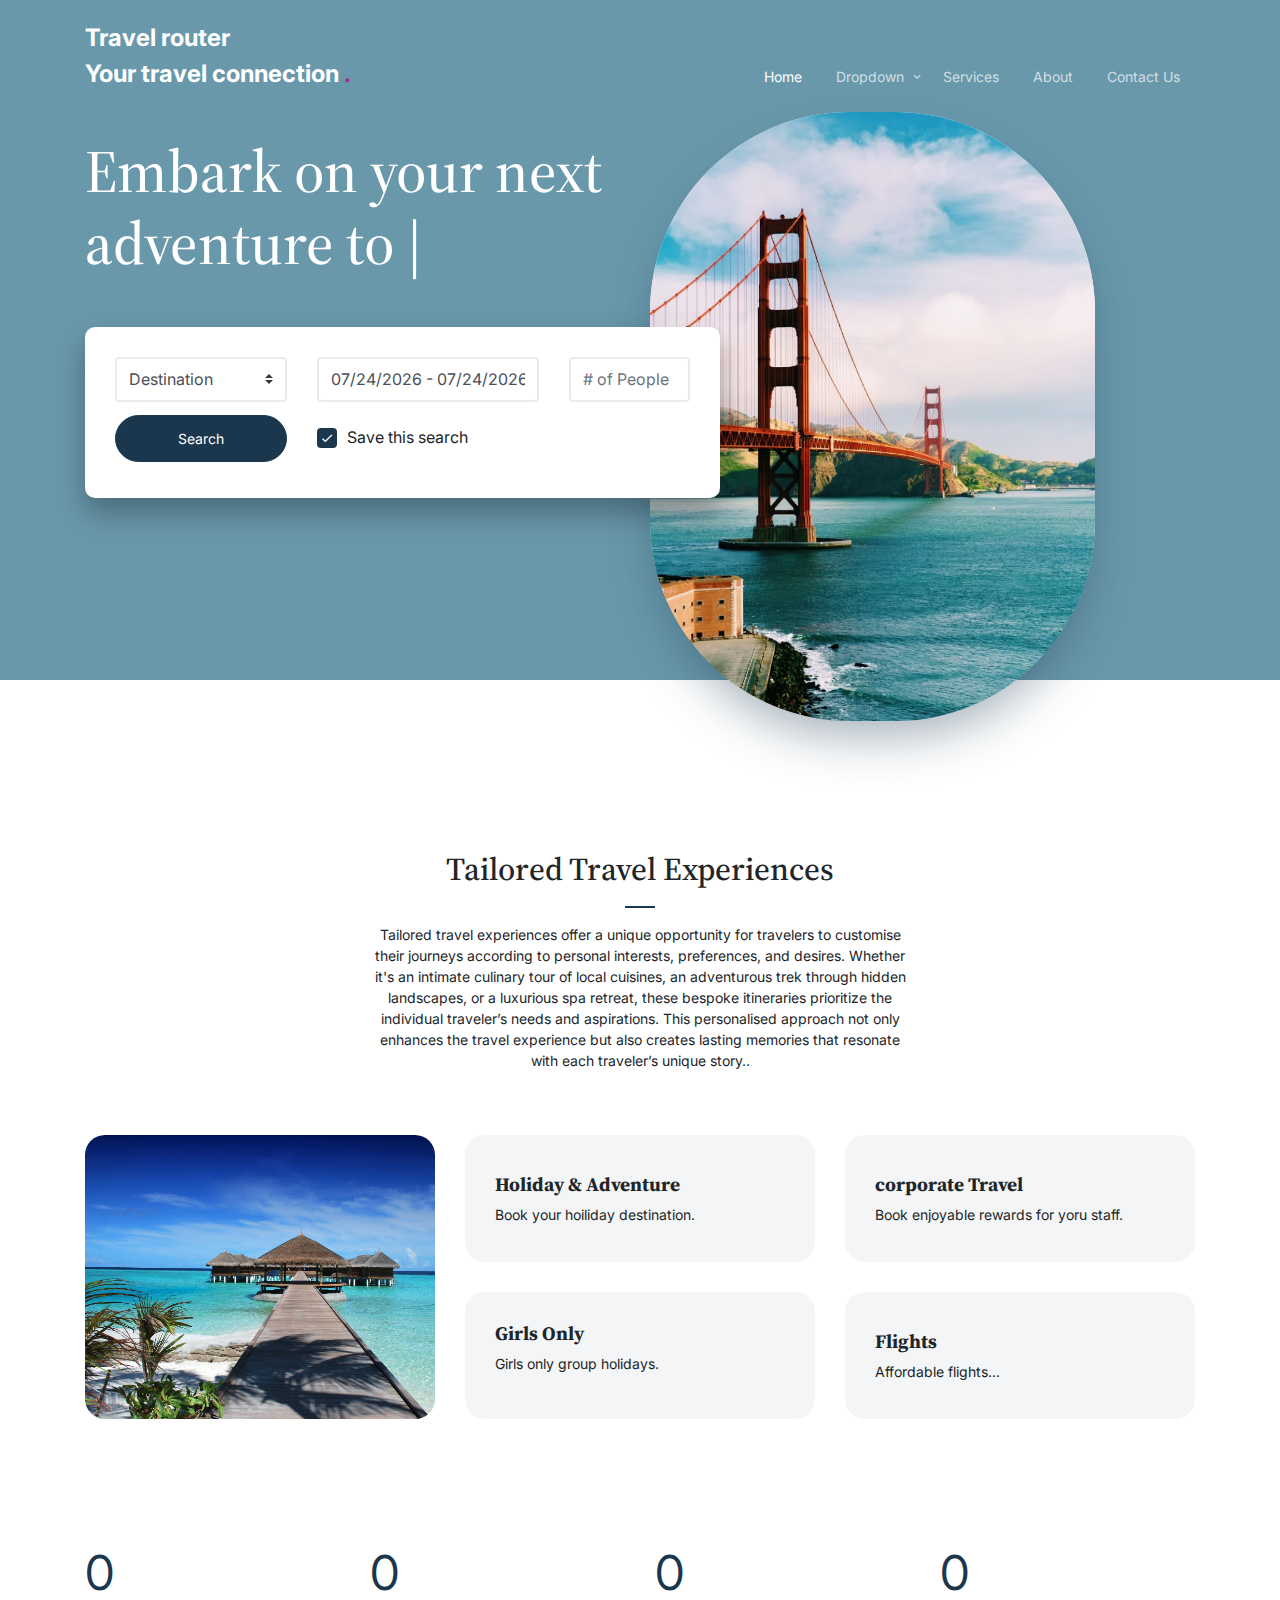
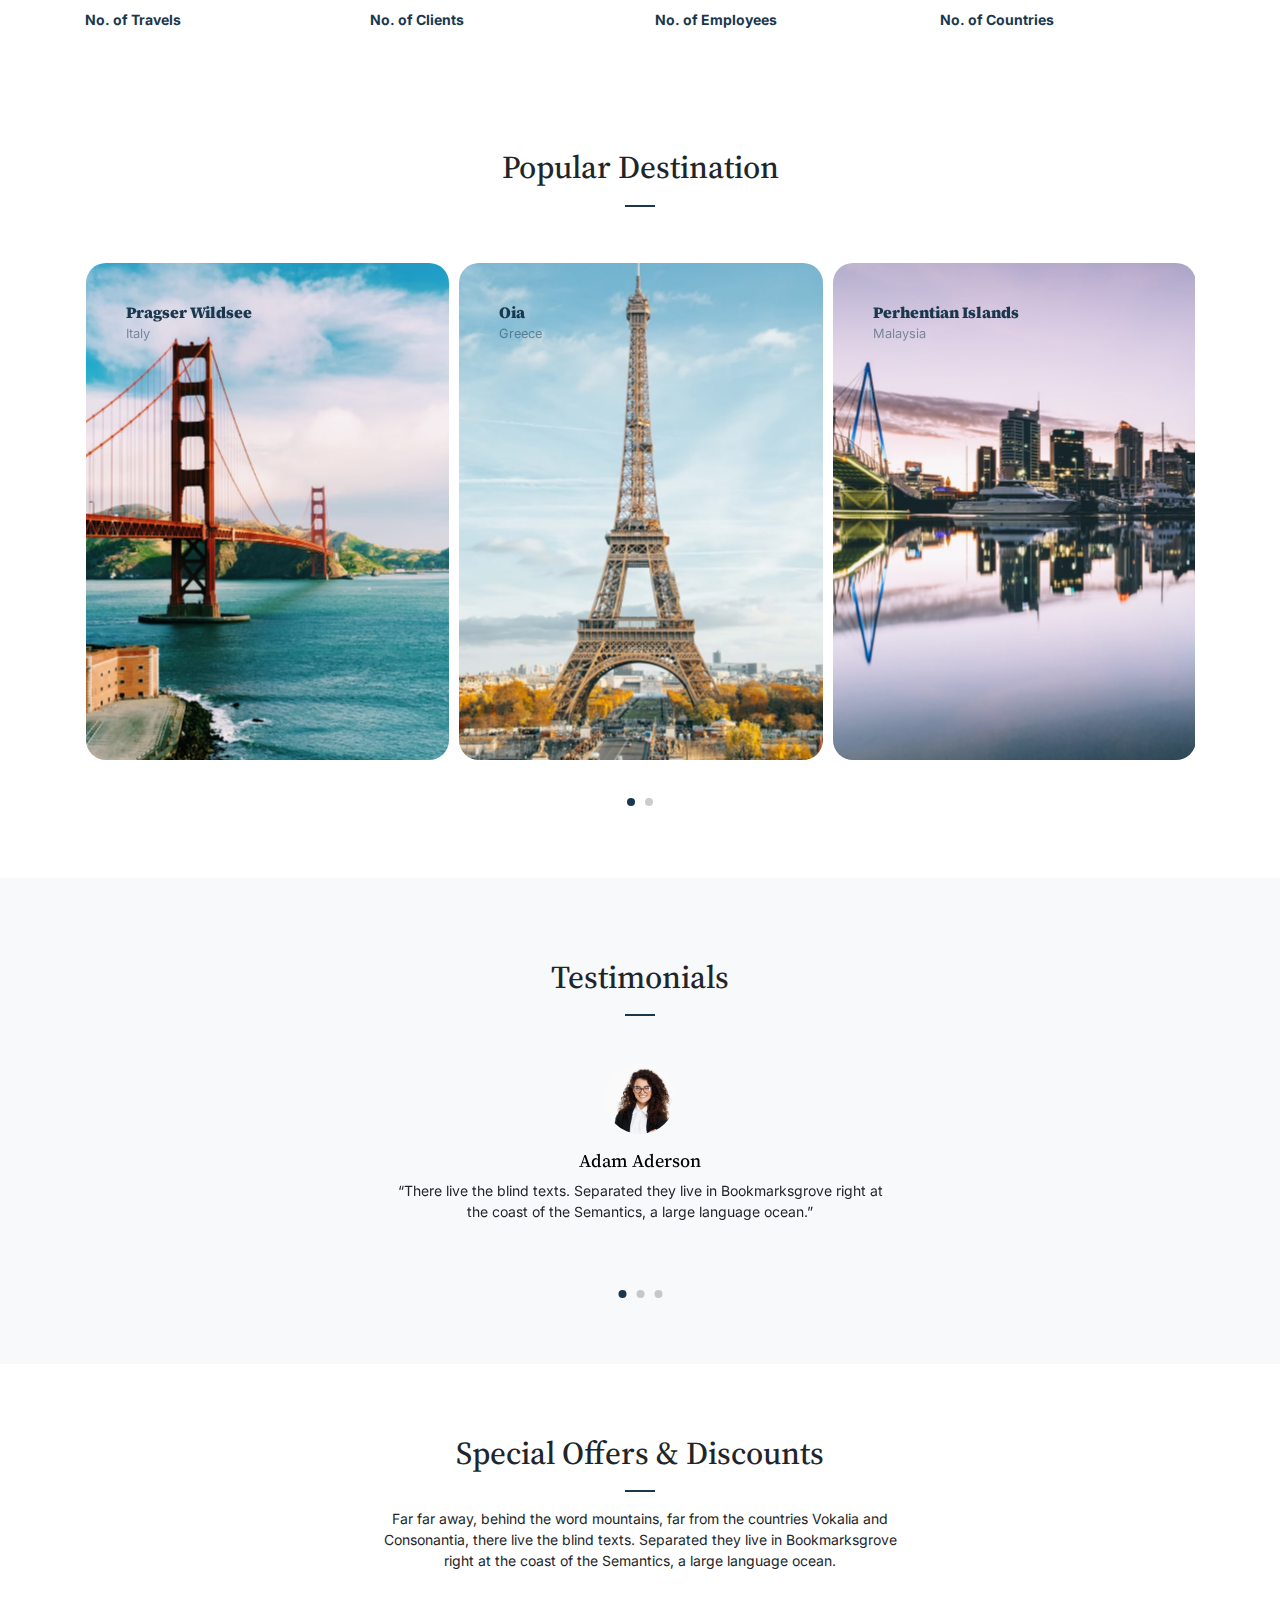
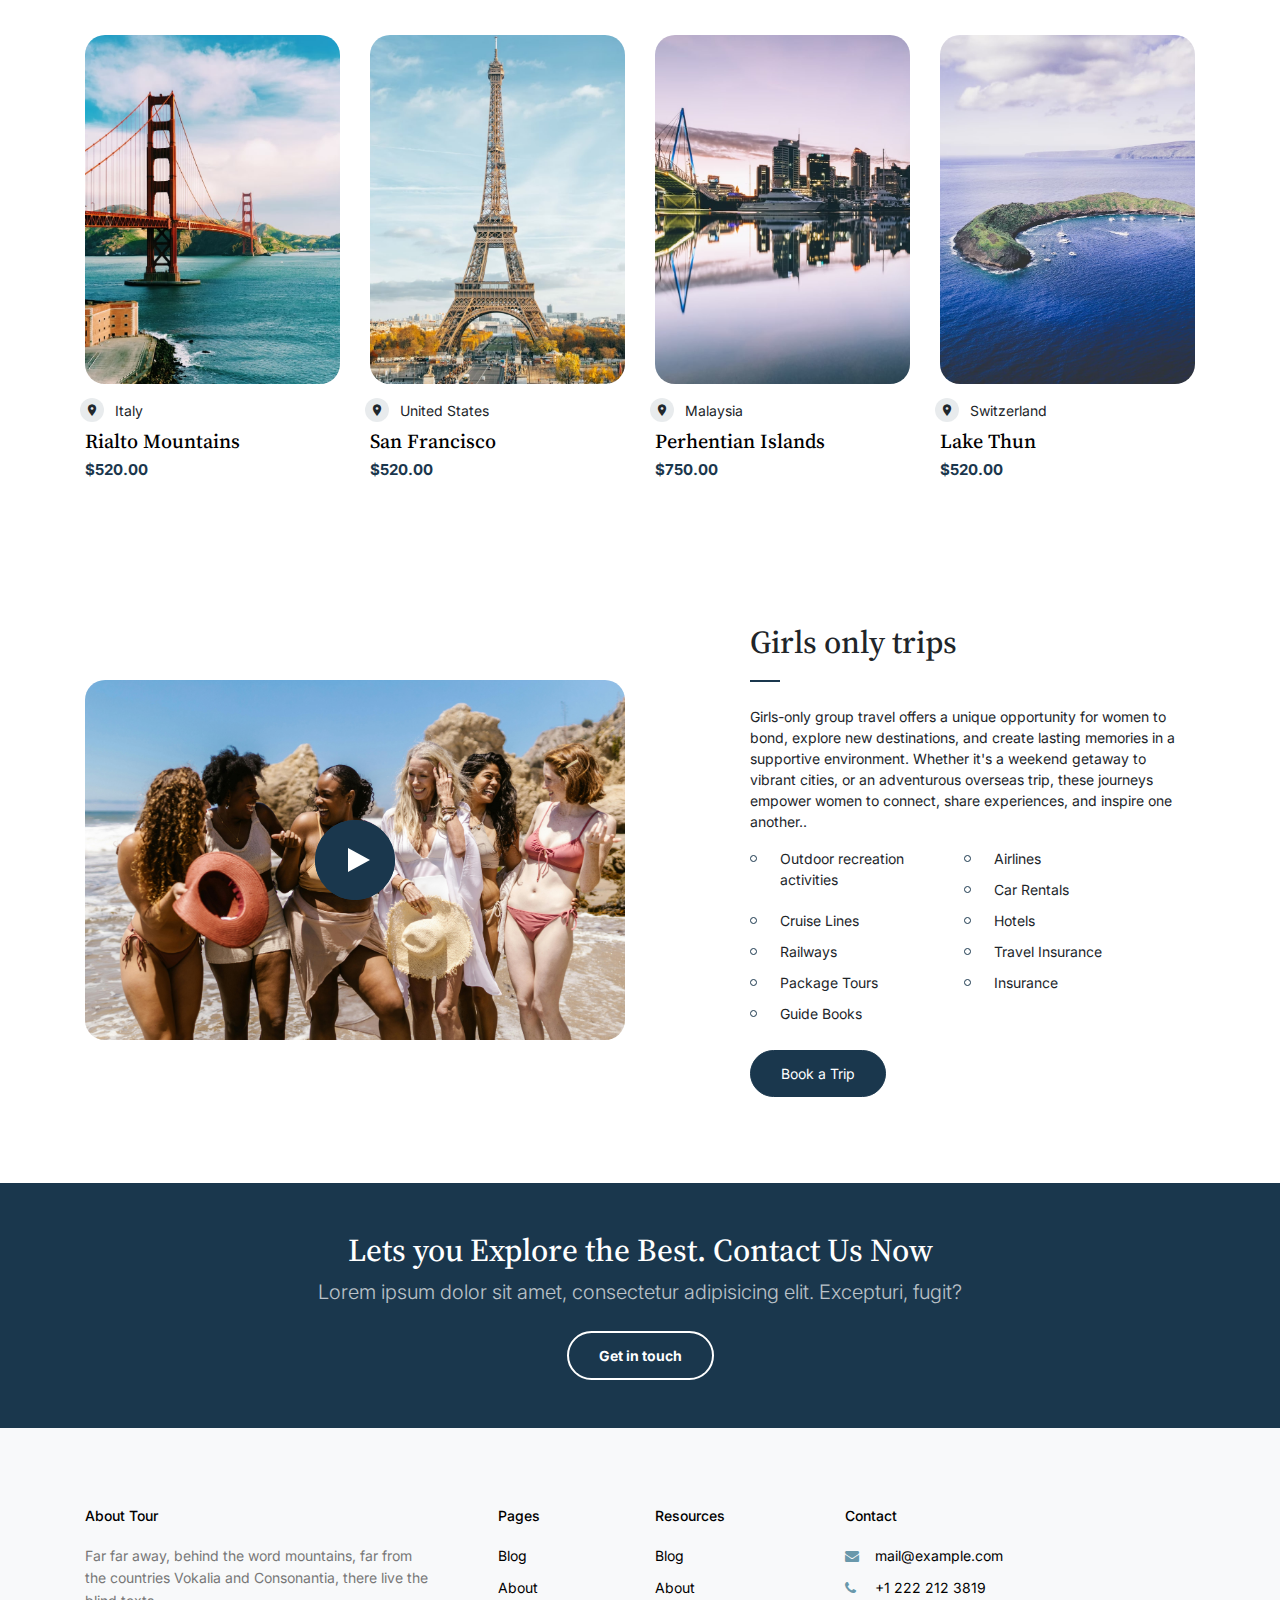
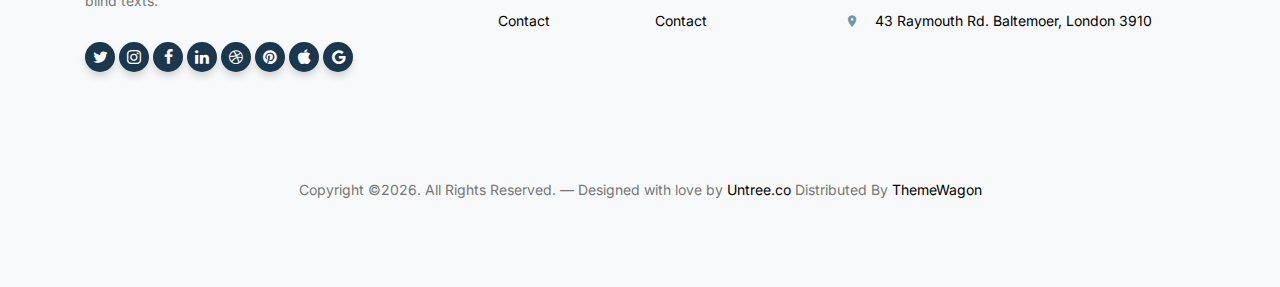
==== Travel Router/index.html @ a25adafa "added template" ====
<!-- /*
* Template Name: Tour
* Template Author: Untree.co
* Tempalte URI: https://untree.co/
* License: https://creativecommons.org/licenses/by/3.0/
*/ -->
<!doctype html>
<html lang="en">
<head>
	<meta charset="utf-8">
	<meta name="viewport" content="width=device-width, initial-scale=1, shrink-to-fit=no">
	<meta name="author" content="Untree.co">
	<link rel="shortcut icon" href="favicon.png">

	<meta name="description" content="" />
	<meta name="keywords" content="bootstrap, bootstrap4" />

	<link rel="preconnect" href="https://fonts.googleapis.com">
	<link rel="preconnect" href="https://fonts.gstatic.com" crossorigin>
	<link href="https://fonts.googleapis.com/css2?family=Inter:wght@400;700&family=Source+Serif+Pro:wght@400;700&display=swap" rel="stylesheet">

	<link rel="stylesheet" href="css/bootstrap.min.css">
	<link rel="stylesheet" href="css/owl.carousel.min.css">
	<link rel="stylesheet" href="css/owl.theme.default.min.css">
	<link rel="stylesheet" href="css/jquery.fancybox.min.css">
	<link rel="stylesheet" href="fonts/icomoon/style.css">
	<link rel="stylesheet" href="fonts/flaticon/font/flaticon.css">
	<link rel="stylesheet" href="css/daterangepicker.css">
	<link rel="stylesheet" href="css/aos.css">
	<link rel="stylesheet" href="css/style.css">

	<title>Travel Router</title>
</head>

<body>


	<div class="site-mobile-menu site-navbar-target">
		<div class="site-mobile-menu-header">
			<div class="site-mobile-menu-close">
				<span class="icofont-close js-menu-toggle"></span>
			</div>
		</div>
		<div class="site-mobile-menu-body"></div>
	</div>

	<nav class="site-nav">
		<div class="container">
			<div class="site-navigation">
				<a href="index.html" class="logo m-0">Travel router<br>Your travel connection <span class="text-primary">.</span></a>

				<ul class="js-clone-nav d-none d-lg-inline-block text-left site-menu float-right">
					<li class="active"><a href="index.html">Home</a></li>
					<li class="has-children">
						<a href="#">Dropdown</a>
						<ul class="dropdown">
							<li><a href="elements.html">Elements</a></li>
							<li><a href="#">Menu One</a></li>
							<li class="has-children">
								<a href="#">Menu Two</a>
								<ul class="dropdown">
									<li><a href="#">Sub Menu One</a></li>
									<li><a href="#">Sub Menu Two</a></li>
									<li><a href="#">Sub Menu Three</a></li>
								</ul>
							</li>
							<li><a href="#">Menu Three</a></li>
						</ul>
					</li>
					<li><a href="services.html">Services</a></li>
					<li><a href="about.html">About</a></li>
					<li><a href="contact.html">Contact Us</a></li>
				</ul>

				<a href="#" class="burger ml-auto float-right site-menu-toggle js-menu-toggle d-inline-block d-lg-none light" data-toggle="collapse" data-target="#main-navbar">
					<span></span>
				</a>

			</div>
		</div>
	</nav>


	<div class="hero">
		<div class="container">
			<div class="row align-items-center">
				<div class="col-lg-7">
					<div class="intro-wrap">
						<h1 class="mb-5"><span class="d-block">Embark on your next</span> adventure to  <span class="typed-words"></span></h1>

						<div class="row">
							<div class="col-12">
								<form class="form">
									<div class="row mb-2">
										<div class="col-sm-12 col-md-6 mb-3 mb-lg-0 col-lg-4">
											<select name="" id="" class="form-control custom-select">
												<option value="">Destination</option>
												<option value="">Peru</option>
												<option value="">Japan</option>
												<option value="">Thailand</option>
												<option value="">Brazil</option>
												<option value="">United States</option>
												<option value="">Israel</option>
												<option value="">China</option>
												<option value="">Russia</option>
											</select>
										</div>
										<div class="col-sm-12 col-md-6 mb-3 mb-lg-0 col-lg-5">
											<input type="text" class="form-control" name="daterange">
										</div>
										<div class="col-sm-12 col-md-6 mb-3 mb-lg-0 col-lg-3">
											<input type="text" class="form-control" placeholder="# of People">
										</div>

									</div>    
									<div class="row align-items-center">
										<div class="col-sm-12 col-md-6 mb-3 mb-lg-0 col-lg-4">
											<input type="submit" class="btn btn-primary btn-block" value="Search">
										</div>
										<div class="col-lg-8">
											<label class="control control--checkbox mt-3">
												<span class="caption">Save this search</span>
												<input type="checkbox" checked="checked" />
												<div class="control__indicator"></div>
											</label>
										</div>
									</div>
								</form>
							</div>
						</div>
					</div>
				</div>
				<div class="col-lg-5">
					<div class="slides">
						<img src="images/hero-slider-1.jpg" alt="Image" class="img-fluid active">
						<img src="images/hero-slider-2.jpg" alt="Image" class="img-fluid">
						<img src="images/hero-slider-3.jpg" alt="Image" class="img-fluid">
						<img src="images/hero-slider-4.jpg" alt="Image" class="img-fluid">
						<img src="images/hero-slider-5.jpg" alt="Image" class="img-fluid">
					</div>
				</div>
			</div>
		</div>
	</div>


	<div class="untree_co-section">
		<div class="container">
			<div class="row mb-5 justify-content-center">
				<div class="col-lg-6 text-center">
					<h2 class="section-title text-center mb-3">Tailored Travel Experiences</h2>
					<p>Tailored travel experiences offer a unique opportunity for travelers to customise their journeys according to personal
					interests, preferences, and desires. Whether it's an intimate culinary tour of local cuisines, an adventurous trek
					through hidden landscapes, or a luxurious spa retreat, these bespoke itineraries prioritize the individual traveler’s
					needs and aspirations. This personalised approach not only enhances the travel experience but also creates lasting
					memories that resonate with each traveler’s unique story..</p>
				</div>
			</div>
			<div class="row align-items-stretch">
				<div class="col-lg-4 order-lg-1">
					<div class="h-100"><div class="frame h-100"><div class="feature-img-bg h-100" style="background-image: url(images/pexels-pixabay-38238.jpg);"></div></div></div>
				</div>

				<div class="col-6 col-sm-6 col-lg-4 feature-1-wrap d-md-flex flex-md-column order-lg-1" >

					<div class="feature-1 d-md-flex">
						<div class="align-self-center">
							<h3>Holiday & Adventure</h3>
							<p class="mb-0">Book your hoiliday destination.</p>
						</div>
					</div>

					<div class="feature-1 ">
						<div class="align-self-center">
							<h3>Girls Only</h3>
							<p class="mb-0">Girls only group holidays.</p>
						</div>
					</div>

				</div>

				<div class="col-6 col-sm-6 col-lg-4 feature-1-wrap d-md-flex flex-md-column order-lg-3" >

					<div class="feature-1 d-md-flex">
						<div class="align-self-center">
							
							<h3>corporate Travel</h3>
							<p class="mb-0">Book enjoyable rewards for yoru staff.</p>
						</div>
					</div>

					<div class="feature-1 d-md-flex">
						<div class="align-self-center">
							<h3>Flights</h3>
							<p class="mb-0">Affordable flights...</p>
						</div>
					</div>

				</div>

			</div>
		</div>
	</div>

	<div class="untree_co-section count-numbers py-5">
		<div class="container">
			<div class="row">
				<div class="col-6 col-sm-6 col-md-6 col-lg-3">
					<div class="counter-wrap">
						<div class="counter">
							<span class="" data-number="9313">0</span>
						</div>
						<span class="caption">No. of Travels</span>
					</div>
				</div>
				<div class="col-6 col-sm-6 col-md-6 col-lg-3">
					<div class="counter-wrap">
						<div class="counter">
							<span class="" data-number="8492">0</span>
						</div>
						<span class="caption">No. of Clients</span>
					</div>
				</div>
				<div class="col-6 col-sm-6 col-md-6 col-lg-3">
					<div class="counter-wrap">
						<div class="counter">
							<span class="" data-number="100">0</span>
						</div>
						<span class="caption">No. of Employees</span>
					</div>
				</div>
				<div class="col-6 col-sm-6 col-md-6 col-lg-3">
					<div class="counter-wrap">
						<div class="counter">
							<span class="" data-number="120">0</span>
						</div>
						<span class="caption">No. of Countries</span>
					</div>
				</div>
			</div>
		</div>
	</div>



	<div class="untree_co-section">
		<div class="container">
			<div class="row text-center justify-content-center mb-5">
				<div class="col-lg-7"><h2 class="section-title text-center">Popular Destination</h2></div>
			</div>

			<div class="owl-carousel owl-3-slider">

				<div class="item">
					<a class="media-thumb" href="images/hero-slider-1.jpg" data-fancybox="gallery">
						<div class="media-text">
							<h3>Pragser Wildsee</h3>
							<span class="location">Italy</span>
						</div>
						<img src="images/hero-slider-1.jpg" alt="Image" class="img-fluid">
					</a> 
				</div>

				<div class="item">
					<a class="media-thumb" href="images/hero-slider-2.jpg" data-fancybox="gallery">
						<div class="media-text">
							<h3>Oia</h3>
							<span class="location">Greece</span>
						</div>
						<img src="images/hero-slider-2.jpg" alt="Image" class="img-fluid">
					</a> 
				</div>

				<div class="item">
					<a class="media-thumb" href="images/hero-slider-3.jpg" data-fancybox="gallery">
						<div class="media-text">
							<h3>Perhentian Islands</h3>
							<span class="location">Malaysia</span>
						</div>
						<img src="images/hero-slider-3.jpg" alt="Image" class="img-fluid">
					</a> 
				</div>


				<div class="item">
					<a class="media-thumb" href="images/hero-slider-4.jpg" data-fancybox="gallery">
						<div class="media-text">
							<h3>Rialto Bridge</h3>
							<span class="location">Italy</span>
						</div>
						<img src="images/hero-slider-4.jpg" alt="Image" class="img-fluid">
					</a> 
				</div>

				<div class="item">
					<a class="media-thumb" href="images/hero-slider-5.jpg" data-fancybox="gallery">
						<div class="media-text">
							<h3>San Francisco, United States</h3>
							<span class="location">United States</span>
						</div>
						<img src="images/hero-slider-5.jpg" alt="Image" class="img-fluid">
					</a> 
				</div>

				<div class="item">
					<a class="media-thumb" href="images/hero-slider-1.jpg" data-fancybox="gallery">
						<div class="media-text">
							<h3>Lake Thun</h3>
							<span class="location">Switzerland</span>
						</div>
						<img src="images/hero-slider-2.jpg" alt="Image" class="img-fluid">
					</a> 
				</div>

			</div>

		</div>
	</div>


	<div class="untree_co-section testimonial-section mt-5">
		<div class="container">
			<div class="row justify-content-center">
				<div class="col-lg-7 text-center">
					<h2 class="section-title text-center mb-5">Testimonials</h2>

					<div class="owl-single owl-carousel no-nav">
						<div class="testimonial mx-auto">
							<figure class="img-wrap">
								<img src="images/person_2.jpg" alt="Image" class="img-fluid">
							</figure>
							<h3 class="name">Adam Aderson</h3>
							<blockquote>
								<p>&ldquo;There live the blind texts. Separated they live in Bookmarksgrove right at the coast of the Semantics, a large language ocean.&rdquo;</p>
							</blockquote>
						</div>

						<div class="testimonial mx-auto">
							<figure class="img-wrap">
								<img src="images/person_3.jpg" alt="Image" class="img-fluid">
							</figure>
							<h3 class="name">Lukas Devlin</h3>
							<blockquote>
								<p>&ldquo;There live the blind texts. Separated they live in Bookmarksgrove right at the coast of the Semantics, a large language ocean.&rdquo;</p>
							</blockquote>
						</div>

						<div class="testimonial mx-auto">
							<figure class="img-wrap">
								<img src="images/person_4.jpg" alt="Image" class="img-fluid">
							</figure>
							<h3 class="name">Kayla Bryant</h3>
							<blockquote>
								<p>&ldquo;There live the blind texts. Separated they live in Bookmarksgrove right at the coast of the Semantics, a large language ocean.&rdquo;</p>
							</blockquote>
						</div>

					</div>

				</div>
			</div>
		</div>
	</div>


	<div class="untree_co-section">
		<div class="container">
			<div class="row justify-content-center text-center mb-5">
				<div class="col-lg-6">
					<h2 class="section-title text-center mb-3">Special Offers &amp; Discounts</h2>
					<p>Far far away, behind the word mountains, far from the countries Vokalia and Consonantia, there live the blind texts. Separated they live in Bookmarksgrove right at the coast of the Semantics, a large language ocean.</p>
				</div>
			</div>
			<div class="row">
				<div class="col-6 col-sm-6 col-md-6 col-lg-3 mb-4 mb-lg-0">
					<div class="media-1">
						<a href="#" class="d-block mb-3"><img src="images/hero-slider-1.jpg" alt="Image" class="img-fluid"></a>
						<span class="d-flex align-items-center loc mb-2">
							<span class="icon-room mr-3"></span>
							<span>Italy</span>
						</span>
						<div class="d-flex align-items-center">
							<div>
								<h3><a href="#">Rialto Mountains</a></h3>
								<div class="price ml-auto">
									<span>$520.00</span>
								</div>
							</div>
							
						</div>
						
					</div>
				</div>
				<div class="col-6 col-sm-6 col-md-6 col-lg-3 mb-4 mb-lg-0">
					<div class="media-1">
						<a href="#" class="d-block mb-3"><img src="images/hero-slider-2.jpg" alt="Image" class="img-fluid"></a>
						<span class="d-flex align-items-center loc mb-2">
							<span class="icon-room mr-3"></span>
							<span>United States</span>
						</span>
						<div class="d-flex align-items-center">
							<div>
								<h3><a href="#">San Francisco</a></h3>
								<div class="price ml-auto">
									<span>$520.00</span>
								</div>
							</div>
							
						</div>
						
					</div>
				</div>
				<div class="col-6 col-sm-6 col-md-6 col-lg-3 mb-4 mb-lg-0">
					<div class="media-1">
						<a href="#" class="d-block mb-3"><img src="images/hero-slider-3.jpg" alt="Image" class="img-fluid"></a>
						<span class="d-flex align-items-center loc mb-2">
							<span class="icon-room mr-3"></span>
							<span>Malaysia</span>
						</span>
						<div class="d-flex align-items-center">
							<div>
								<h3><a href="#">Perhentian Islands</a></h3>
								<div class="price ml-auto">
									<span>$750.00</span>
								</div>
							</div>
							
						</div>
						
					</div>
				</div>
				<div class="col-6 col-sm-6 col-md-6 col-lg-3 mb-4 mb-lg-0">
					<div class="media-1">
						<a href="#" class="d-block mb-3"><img src="images/hero-slider-4.jpg" alt="Image" class="img-fluid"></a>

						<span class="d-flex align-items-center loc mb-2">
							<span class="icon-room mr-3"></span>
							<span>Switzerland</span>
						</span>

						<div class="d-flex align-items-center">
							<div>
								<h3><a href="#">Lake Thun</a></h3>
								<div class="price ml-auto">
									<span>$520.00</span>
								</div>
							</div>
							
						</div>
						
					</div>
				</div>
			</div>
		</div>
	</div>

	<div class="untree_co-section">
		<div class="container">
			<div class="row justify-content-between align-items-center">
				
				<div class="col-lg-6">
					<figure class="img-play-video">
						<a id="play-video" class="video-play-button" href= data-fancybox>
							<span></span>
						</a>
						<img src="images/pexels-rdne-8759857.jpg" class="img-fluid rounded-20">
					</figure>
				</div>

				<div class="col-lg-5">
					<h2 class="section-title text-left mb-4">Girls only trips</h2>
					<p>Girls-only group travel offers a unique opportunity for women to bond, explore new destinations, and create lasting
					memories in a supportive environment. Whether it's a weekend getaway to vibrant cities, or an adventurous overseas trip,
					these journeys empower women to connect, share experiences, and inspire one another..</p>

					<ul class="list-unstyled two-col clearfix">
						<li>Outdoor recreation activities</li>
						<li>Airlines</li>
						<li>Car Rentals</li>
						<li>Cruise Lines</li>
						<li>Hotels</li>
						<li>Railways</li>
						<li>Travel Insurance</li>
						<li>Package Tours</li>
						<li>Insurance</li>
						<li>Guide Books</li>
					</ul>

					<p><a href="#" class="btn btn-primary">Book a Trip</a></p>

					
				</div>
			</div>
		</div>
	</div>

	
	
	<div class="py-5 cta-section">
		<div class="container">
			<div class="row text-center">
				<div class="col-md-12">
					<h2 class="mb-2 text-white">Lets you Explore the Best. Contact Us Now</h2>
					<p class="mb-4 lead text-white text-white-opacity">Lorem ipsum dolor sit amet, consectetur adipisicing elit. Excepturi, fugit?</p>
					<p class="mb-0"><a href="booking.html" class="btn btn-outline-white text-white btn-md font-weight-bold">Get in touch</a></p>
				</div>
			</div>
		</div>
	</div>

	<div class="site-footer">
		<div class="inner first">
			<div class="container">
				<div class="row">
					<div class="col-md-6 col-lg-4">
						<div class="widget">
							<h3 class="heading">About Tour</h3>
							<p>Far far away, behind the word mountains, far from the countries Vokalia and Consonantia, there live the blind texts.</p>
						</div>
						<div class="widget">
							<ul class="list-unstyled social">
								<li><a href="#"><span class="icon-twitter"></span></a></li>
								<li><a href="#"><span class="icon-instagram"></span></a></li>
								<li><a href="#"><span class="icon-facebook"></span></a></li>
								<li><a href="#"><span class="icon-linkedin"></span></a></li>
								<li><a href="#"><span class="icon-dribbble"></span></a></li>
								<li><a href="#"><span class="icon-pinterest"></span></a></li>
								<li><a href="#"><span class="icon-apple"></span></a></li>
								<li><a href="#"><span class="icon-google"></span></a></li>
							</ul>
						</div>
					</div>
					<div class="col-md-6 col-lg-2 pl-lg-5">
						<div class="widget">
							<h3 class="heading">Pages</h3>
							<ul class="links list-unstyled">
								<li><a href="#">Blog</a></li>
								<li><a href="#">About</a></li>
								<li><a href="#">Contact</a></li>
							</ul>
						</div>
					</div>
					<div class="col-md-6 col-lg-2">
						<div class="widget">
							<h3 class="heading">Resources</h3>
							<ul class="links list-unstyled">
								<li><a href="#">Blog</a></li>
								<li><a href="#">About</a></li>
								<li><a href="#">Contact</a></li>
							</ul>
						</div>
					</div>
					<div class="col-md-6 col-lg-4">
						<div class="widget">
							<h3 class="heading">Contact</h3>
							<ul class="list-unstyled quick-info links">
								<li class="email"><a href="#">mail@example.com</a></li>
								<li class="phone"><a href="#">+1 222 212 3819</a></li>
								<li class="address"><a href="#">43 Raymouth Rd. Baltemoer, London 3910</a></li>
							</ul>
						</div>
					</div>
				</div>
			</div>
		</div>



		<div class="inner dark">
			<div class="container">
				<div class="row text-center">
					<div class="col-md-8 mb-3 mb-md-0 mx-auto">
						<p>Copyright &copy;<script>document.write(new Date().getFullYear());</script>. All Rights Reserved. &mdash; Designed with love by <a href="https://untree.co" class="link-highlight">Untree.co</a> <!-- License information: https://untree.co/license/ -->Distributed By <a href="https://themewagon.com" target="_blank" >ThemeWagon</a>
						</p>
					</div>
					
				</div>
			</div>
		</div>
	</div>

	<div id="overlayer"></div>
	<div class="loader">
		<div class="spinner-border" role="status">
			<span class="sr-only">Loading...</span>
		</div>
	</div>

	<script src="js/jquery-3.4.1.min.js"></script>
	<script src="js/popper.min.js"></script>
	<script src="js/bootstrap.min.js"></script>
	<script src="js/owl.carousel.min.js"></script>
	<script src="js/jquery.animateNumber.min.js"></script>
	<script src="js/jquery.waypoints.min.js"></script>
	<script src="js/jquery.fancybox.min.js"></script>
	<script src="js/aos.js"></script>
	<script src="js/moment.min.js"></script>
	<script src="js/daterangepicker.js"></script>

	<script src="js/typed.js"></script>
	<script>
		$(function() {
			var slides = $('.slides'),
			images = slides.find('img');

			images.each(function(i) {
				$(this).attr('data-id', i + 1);
			})

			var typed = new Typed('.typed-words', {
				strings: ["San Francisco."," Paris."," New Zealand.", " Maui.", " London."],
				typeSpeed: 80,
				backSpeed: 80,
				backDelay: 4000,
				startDelay: 1000,
				loop: true,
				showCursor: true,
				preStringTyped: (arrayPos, self) => {
					arrayPos++;
					console.log(arrayPos);
					$('.slides img').removeClass('active');
					$('.slides img[data-id="'+arrayPos+'"]').addClass('active');
				}

			});
		})
	</script>

	<script src="js/custom.js"></script>

</body>

</html>
---- Travel Router/fonts/icomoon/style.css ----
@font-face {
  font-family: 'icomoon';
  src:  url('fonts/icomoon.eot?10si43');
  src:  url('fonts/icomoon.eot?10si43#iefix') format('embedded-opentype'),
    url('fonts/icomoon.ttf?10si43') format('truetype'),
    url('fonts/icomoon.woff?10si43') format('woff'),
    url('fonts/icomoon.svg?10si43#icomoon') format('svg');
  font-weight: normal;
  font-style: normal;
}

[class^="icon-"], [class*=" icon-"] {
  /* use !important to prevent issues with browser extensions that change fonts */
  font-family: 'icomoon' !important;
  speak: none;
  font-style: normal;
  font-weight: normal;
  font-variant: normal;
  text-transform: none;
  line-height: 1;

  /* Better Font Rendering =========== */
  -webkit-font-smoothing: antialiased;
  -moz-osx-font-smoothing: grayscale;
}

.icon-asterisk:before {
  content: "\f069";
}
.icon-plus:before {
  content: "\f067";
}
.icon-question:before {
  content: "\f128";
}
.icon-minus:before {
  content: "\f068";
}
.icon-glass:before {
  content: "\f000";
}
.icon-music:before {
  content: "\f001";
}
.icon-search:before {
  content: "\f002";
}
.icon-envelope-o:before {
  content: "\f003";
}
.icon-heart:before {
  content: "\f004";
}
.icon-star:before {
  content: "\f005";
}
.icon-star-o:before {
  content: "\f006";
}
.icon-user:before {
  content: "\f007";
}
.icon-film:before {
  content: "\f008";
}
.icon-th-large:before {
  content: "\f009";
}
.icon-th:before {
  content: "\f00a";
}
.icon-th-list:before {
  content: "\f00b";
}
.icon-check:before {
  content: "\f00c";
}
.icon-close:before {
  content: "\f00d";
}
.icon-remove:before {
  content: "\f00d";
}
.icon-times:before {
  content: "\f00d";
}
.icon-search-plus:before {
  content: "\f00e";
}
.icon-search-minus:before {
  content: "\f010";
}
.icon-power-off:before {
  content: "\f011";
}
.icon-signal:before {
  content: "\f012";
}
.icon-cog:before {
  content: "\f013";
}
.icon-gear:before {
  content: "\f013";
}
.icon-trash-o:before {
  content: "\f014";
}
.icon-home:before {
  content: "\f015";
}
.icon-file-o:before {
  content: "\f016";
}
.icon-clock-o:before {
  content: "\f017";
}
.icon-road:before {
  content: "\f018";
}
.icon-download:before {
  content: "\f019";
}
.icon-arrow-circle-o-down:before {
  content: "\f01a";
}
.icon-arrow-circle-o-up:before {
  content: "\f01b";
}
.icon-inbox:before {
  content: "\f01c";
}
.icon-play-circle-o:before {
  content: "\f01d";
}
.icon-repeat:before {
  content: "\f01e";
}
.icon-rotate-right:before {
  content: "\f01e";
}
.icon-refresh:before {
  content: "\f021";
}
.icon-list-alt:before {
  content: "\f022";
}
.icon-lock:before {
  content: "\f023";
}
.icon-flag:before {
  content: "\f024";
}
.icon-headphones:before {
  content: "\f025";
}
.icon-volume-off:before {
  content: "\f026";
}
.icon-volume-down:before {
  content: "\f027";
}
.icon-volume-up:before {
  content: "\f028";
}
.icon-qrcode:before {
  content: "\f029";
}
.icon-barcode:before {
  content: "\f02a";
}
.icon-tag:before {
  content: "\f02b";
}
.icon-tags:before {
  content: "\f02c";
}
.icon-book:before {
  content: "\f02d";
}
.icon-bookmark:before {
  content: "\f02e";
}
.icon-print:before {
  content: "\f02f";
}
.icon-camera:before {
  content: "\f030";
}
.icon-font:before {
  content: "\f031";
}
.icon-bold:before {
  content: "\f032";
}
.icon-italic:before {
  content: "\f033";
}
.icon-text-height:before {
  content: "\f034";
}
.icon-text-width:before {
  content: "\f035";
}
.icon-align-left:before {
  content: "\f036";
}
.icon-align-center:before {
  content: "\f037";
}
.icon-align-right:before {
  content: "\f038";
}
.icon-align-justify:before {
  content: "\f039";
}
.icon-list:before {
  content: "\f03a";
}
.icon-dedent:before {
  content: "\f03b";
}
.icon-outdent:before {
  content: "\f03b";
}
.icon-indent:before {
  content: "\f03c";
}
.icon-video-camera:before {
  content: "\f03d";
}
.icon-image:before {
  content: "\f03e";
}
.icon-photo:before {
  content: "\f03e";
}
.icon-picture-o:before {
  content: "\f03e";
}
.icon-pencil:before {
  content: "\f040";
}
.icon-map-marker:before {
  content: "\f041";
}
.icon-adjust:before {
  content: "\f042";
}
.icon-tint:before {
  content: "\f043";
}
.icon-edit:before {
  content: "\f044";
}
.icon-pencil-square-o:before {
  content: "\f044";
}
.icon-share-square-o:before {
  content: "\f045";
}
.icon-check-square-o:before {
  content: "\f046";
}
.icon-arrows:before {
  content: "\f047";
}
.icon-step-backward:before {
  content: "\f048";
}
.icon-fast-backward:before {
  content: "\f049";
}
.icon-backward:before {
  content: "\f04a";
}
.icon-play:before {
  content: "\f04b";
}
.icon-pause:before {
  content: "\f04c";
}
.icon-stop:before {
  content: "\f04d";
}
.icon-forward:before {
  content: "\f04e";
}
.icon-fast-forward:before {
  content: "\f050";
}
.icon-step-forward:before {
  content: "\f051";
}
.icon-eject:before {
  content: "\f052";
}
.icon-chevron-left:before {
  content: "\f053";
}
.icon-chevron-right:before {
  content: "\f054";
}
.icon-plus-circle:before {
  content: "\f055";
}
.icon-minus-circle:before {
  content: "\f056";
}
.icon-times-circle:before {
  content: "\f057";
}
.icon-check-circle:before {
  content: "\f058";
}
.icon-question-circle:before {
  content: "\f059";
}
.icon-info-circle:before {
  content: "\f05a";
}
.icon-crosshairs:before {
  content: "\f05b";
}
.icon-times-circle-o:before {
  content: "\f05c";
}
.icon-check-circle-o:before {
  content: "\f05d";
}
.icon-ban:before {
  content: "\f05e";
}
.icon-arrow-left:before {
  content: "\f060";
}
.icon-arrow-right:before {
  content: "\f061";
}
.icon-arrow-up:before {
  content: "\f062";
}
.icon-arrow-down:before {
  content: "\f063";
}
.icon-mail-forward:before {
  content: "\f064";
}
.icon-share:before {
  content: "\f064";
}
.icon-expand:before {
  content: "\f065";
}
.icon-compress:before {
  content: "\f066";
}
.icon-exclamation-circle:before {
  content: "\f06a";
}
.icon-gift:before {
  content: "\f06b";
}
.icon-leaf:before {
  content: "\f06c";
}
.icon-fire:before {
  content: "\f06d";
}
.icon-eye:before {
  content: "\f06e";
}
.icon-eye-slash:before {
  content: "\f070";
}
.icon-exclamation-triangle:before {
  content: "\f071";
}
.icon-warning:before {
  content: "\f071";
}
.icon-plane:before {
  content: "\f072";
}
.icon-calendar:before {
  content: "\f073";
}
.icon-random:before {
  content: "\f074";
}
.icon-comment:before {
  content: "\f075";
}
.icon-magnet:before {
  content: "\f076";
}
.icon-chevron-up:before {
  content: "\f077";
}
.icon-chevron-down:before {
  content: "\f078";
}
.icon-retweet:before {
  content: "\f079";
}
.icon-shopping-cart:before {
  content: "\f07a";
}
.icon-folder:before {
  content: "\f07b";
}
.icon-folder-open:before {
  content: "\f07c";
}
.icon-arrows-v:before {
  content: "\f07d";
}
.icon-arrows-h:before {
  content: "\f07e";
}
.icon-bar-chart:before {
  content: "\f080";
}
.icon-bar-chart-o:before {
  content: "\f080";
}
.icon-twitter-square:before {
  content: "\f081";
}
.icon-facebook-square:before {
  content: "\f082";
}
.icon-camera-retro:before {
  content: "\f083";
}
.icon-key:before {
  content: "\f084";
}
.icon-cogs:before {
  content: "\f085";
}
.icon-gears:before {
  content: "\f085";
}
.icon-comments:before {
  content: "\f086";
}
.icon-thumbs-o-up:before {
  content: "\f087";
}
.icon-thumbs-o-down:before {
  content: "\f088";
}
.icon-star-half:before {
  content: "\f089";
}
.icon-heart-o:before {
  content: "\f08a";
}
.icon-sign-out:before {
  content: "\f08b";
}
.icon-linkedin-square:before {
  content: "\f08c";
}
.icon-thumb-tack:before {
  content: "\f08d";
}
.icon-external-link:before {
  content: "\f08e";
}
.icon-sign-in:before {
  content: "\f090";
}
.icon-trophy:before {
  content: "\f091";
}
.icon-github-square:before {
  content: "\f092";
}
.icon-upload:before {
  content: "\f093";
}
.icon-lemon-o:before {
  content: "\f094";
}
.icon-phone:before {
  content: "\f095";
}
.icon-square-o:before {
  content: "\f096";
}
.icon-bookmark-o:before {
  content: "\f097";
}
.icon-phone-square:before {
  content: "\f098";
}
.icon-twitter:before {
  content: "\f099";
}
.icon-facebook:before {
  content: "\f09a";
}
.icon-facebook-f:before {
  content: "\f09a";
}
.icon-github:before {
  content: "\f09b";
}
.icon-unlock:before {
  content: "\f09c";
}
.icon-credit-card:before {
  content: "\f09d";
}
.icon-feed:before {
  content: "\f09e";
}
.icon-rss:before {
  content: "\f09e";
}
.icon-hdd-o:before {
  content: "\f0a0";
}
.icon-bullhorn:before {
  content: "\f0a1";
}
.icon-bell-o:before {
  content: "\f0a2";
}
.icon-certificate:before {
  content: "\f0a3";
}
.icon-hand-o-right:before {
  content: "\f0a4";
}
.icon-hand-o-left:before {
  content: "\f0a5";
}
.icon-hand-o-up:before {
  content: "\f0a6";
}
.icon-hand-o-down:before {
  content: "\f0a7";
}
.icon-arrow-circle-left:before {
  content: "\f0a8";
}
.icon-arrow-circle-right:before {
  content: "\f0a9";
}
.icon-arrow-circle-up:before {
  content: "\f0aa";
}
.icon-arrow-circle-down:before {
  content: "\f0ab";
}
.icon-globe:before {
  content: "\f0ac";
}
.icon-wrench:before {
  content: "\f0ad";
}
.icon-tasks:before {
  content: "\f0ae";
}
.icon-filter:before {
  content: "\f0b0";
}
.icon-briefcase:before {
  content: "\f0b1";
}
.icon-arrows-alt:before {
  content: "\f0b2";
}
.icon-group:before {
  content: "\f0c0";
}
.icon-users:before {
  content: "\f0c0";
}
.icon-chain:before {
  content: "\f0c1";
}
.icon-link:before {
  content: "\f0c1";
}
.icon-cloud:before {
  content: "\f0c2";
}
.icon-flask:before {
  content: "\f0c3";
}
.icon-cut:before {
  content: "\f0c4";
}
.icon-scissors:before {
  content: "\f0c4";
}
.icon-copy:before {
  content: "\f0c5";
}
.icon-files-o:before {
  content: "\f0c5";
}
.icon-paperclip:before {
  content: "\f0c6";
}
.icon-floppy-o:before {
  content: "\f0c7";
}
.icon-save:before {
  content: "\f0c7";
}
.icon-square:before {
  content: "\f0c8";
}
.icon-bars:before {
  content: "\f0c9";
}
.icon-navicon:before {
  content: "\f0c9";
}
.icon-reorder:before {
  content: "\f0c9";
}
.icon-list-ul:before {
  content: "\f0ca";
}
.icon-list-ol:before {
  content: "\f0cb";
}
.icon-strikethrough:before {
  content: "\f0cc";
}
.icon-underline:before {
  content: "\f0cd";
}
.icon-table:before {
  content: "\f0ce";
}
.icon-magic:before {
  content: "\f0d0";
}
.icon-truck:before {
  content: "\f0d1";
}
.icon-pinterest:before {
  content: "\f0d2";
}
.icon-pinterest-square:before {
  content: "\f0d3";
}
.icon-google-plus-square:before {
  content: "\f0d4";
}
.icon-google-plus:before {
  content: "\f0d5";
}
.icon-money:before {
  content: "\f0d6";
}
.icon-caret-down:before {
  content: "\f0d7";
}
.icon-caret-up:before {
  content: "\f0d8";
}
.icon-caret-left:before {
  content: "\f0d9";
}
.icon-caret-right:before {
  content: "\f0da";
}
.icon-columns:before {
  content: "\f0db";
}
.icon-sort:before {
  content: "\f0dc";
}
.icon-unsorted:before {
  content: "\f0dc";
}
.icon-sort-desc:before {
  content: "\f0dd";
}
.icon-sort-down:before {
  content: "\f0dd";
}
.icon-sort-asc:before {
  content: "\f0de";
}
.icon-sort-up:before {
  content: "\f0de";
}
.icon-envelope:before {
  content: "\f0e0";
}
.icon-linkedin:before {
  content: "\f0e1";
}
.icon-rotate-left:before {
  content: "\f0e2";
}
.icon-undo:before {
  content: "\f0e2";
}
.icon-gavel:before {
  content: "\f0e3";
}
.icon-legal:before {
  content: "\f0e3";
}
.icon-dashboard:before {
  content: "\f0e4";
}
.icon-tachometer:before {
  content: "\f0e4";
}
.icon-comment-o:before {
  content: "\f0e5";
}
.icon-comments-o:before {
  content: "\f0e6";
}
.icon-bolt:before {
  content: "\f0e7";
}
.icon-flash:before {
  content: "\f0e7";
}
.icon-sitemap:before {
  content: "\f0e8";
}
.icon-umbrella:before {
  content: "\f0e9";
}
.icon-clipboard:before {
  content: "\f0ea";
}
.icon-paste:before {
  content: "\f0ea";
}
.icon-lightbulb-o:before {
  content: "\f0eb";
}
.icon-exchange:before {
  content: "\f0ec";
}
.icon-cloud-download:before {
  content: "\f0ed";
}
.icon-cloud-upload:before {
  content: "\f0ee";
}
.icon-user-md:before {
  content: "\f0f0";
}
.icon-stethoscope:before {
  content: "\f0f1";
}
.icon-suitcase:before {
  content: "\f0f2";
}
.icon-bell:before {
  content: "\f0f3";
}
.icon-coffee:before {
  content: "\f0f4";
}
.icon-cutlery:before {
  content: "\f0f5";
}
.icon-file-text-o:before {
  content: "\f0f6";
}
.icon-building-o:before {
  content: "\f0f7";
}
.icon-hospital-o:before {
  content: "\f0f8";
}
.icon-ambulance:before {
  content: "\f0f9";
}
.icon-medkit:before {
  content: "\f0fa";
}
.icon-fighter-jet:before {
  content: "\f0fb";
}
.icon-beer:before {
  content: "\f0fc";
}
.icon-h-square:before {
  content: "\f0fd";
}
.icon-plus-square:before {
  content: "\f0fe";
}
.icon-angle-double-left:before {
  content: "\f100";
}
.icon-angle-double-right:before {
  content: "\f101";
}
.icon-angle-double-up:before {
  content: "\f102";
}
.icon-angle-double-down:before {
  content: "\f103";
}
.icon-angle-left:before {
  content: "\f104";
}
.icon-angle-right:before {
  content: "\f105";
}
.icon-angle-up:before {
  content: "\f106";
}
.icon-angle-down:before {
  content: "\f107";
}
.icon-desktop:before {
  content: "\f108";
}
.icon-laptop:before {
  content: "\f109";
}
.icon-tablet:before {
  content: "\f10a";
}
.icon-mobile:before {
  content: "\f10b";
}
.icon-mobile-phone:before {
  content: "\f10b";
}
.icon-circle-o:before {
  content: "\f10c";
}
.icon-quote-left:before {
  content: "\f10d";
}
.icon-quote-right:before {
  content: "\f10e";
}
.icon-spinner:before {
  content: "\f110";
}
.icon-circle:before {
  content: "\f111";
}
.icon-mail-reply:before {
  content: "\f112";
}
.icon-reply:before {
  content: "\f112";
}
.icon-github-alt:before {
  content: "\f113";
}
.icon-folder-o:before {
  content: "\f114";
}
.icon-folder-open-o:before {
  content: "\f115";
}
.icon-smile-o:before {
  content: "\f118";
}
.icon-frown-o:before {
  content: "\f119";
}
.icon-meh-o:before {
  content: "\f11a";
}
.icon-gamepad:before {
  content: "\f11b";
}
.icon-keyboard-o:before {
  content: "\f11c";
}
.icon-flag-o:before {
  content: "\f11d";
}
.icon-flag-checkered:before {
  content: "\f11e";
}
.icon-terminal:before {
  content: "\f120";
}
.icon-code:before {
  content: "\f121";
}
.icon-mail-reply-all:before {
  content: "\f122";
}
.icon-reply-all:before {
  content: "\f122";
}
.icon-star-half-empty:before {
  content: "\f123";
}
.icon-star-half-full:before {
  content: "\f123";
}
.icon-star-half-o:before {
  content: "\f123";
}
.icon-location-arrow:before {
  content: "\f124";
}
.icon-crop:before {
  content: "\f125";
}
.icon-code-fork:before {
  content: "\f126";
}
.icon-chain-broken:before {
  content: "\f127";
}
.icon-unlink:before {
  content: "\f127";
}
.icon-info:before {
  content: "\f129";
}
.icon-exclamation:before {
  content: "\f12a";
}
.icon-superscript:before {
  content: "\f12b";
}
.icon-subscript:before {
  content: "\f12c";
}
.icon-eraser:before {
  content: "\f12d";
}
.icon-puzzle-piece:before {
  content: "\f12e";
}
.icon-microphone:before {
  content: "\f130";
}
.icon-microphone-slash:before {
  content: "\f131";
}
.icon-shield:before {
  content: "\f132";
}
.icon-calendar-o:before {
  content: "\f133";
}
.icon-fire-extinguisher:before {
  content: "\f134";
}
.icon-rocket:before {
  content: "\f135";
}
.icon-maxcdn:before {
  content: "\f136";
}
.icon-chevron-circle-left:before {
  content: "\f137";
}
.icon-chevron-circle-right:before {
  content: "\f138";
}
.icon-chevron-circle-up:before {
  content: "\f139";
}
.icon-chevron-circle-down:before {
  content: "\f13a";
}
.icon-html5:before {
  content: "\f13b";
}
.icon-css3:before {
  content: "\f13c";
}
.icon-anchor:before {
  content: "\f13d";
}
.icon-unlock-alt:before {
  content: "\f13e";
}
.icon-bullseye:before {
  content: "\f140";
}
.icon-ellipsis-h:before {
  content: "\f141";
}
.icon-ellipsis-v:before {
  content: "\f142";
}
.icon-rss-square:before {
  content: "\f143";
}
.icon-play-circle:before {
  content: "\f144";
}
.icon-ticket:before {
  content: "\f145";
}
.icon-minus-square:before {
  content: "\f146";
}
.icon-minus-square-o:before {
  content: "\f147";
}
.icon-level-up:before {
  content: "\f148";
}
.icon-level-down:before {
  content: "\f149";
}
.icon-check-square:before {
  content: "\f14a";
}
.icon-pencil-square:before {
  content: "\f14b";
}
.icon-external-link-square:before {
  content: "\f14c";
}
.icon-share-square:before {
  content: "\f14d";
}
.icon-compass:before {
  content: "\f14e";
}
.icon-caret-square-o-down:before {
  content: "\f150";
}
.icon-toggle-down:before {
  content: "\f150";
}
.icon-caret-square-o-up:before {
  content: "\f151";
}
.icon-toggle-up:before {
  content: "\f151";
}
.icon-caret-square-o-right:before {
  content: "\f152";
}
.icon-toggle-right:before {
  content: "\f152";
}
.icon-eur:before {
  content: "\f153";
}
.icon-euro:before {
  content: "\f153";
}
.icon-gbp:before {
  content: "\f154";
}
.icon-dollar:before {
  content: "\f155";
}
.icon-usd:before {
  content: "\f155";
}
.icon-inr:before {
  content: "\f156";
}
.icon-rupee:before {
  content: "\f156";
}
.icon-cny:before {
  content: "\f157";
}
.icon-jpy:before {
  content: "\f157";
}
.icon-rmb:before {
  content: "\f157";
}
.icon-yen:before {
  content: "\f157";
}
.icon-rouble:before {
  content: "\f158";
}
.icon-rub:before {
  content: "\f158";
}
.icon-ruble:before {
  content: "\f158";
}
.icon-krw:before {
  content: "\f159";
}
.icon-won:before {
  content: "\f159";
}
.icon-bitcoin:before {
  content: "\f15a";
}
.icon-btc:before {
  content: "\f15a";
}
.icon-file:before {
  content: "\f15b";
}
.icon-file-text:before {
  content: "\f15c";
}
.icon-sort-alpha-asc:before {
  content: "\f15d";
}
.icon-sort-alpha-desc:before {
  content: "\f15e";
}
.icon-sort-amount-asc:before {
  content: "\f160";
}
.icon-sort-amount-desc:before {
  content: "\f161";
}
.icon-sort-numeric-asc:before {
  content: "\f162";
}
.icon-sort-numeric-desc:before {
  content: "\f163";
}
.icon-thumbs-up:before {
  content: "\f164";
}
.icon-thumbs-down:before {
  content: "\f165";
}
.icon-youtube-square:before {
  content: "\f166";
}
.icon-youtube:before {
  content: "\f167";
}
.icon-xing:before {
  content: "\f168";
}
.icon-xing-square:before {
  content: "\f169";
}
.icon-youtube-play:before {
  content: "\f16a";
}
.icon-dropbox:before {
  content: "\f16b";
}
.icon-stack-overflow:before {
  content: "\f16c";
}
.icon-instagram:before {
  content: "\f16d";
}
.icon-flickr:before {
  content: "\f16e";
}
.icon-adn:before {
  content: "\f170";
}
.icon-bitbucket:before {
  content: "\f171";
}
.icon-bitbucket-square:before {
  content: "\f172";
}
.icon-tumblr:before {
  content: "\f173";
}
.icon-tumblr-square:before {
  content: "\f174";
}
.icon-long-arrow-down:before {
  content: "\f175";
}
.icon-long-arrow-up:before {
  content: "\f176";
}
.icon-long-arrow-left:before {
  content: "\f177";
}
.icon-long-arrow-right:before {
  content: "\f178";
}
.icon-apple:before {
  content: "\f179";
}
.icon-windows:before {
  content: "\f17a";
}
.icon-android:before {
  content: "\f17b";
}
.icon-linux:before {
  content: "\f17c";
}
.icon-dribbble:before {
  content: "\f17d";
}
.icon-skype:before {
  content: "\f17e";
}
.icon-foursquare:before {
  content: "\f180";
}
.icon-trello:before {
  content: "\f181";
}
.icon-female:before {
  content: "\f182";
}
.icon-male:before {
  content: "\f183";
}
.icon-gittip:before {
  content: "\f184";
}
.icon-gratipay:before {
  content: "\f184";
}
.icon-sun-o:before {
  content: "\f185";
}
.icon-moon-o:before {
  content: "\f186";
}
.icon-archive:before {
  content: "\f187";
}
.icon-bug:before {
  content: "\f188";
}
.icon-vk:before {
  content: "\f189";
}
.icon-weibo:before {
  content: "\f18a";
}
.icon-renren:before {
  content: "\f18b";
}
.icon-pagelines:before {
  content: "\f18c";
}
.icon-stack-exchange:before {
  content: "\f18d";
}
.icon-arrow-circle-o-right:before {
  content: "\f18e";
}
.icon-arrow-circle-o-left:before {
  content: "\f190";
}
.icon-caret-square-o-left:before {
  content: "\f191";
}
.icon-toggle-left:before {
  content: "\f191";
}
.icon-dot-circle-o:before {
  content: "\f192";
}
.icon-wheelchair:before {
  content: "\f193";
}
.icon-vimeo-square:before {
  content: "\f194";
}
.icon-try:before {
  content: "\f195";
}
.icon-turkish-lira:before {
  content: "\f195";
}
.icon-plus-square-o:before {
  content: "\f196";
}
.icon-space-shuttle:before {
  content: "\f197";
}
.icon-slack:before {
  content: "\f198";
}
.icon-envelope-square:before {
  content: "\f199";
}
.icon-wordpress:before {
  content: "\f19a";
}
.icon-openid:before {
  content: "\f19b";
}
.icon-bank:before {
  content: "\f19c";
}
.icon-institution:before {
  content: "\f19c";
}
.icon-university:before {
  content: "\f19c";
}
.icon-graduation-cap:before {
  content: "\f19d";
}
.icon-mortar-board:before {
  content: "\f19d";
}
.icon-yahoo:before {
  content: "\f19e";
}
.icon-google:before {
  content: "\f1a0";
}
.icon-reddit:before {
  content: "\f1a1";
}
.icon-reddit-square:before {
  content: "\f1a2";
}
.icon-stumbleupon-circle:before {
  content: "\f1a3";
}
.icon-stumbleupon:before {
  content: "\f1a4";
}
.icon-delicious:before {
  content: "\f1a5";
}
.icon-digg:before {
  content: "\f1a6";
}
.icon-pied-piper-pp:before {
  content: "\f1a7";
}
.icon-pied-piper-alt:before {
  content: "\f1a8";
}
.icon-drupal:before {
  content: "\f1a9";
}
.icon-joomla:before {
  content: "\f1aa";
}
.icon-language:before {
  content: "\f1ab";
}
.icon-fax:before {
  content: "\f1ac";
}
.icon-building:before {
  content: "\f1ad";
}
.icon-child:before {
  content: "\f1ae";
}
.icon-paw:before {
  content: "\f1b0";
}
.icon-spoon:before {
  content: "\f1b1";
}
.icon-cube:before {
  content: "\f1b2";
}
.icon-cubes:before {
  content: "\f1b3";
}
.icon-behance:before {
  content: "\f1b4";
}
.icon-behance-square:before {
  content: "\f1b5";
}
.icon-steam:before {
  content: "\f1b6";
}
.icon-steam-square:before {
  content: "\f1b7";
}
.icon-recycle:before {
  content: "\f1b8";
}
.icon-automobile:before {
  content: "\f1b9";
}
.icon-car:before {
  content: "\f1b9";
}
.icon-cab:before {
  content: "\f1ba";
}
.icon-taxi:before {
  content: "\f1ba";
}
.icon-tree:before {
  content: "\f1bb";
}
.icon-spotify:before {
  content: "\f1bc";
}
.icon-deviantart:before {
  content: "\f1bd";
}
.icon-soundcloud:before {
  content: "\f1be";
}
.icon-database:before {
  content: "\f1c0";
}
.icon-file-pdf-o:before {
  content: "\f1c1";
}
.icon-file-word-o:before {
  content: "\f1c2";
}
.icon-file-excel-o:before {
  content: "\f1c3";
}
.icon-file-powerpoint-o:before {
  content: "\f1c4";
}
.icon-file-image-o:before {
  content: "\f1c5";
}
.icon-file-photo-o:before {
  content: "\f1c5";
}
.icon-file-picture-o:before {
  content: "\f1c5";
}
.icon-file-archive-o:before {
  content: "\f1c6";
}
.icon-file-zip-o:before {
  content: "\f1c6";
}
.icon-file-audio-o:before {
  content: "\f1c7";
}
.icon-file-sound-o:before {
  content: "\f1c7";
}
.icon-file-movie-o:before {
  content: "\f1c8";
}
.icon-file-video-o:before {
  content: "\f1c8";
}
.icon-file-code-o:before {
  content: "\f1c9";
}
.icon-vine:before {
  content: "\f1ca";
}
.icon-codepen:before {
  content: "\f1cb";
}
.icon-jsfiddle:before {
  content: "\f1cc";
}
.icon-life-bouy:before {
  content: "\f1cd";
}
.icon-life-buoy:before {
  content: "\f1cd";
}
.icon-life-ring:before {
  content: "\f1cd";
}
.icon-life-saver:before {
  content: "\f1cd";
}
.icon-support:before {
  content: "\f1cd";
}
.icon-circle-o-notch:before {
  content: "\f1ce";
}
.icon-ra:before {
  content: "\f1d0";
}
.icon-rebel:before {
  content: "\f1d0";
}
.icon-resistance:before {
  content: "\f1d0";
}
.icon-empire:before {
  content: "\f1d1";
}
.icon-ge:before {
  content: "\f1d1";
}
.icon-git-square:before {
  content: "\f1d2";
}
.icon-git:before {
  content: "\f1d3";
}
.icon-hacker-news:before {
  content: "\f1d4";
}
.icon-y-combinator-square:before {
  content: "\f1d4";
}
.icon-yc-square:before {
  content: "\f1d4";
}
.icon-tencent-weibo:before {
  content: "\f1d5";
}
.icon-qq:before {
  content: "\f1d6";
}
.icon-wechat:before {
  content: "\f1d7";
}
.icon-weixin:before {
  content: "\f1d7";
}
.icon-paper-plane:before {
  content: "\f1d8";
}
.icon-send:before {
  content: "\f1d8";
}
.icon-paper-plane-o:before {
  content: "\f1d9";
}
.icon-send-o:before {
  content: "\f1d9";
}
.icon-history:before {
  content: "\f1da";
}
.icon-circle-thin:before {
  content: "\f1db";
}
.icon-header:before {
  content: "\f1dc";
}
.icon-paragraph:before {
  content: "\f1dd";
}
.icon-sliders:before {
  content: "\f1de";
}
.icon-share-alt:before {
  content: "\f1e0";
}
.icon-share-alt-square:before {
  content: "\f1e1";
}
.icon-bomb:before {
  content: "\f1e2";
}
.icon-futbol-o:before {
  content: "\f1e3";
}
.icon-soccer-ball-o:before {
  content: "\f1e3";
}
.icon-tty:before {
  content: "\f1e4";
}
.icon-binoculars:before {
  content: "\f1e5";
}
.icon-plug:before {
  content: "\f1e6";
}
.icon-slideshare:before {
  content: "\f1e7";
}
.icon-twitch:before {
  content: "\f1e8";
}
.icon-yelp:before {
  content: "\f1e9";
}
.icon-newspaper-o:before {
  content: "\f1ea";
}
.icon-wifi:before {
  content: "\f1eb";
}
.icon-calculator:before {
  content: "\f1ec";
}
.icon-paypal:before {
  content: "\f1ed";
}
.icon-google-wallet:before {
  content: "\f1ee";
}
.icon-cc-visa:before {
  content: "\f1f0";
}
.icon-cc-mastercard:before {
  content: "\f1f1";
}
.icon-cc-discover:before {
  content: "\f1f2";
}
.icon-cc-amex:before {
  content: "\f1f3";
}
.icon-cc-paypal:before {
  content: "\f1f4";
}
.icon-cc-stripe:before {
  content: "\f1f5";
}
.icon-bell-slash:before {
  content: "\f1f6";
}
.icon-bell-slash-o:before {
  content: "\f1f7";
}
.icon-trash:before {
  content: "\f1f8";
}
.icon-copyright:before {
  content: "\f1f9";
}
.icon-at:before {
  content: "\f1fa";
}
.icon-eyedropper:before {
  content: "\f1fb";
}
.icon-paint-brush:before {
  content: "\f1fc";
}
.icon-birthday-cake:before {
  content: "\f1fd";
}
.icon-area-chart:before {
  content: "\f1fe";
}
.icon-pie-chart:before {
  content: "\f200";
}
.icon-line-chart:before {
  content: "\f201";
}
.icon-lastfm:before {
  content: "\f202";
}
.icon-lastfm-square:before {
  content: "\f203";
}
.icon-toggle-off:before {
  content: "\f204";
}
.icon-toggle-on:before {
  content: "\f205";
}
.icon-bicycle:before {
  content: "\f206";
}
.icon-bus:before {
  content: "\f207";
}
.icon-ioxhost:before {
  content: "\f208";
}
.icon-angellist:before {
  content: "\f209";
}
.icon-cc:before {
  content: "\f20a";
}
.icon-ils:before {
  content: "\f20b";
}
.icon-shekel:before {
  content: "\f20b";
}
.icon-sheqel:before {
  content: "\f20b";
}
.icon-meanpath:before {
  content: "\f20c";
}
.icon-buysellads:before {
  content: "\f20d";
}
.icon-connectdevelop:before {
  content: "\f20e";
}
.icon-dashcube:before {
  content: "\f210";
}
.icon-forumbee:before {
  content: "\f211";
}
.icon-leanpub:before {
  content: "\f212";
}
.icon-sellsy:before {
  content: "\f213";
}
.icon-shirtsinbulk:before {
  content: "\f214";
}
.icon-simplybuilt:before {
  content: "\f215";
}
.icon-skyatlas:before {
  content: "\f216";
}
.icon-cart-plus:before {
  content: "\f217";
}
.icon-cart-arrow-down:before {
  content: "\f218";
}
.icon-diamond:before {
  content: "\f219";
}
.icon-ship:before {
  content: "\f21a";
}
.icon-user-secret:before {
  content: "\f21b";
}
.icon-motorcycle:before {
  content: "\f21c";
}
.icon-street-view:before {
  content: "\f21d";
}
.icon-heartbeat:before {
  content: "\f21e";
}
.icon-venus:before {
  content: "\f221";
}
.icon-mars:before {
  content: "\f222";
}
.icon-mercury:before {
  content: "\f223";
}
.icon-intersex:before {
  content: "\f224";
}
.icon-transgender:before {
  content: "\f224";
}
.icon-transgender-alt:before {
  content: "\f225";
}
.icon-venus-double:before {
  content: "\f226";
}
.icon-mars-double:before {
  content: "\f227";
}
.icon-venus-mars:before {
  content: "\f228";
}
.icon-mars-stroke:before {
  content: "\f229";
}
.icon-mars-stroke-v:before {
  content: "\f22a";
}
.icon-mars-stroke-h:before {
  content: "\f22b";
}
.icon-neuter:before {
  content: "\f22c";
}
.icon-genderless:before {
  content: "\f22d";
}
.icon-facebook-official:before {
  content: "\f230";
}
.icon-pinterest-p:before {
  content: "\f231";
}
.icon-whatsapp:before {
  content: "\f232";
}
.icon-server:before {
  content: "\f233";
}
.icon-user-plus:before {
  content: "\f234";
}
.icon-user-times:before {
  content: "\f235";
}
.icon-bed:before {
  content: "\f236";
}
.icon-hotel:before {
  content: "\f236";
}
.icon-viacoin:before {
  content: "\f237";
}
.icon-train:before {
  content: "\f238";
}
.icon-subway:before {
  content: "\f239";
}
.icon-medium:before {
  content: "\f23a";
}
.icon-y-combinator:before {
  content: "\f23b";
}
.icon-yc:before {
  content: "\f23b";
}
.icon-optin-monster:before {
  content: "\f23c";
}
.icon-opencart:before {
  content: "\f23d";
}
.icon-expeditedssl:before {
  content: "\f23e";
}
.icon-battery:before {
  content: "\f240";
}
.icon-battery-4:before {
  content: "\f240";
}
.icon-battery-full:before {
  content: "\f240";
}
.icon-battery-3:before {
  content: "\f241";
}
.icon-battery-three-quarters:before {
  content: "\f241";
}
.icon-battery-2:before {
  content: "\f242";
}
.icon-battery-half:before {
  content: "\f242";
}
.icon-battery-1:before {
  content: "\f243";
}
.icon-battery-quarter:before {
  content: "\f243";
}
.icon-battery-0:before {
  content: "\f244";
}
.icon-battery-empty:before {
  content: "\f244";
}
.icon-mouse-pointer:before {
  content: "\f245";
}
.icon-i-cursor:before {
  content: "\f246";
}
.icon-object-group:before {
  content: "\f247";
}
.icon-object-ungroup:before {
  content: "\f248";
}
.icon-sticky-note:before {
  content: "\f249";
}
.icon-sticky-note-o:before {
  content: "\f24a";
}
.icon-cc-jcb:before {
  content: "\f24b";
}
.icon-cc-diners-club:before {
  content: "\f24c";
}
.icon-clone:before {
  content: "\f24d";
}
.icon-balance-scale:before {
  content: "\f24e";
}
.icon-hourglass-o:before {
  content: "\f250";
}
.icon-hourglass-1:before {
  content: "\f251";
}
.icon-hourglass-start:before {
  content: "\f251";
}
.icon-hourglass-2:before {
  content: "\f252";
}
.icon-hourglass-half:before {
  content: "\f252";
}
.icon-hourglass-3:before {
  content: "\f253";
}
.icon-hourglass-end:before {
  content: "\f253";
}
.icon-hourglass:before {
  content: "\f254";
}
.icon-hand-grab-o:before {
  content: "\f255";
}
.icon-hand-rock-o:before {
  content: "\f255";
}
.icon-hand-paper-o:before {
  content: "\f256";
}
.icon-hand-stop-o:before {
  content: "\f256";
}
.icon-hand-scissors-o:before {
  content: "\f257";
}
.icon-hand-lizard-o:before {
  content: "\f258";
}
.icon-hand-spock-o:before {
  content: "\f259";
}
.icon-hand-pointer-o:before {
  content: "\f25a";
}
.icon-hand-peace-o:before {
  content: "\f25b";
}
.icon-trademark:before {
  content: "\f25c";
}
.icon-registered:before {
  content: "\f25d";
}
.icon-creative-commons:before {
  content: "\f25e";
}
.icon-gg:before {
  content: "\f260";
}
.icon-gg-circle:before {
  content: "\f261";
}
.icon-tripadvisor:before {
  content: "\f262";
}
.icon-odnoklassniki:before {
  content: "\f263";
}
.icon-odnoklassniki-square:before {
  content: "\f264";
}
.icon-get-pocket:before {
  content: "\f265";
}
.icon-wikipedia-w:before {
  content: "\f266";
}
.icon-safari:before {
  content: "\f267";
}
.icon-chrome:before {
  content: "\f268";
}
.icon-firefox:before {
  content: "\f269";
}
.icon-opera:before {
  content: "\f26a";
}
.icon-internet-explorer:before {
  content: "\f26b";
}
.icon-television:before {
  content: "\f26c";
}
.icon-tv:before {
  content: "\f26c";
}
.icon-contao:before {
  content: "\f26d";
}
.icon-500px:before {
  content: "\f26e";
}
.icon-amazon:before {
  content: "\f270";
}
.icon-calendar-plus-o:before {
  content: "\f271";
}
.icon-calendar-minus-o:before {
  content: "\f272";
}
.icon-calendar-times-o:before {
  content: "\f273";
}
.icon-calendar-check-o:before {
  content: "\f274";
}
.icon-industry:before {
  content: "\f275";
}
.icon-map-pin:before {
  content: "\f276";
}
.icon-map-signs:before {
  content: "\f277";
}
.icon-map-o:before {
  content: "\f278";
}
.icon-map:before {
  content: "\f279";
}
.icon-commenting:before {
  content: "\f27a";
}
.icon-commenting-o:before {
  content: "\f27b";
}
.icon-houzz:before {
  content: "\f27c";
}
.icon-vimeo:before {
  content: "\f27d";
}
.icon-black-tie:before {
  content: "\f27e";
}
.icon-fonticons:before {
  content: "\f280";
}
.icon-reddit-alien:before {
  content: "\f281";
}
.icon-edge:before {
  content: "\f282";
}
.icon-credit-card-alt:before {
  content: "\f283";
}
.icon-codiepie:before {
  content: "\f284";
}
.icon-modx:before {
  content: "\f285";
}
.icon-fort-awesome:before {
  content: "\f286";
}
.icon-usb:before {
  content: "\f287";
}
.icon-product-hunt:before {
  content: "\f288";
}
.icon-mixcloud:before {
  content: "\f289";
}
.icon-scribd:before {
  content: "\f28a";
}
.icon-pause-circle:before {
  content: "\f28b";
}
.icon-pause-circle-o:before {
  content: "\f28c";
}
.icon-stop-circle:before {
  content: "\f28d";
}
.icon-stop-circle-o:before {
  content: "\f28e";
}
.icon-shopping-bag:before {
  content: "\f290";
}
.icon-shopping-basket:before {
  content: "\f291";
}
.icon-hashtag:before {
  content: "\f292";
}
.icon-bluetooth:before {
  content: "\f293";
}
.icon-bluetooth-b:before {
  content: "\f294";
}
.icon-percent:before {
  content: "\f295";
}
.icon-gitlab:before {
  content: "\f296";
}
.icon-wpbeginner:before {
  content: "\f297";
}
.icon-wpforms:before {
  content: "\f298";
}
.icon-envira:before {
  content: "\f299";
}
.icon-universal-access:before {
  content: "\f29a";
}
.icon-wheelchair-alt:before {
  content: "\f29b";
}
.icon-question-circle-o:before {
  content: "\f29c";
}
.icon-blind:before {
  content: "\f29d";
}
.icon-audio-description:before {
  content: "\f29e";
}
.icon-volume-control-phone:before {
  content: "\f2a0";
}
.icon-braille:before {
  content: "\f2a1";
}
.icon-assistive-listening-systems:before {
  content: "\f2a2";
}
.icon-american-sign-language-interpreting:before {
  content: "\f2a3";
}
.icon-asl-interpreting:before {
  content: "\f2a3";
}
.icon-deaf:before {
  content: "\f2a4";
}
.icon-deafness:before {
  content: "\f2a4";
}
.icon-hard-of-hearing:before {
  content: "\f2a4";
}
.icon-glide:before {
  content: "\f2a5";
}
.icon-glide-g:before {
  content: "\f2a6";
}
.icon-sign-language:before {
  content: "\f2a7";
}
.icon-signing:before {
  content: "\f2a7";
}
.icon-low-vision:before {
  content: "\f2a8";
}
.icon-viadeo:before {
  content: "\f2a9";
}
.icon-viadeo-square:before {
  content: "\f2aa";
}
.icon-snapchat:before {
  content: "\f2ab";
}
.icon-snapchat-ghost:before {
  content: "\f2ac";
}
.icon-snapchat-square:before {
  content: "\f2ad";
}
.icon-pied-piper:before {
  content: "\f2ae";
}
.icon-first-order:before {
  content: "\f2b0";
}
.icon-yoast:before {
  content: "\f2b1";
}
.icon-themeisle:before {
  content: "\f2b2";
}
.icon-google-plus-circle:before {
  content: "\f2b3";
}
.icon-google-plus-official:before {
  content: "\f2b3";
}
.icon-fa:before {
  content: "\f2b4";
}
.icon-font-awesome:before {
  content: "\f2b4";
}
.icon-handshake-o:before {
  content: "\f2b5";
}
.icon-envelope-open:before {
  content: "\f2b6";
}
.icon-envelope-open-o:before {
  content: "\f2b7";
}
.icon-linode:before {
  content: "\f2b8";
}
.icon-address-book:before {
  content: "\f2b9";
}
.icon-address-book-o:before {
  content: "\f2ba";
}
.icon-address-card:before {
  content: "\f2bb";
}
.icon-vcard:before {
  content: "\f2bb";
}
.icon-address-card-o:before {
  content: "\f2bc";
}
.icon-vcard-o:before {
  content: "\f2bc";
}
.icon-user-circle:before {
  content: "\f2bd";
}
.icon-user-circle-o:before {
  content: "\f2be";
}
.icon-user-o:before {
  content: "\f2c0";
}
.icon-id-badge:before {
  content: "\f2c1";
}
.icon-drivers-license:before {
  content: "\f2c2";
}
.icon-id-card:before {
  content: "\f2c2";
}
.icon-drivers-license-o:before {
  content: "\f2c3";
}
.icon-id-card-o:before {
  content: "\f2c3";
}
.icon-quora:before {
  content: "\f2c4";
}
.icon-free-code-camp:before {
  content: "\f2c5";
}
.icon-telegram:before {
  content: "\f2c6";
}
.icon-thermometer:before {
  content: "\f2c7";
}
.icon-thermometer-4:before {
  content: "\f2c7";
}
.icon-thermometer-full:before {
  content: "\f2c7";
}
.icon-thermometer-3:before {
  content: "\f2c8";
}
.icon-thermometer-three-quarters:before {
  content: "\f2c8";
}
.icon-thermometer-2:before {
  content: "\f2c9";
}
.icon-thermometer-half:before {
  content: "\f2c9";
}
.icon-thermometer-1:before {
  content: "\f2ca";
}
.icon-thermometer-quarter:before {
  content: "\f2ca";
}
.icon-thermometer-0:before {
  content: "\f2cb";
}
.icon-thermometer-empty:before {
  content: "\f2cb";
}
.icon-shower:before {
  content: "\f2cc";
}
.icon-bath:before {
  content: "\f2cd";
}
.icon-bathtub:before {
  content: "\f2cd";
}
.icon-s15:before {
  content: "\f2cd";
}
.icon-podcast:before {
  content: "\f2ce";
}
.icon-window-maximize:before {
  content: "\f2d0";
}
.icon-window-minimize:before {
  content: "\f2d1";
}
.icon-window-restore:before {
  content: "\f2d2";
}
.icon-times-rectangle:before {
  content: "\f2d3";
}
.icon-window-close:before {
  content: "\f2d3";
}
.icon-times-rectangle-o:before {
  content: "\f2d4";
}
.icon-window-close-o:before {
  content: "\f2d4";
}
.icon-bandcamp:before {
  content: "\f2d5";
}
.icon-grav:before {
  content: "\f2d6";
}
.icon-etsy:before {
  content: "\f2d7";
}
.icon-imdb:before {
  content: "\f2d8";
}
.icon-ravelry:before {
  content: "\f2d9";
}
.icon-eercast:before {
  content: "\f2da";
}
.icon-microchip:before {
  content: "\f2db";
}
.icon-snowflake-o:before {
  content: "\f2dc";
}
.icon-superpowers:before {
  content: "\f2dd";
}
.icon-wpexplorer:before {
  content: "\f2de";
}
.icon-meetup:before {
  content: "\f2e0";
}
.icon-3d_rotation:before {
  content: "\e84d";
}
.icon-ac_unit:before {
  content: "\eb3b";
}
.icon-alarm:before {
  content: "\e855";
}
.icon-access_alarms:before {
  content: "\e191";
}
.icon-schedule:before {
  content: "\e8b5";
}
.icon-accessibility:before {
  content: "\e84e";
}
.icon-accessible:before {
  content: "\e914";
}
.icon-account_balance:before {
  content: "\e84f";
}
.icon-account_balance_wallet:before {
  content: "\e850";
}
.icon-account_box:before {
  content: "\e851";
}
.icon-account_circle:before {
  content: "\e853";
}
.icon-adb:before {
  content: "\e60e";
}
.icon-add:before {
  content: "\e145";
}
.icon-add_a_photo:before {
  content: "\e439";
}
.icon-alarm_add:before {
  content: "\e856";
}
.icon-add_alert:before {
  content: "\e003";
}
.icon-add_box:before {
  content: "\e146";
}
.icon-add_circle:before {
  content: "\e147";
}
.icon-control_point:before {
  content: "\e3ba";
}
.icon-add_location:before {
  content: "\e567";
}
.icon-add_shopping_cart:before {
  content: "\e854";
}
.icon-queue:before {
  content: "\e03c";
}
.icon-add_to_queue:before {
  content: "\e05c";
}
.icon-adjust2:before {
  content: "\e39e";
}
.icon-airline_seat_flat:before {
  content: "\e630";
}
.icon-airline_seat_flat_angled:before {
  content: "\e631";
}
.icon-airline_seat_individual_suite:before {
  content: "\e632";
}
.icon-airline_seat_legroom_extra:before {
  content: "\e633";
}
.icon-airline_seat_legroom_normal:before {
  content: "\e634";
}
.icon-airline_seat_legroom_reduced:before {
  content: "\e635";
}
.icon-airline_seat_recline_extra:before {
  content: "\e636";
}
.icon-airline_seat_recline_normal:before {
  content: "\e637";
}
.icon-flight:before {
  content: "\e539";
}
.icon-airplanemode_inactive:before {
  content: "\e194";
}
.icon-airplay:before {
  content: "\e055";
}
.icon-airport_shuttle:before {
  content: "\eb3c";
}
.icon-alarm_off:before {
  content: "\e857";
}
.icon-alarm_on:before {
  content: "\e858";
}
.icon-album:before {
  content: "\e019";
}
.icon-all_inclusive:before {
  content: "\eb3d";
}
.icon-all_out:before {
  content: "\e90b";
}
.icon-android2:before {
  content: "\e859";
}
.icon-announcement:before {
  content: "\e85a";
}
.icon-apps:before {
  content: "\e5c3";
}
.icon-archive2:before {
  content: "\e149";
}
.icon-arrow_back:before {
  content: "\e5c4";
}
.icon-arrow_downward:before {
  content: "\e5db";
}
.icon-arrow_drop_down:before {
  content: "\e5c5";
}
.icon-arrow_drop_down_circle:before {
  content: "\e5c6";
}
.icon-arrow_drop_up:before {
  content: "\e5c7";
}
.icon-arrow_forward:before {
  content: "\e5c8";
}
.icon-arrow_upward:before {
  content: "\e5d8";
}
.icon-art_track:before {
  content: "\e060";
}
.icon-aspect_ratio:before {
  content: "\e85b";
}
.icon-poll:before {
  content: "\e801";
}
.icon-assignment:before {
  content: "\e85d";
}
.icon-assignment_ind:before {
  content: "\e85e";
}
.icon-assignment_late:before {
  content: "\e85f";
}
.icon-assignment_return:before {
  content: "\e860";
}
.icon-assignment_returned:before {
  content: "\e861";
}
.icon-assignment_turned_in:before {
  content: "\e862";
}
.icon-assistant:before {
  content: "\e39f";
}
.icon-flag2:before {
  content: "\e153";
}
.icon-attach_file:before {
  content: "\e226";
}
.icon-attach_money:before {
  content: "\e227";
}
.icon-attachment:before {
  content: "\e2bc";
}
.icon-audiotrack:before {
  content: "\e3a1";
}
.icon-autorenew:before {
  content: "\e863";
}
.icon-av_timer:before {
  content: "\e01b";
}
.icon-backspace:before {
  content: "\e14a";
}
.icon-cloud_upload:before {
  content: "\e2c3";
}
.icon-battery_alert:before {
  content: "\e19c";
}
.icon-battery_charging_full:before {
  content: "\e1a3";
}
.icon-battery_std:before {
  content: "\e1a5";
}
.icon-battery_unknown:before {
  content: "\e1a6";
}
.icon-beach_access:before {
  content: "\eb3e";
}
.icon-beenhere:before {
  content: "\e52d";
}
.icon-block:before {
  content: "\e14b";
}
.icon-bluetooth2:before {
  content: "\e1a7";
}
.icon-bluetooth_searching:before {
  content: "\e1aa";
}
.icon-bluetooth_connected:before {
  content: "\e1a8";
}
.icon-bluetooth_disabled:before {
  content: "\e1a9";
}
.icon-blur_circular:before {
  content: "\e3a2";
}
.icon-blur_linear:before {
  content: "\e3a3";
}
.icon-blur_off:before {
  content: "\e3a4";
}
.icon-blur_on:before {
  content: "\e3a5";
}
.icon-class:before {
  content: "\e86e";
}
.icon-turned_in:before {
  content: "\e8e6";
}
.icon-turned_in_not:before {
  content: "\e8e7";
}
.icon-border_all:before {
  content: "\e228";
}
.icon-border_bottom:before {
  content: "\e229";
}
.icon-border_clear:before {
  content: "\e22a";
}
.icon-border_color:before {
  content: "\e22b";
}
.icon-border_horizontal:before {
  content: "\e22c";
}
.icon-border_inner:before {
  content: "\e22d";
}
.icon-border_left:before {
  content: "\e22e";
}
.icon-border_outer:before {
  content: "\e22f";
}
.icon-border_right:before {
  content: "\e230";
}
.icon-border_style:before {
  content: "\e231";
}
.icon-border_top:before {
  content: "\e232";
}
.icon-border_vertical:before {
  content: "\e233";
}
.icon-branding_watermark:before {
  content: "\e06b";
}
.icon-brightness_1:before {
  content: "\e3a6";
}
.icon-brightness_2:before {
  content: "\e3a7";
}
.icon-brightness_3:before {
  content: "\e3a8";
}
.icon-brightness_4:before {
  content: "\e3a9";
}
.icon-brightness_low:before {
  content: "\e1ad";
}
.icon-brightness_medium:before {
  content: "\e1ae";
}
.icon-brightness_high:before {
  content: "\e1ac";
}
.icon-brightness_auto:before {
  content: "\e1ab";
}
.icon-broken_image:before {
  content: "\e3ad";
}
.icon-brush:before {
  content: "\e3ae";
}
.icon-bubble_chart:before {
  content: "\e6dd";
}
.icon-bug_report:before {
  content: "\e868";
}
.icon-build:before {
  content: "\e869";
}
.icon-burst_mode:before {
  content: "\e43c";
}
.icon-domain:before {
  content: "\e7ee";
}
.icon-business_center:before {
  content: "\eb3f";
}
.icon-cached:before {
  content: "\e86a";
}
.icon-cake:before {
  content: "\e7e9";
}
.icon-phone2:before {
  content: "\e0cd";
}
.icon-call_end:before {
  content: "\e0b1";
}
.icon-call_made:before {
  content: "\e0b2";
}
.icon-merge_type:before {
  content: "\e252";
}
.icon-call_missed:before {
  content: "\e0b4";
}
.icon-call_missed_outgoing:before {
  content: "\e0e4";
}
.icon-call_received:before {
  content: "\e0b5";
}
.icon-call_split:before {
  content: "\e0b6";
}
.icon-call_to_action:before {
  content: "\e06c";
}
.icon-camera2:before {
  content: "\e3af";
}
.icon-photo_camera:before {
  content: "\e412";
}
.icon-camera_enhance:before {
  content: "\e8fc";
}
.icon-camera_front:before {
  content: "\e3b1";
}
.icon-camera_rear:before {
  content: "\e3b2";
}
.icon-camera_roll:before {
  content: "\e3b3";
}
.icon-cancel:before {
  content: "\e5c9";
}
.icon-redeem:before {
  content: "\e8b1";
}
.icon-card_membership:before {
  content: "\e8f7";
}
.icon-card_travel:before {
  content: "\e8f8";
}
.icon-casino:before {
  content: "\eb40";
}
.icon-cast:before {
  content: "\e307";
}
.icon-cast_connected:before {
  content: "\e308";
}
.icon-center_focus_strong:before {
  content: "\e3b4";
}
.icon-center_focus_weak:before {
  content: "\e3b5";
}
.icon-change_history:before {
  content: "\e86b";
}
.icon-chat:before {
  content: "\e0b7";
}
.icon-chat_bubble:before {
  content: "\e0ca";
}
.icon-chat_bubble_outline:before {
  content: "\e0cb";
}
.icon-check2:before {
  content: "\e5ca";
}
.icon-check_box:before {
  content: "\e834";
}
.icon-check_box_outline_blank:before {
  content: "\e835";
}
.icon-check_circle:before {
  content: "\e86c";
}
.icon-navigate_before:before {
  content: "\e408";
}
.icon-navigate_next:before {
  content: "\e409";
}
.icon-child_care:before {
  content: "\eb41";
}
.icon-child_friendly:before {
  content: "\eb42";
}
.icon-chrome_reader_mode:before {
  content: "\e86d";
}
.icon-close2:before {
  content: "\e5cd";
}
.icon-clear_all:before {
  content: "\e0b8";
}
.icon-closed_caption:before {
  content: "\e01c";
}
.icon-wb_cloudy:before {
  content: "\e42d";
}
.icon-cloud_circle:before {
  content: "\e2be";
}
.icon-cloud_done:before {
  content: "\e2bf";
}
.icon-cloud_download:before {
  content: "\e2c0";
}
.icon-cloud_off:before {
  content: "\e2c1";
}
.icon-cloud_queue:before {
  content: "\e2c2";
}
.icon-code2:before {
  content: "\e86f";
}
.icon-photo_library:before {
  content: "\e413";
}
.icon-collections_bookmark:before {
  content: "\e431";
}
.icon-palette:before {
  content: "\e40a";
}
.icon-colorize:before {
  content: "\e3b8";
}
.icon-comment2:before {
  content: "\e0b9";
}
.icon-compare:before {
  content: "\e3b9";
}
.icon-compare_arrows:before {
  content: "\e915";
}
.icon-laptop2:before {
  content: "\e31e";
}
.icon-confirmation_number:before {
  content: "\e638";
}
.icon-contact_mail:before {
  content: "\e0d0";
}
.icon-contact_phone:before {
  content: "\e0cf";
}
.icon-contacts:before {
  content: "\e0ba";
}
.icon-content_copy:before {
  content: "\e14d";
}
.icon-content_cut:before {
  content: "\e14e";
}
.icon-content_paste:before {
  content: "\e14f";
}
.icon-control_point_duplicate:before {
  content: "\e3bb";
}
.icon-copyright2:before {
  content: "\e90c";
}
.icon-mode_edit:before {
  content: "\e254";
}
.icon-create_new_folder:before {
  content: "\e2cc";
}
.icon-payment:before {
  content: "\e8a1";
}
.icon-crop2:before {
  content: "\e3be";
}
.icon-crop_16_9:before {
  content: "\e3bc";
}
.icon-crop_3_2:before {
  content: "\e3bd";
}
.icon-crop_landscape:before {
  content: "\e3c3";
}
.icon-crop_7_5:before {
  content: "\e3c0";
}
.icon-crop_din:before {
  content: "\e3c1";
}
.icon-crop_free:before {
  content: "\e3c2";
}
.icon-crop_original:before {
  content: "\e3c4";
}
.icon-crop_portrait:before {
  content: "\e3c5";
}
.icon-crop_rotate:before {
  content: "\e437";
}
.icon-crop_square:before {
  content: "\e3c6";
}
.icon-dashboard2:before {
  content: "\e871";
}
.icon-data_usage:before {
  content: "\e1af";
}
.icon-date_range:before {
  content: "\e916";
}
.icon-dehaze:before {
  content: "\e3c7";
}
.icon-delete:before {
  content: "\e872";
}
.icon-delete_forever:before {
  content: "\e92b";
}
.icon-delete_sweep:before {
  content: "\e16c";
}
.icon-description:before {
  content: "\e873";
}
.icon-desktop_mac:before {
  content: "\e30b";
}
.icon-desktop_windows:before {
  content: "\e30c";
}
.icon-details:before {
  content: "\e3c8";
}
.icon-developer_board:before {
  content: "\e30d";
}
.icon-developer_mode:before {
  content: "\e1b0";
}
.icon-device_hub:before {
  content: "\e335";
}
.icon-phonelink:before {
  content: "\e326";
}
.icon-devices_other:before {
  content: "\e337";
}
.icon-dialer_sip:before {
  content: "\e0bb";
}
.icon-dialpad:before {
  content: "\e0bc";
}
.icon-directions:before {
  content: "\e52e";
}
.icon-directions_bike:before {
  content: "\e52f";
}
.icon-directions_boat:before {
  content: "\e532";
}
.icon-directions_bus:before {
  content: "\e530";
}
.icon-directions_car:before {
  content: "\e531";
}
.icon-directions_railway:before {
  content: "\e534";
}
.icon-directions_run:before {
  content: "\e566";
}
.icon-directions_transit:before {
  content: "\e535";
}
.icon-directions_walk:before {
  content: "\e536";
}
.icon-disc_full:before {
  content: "\e610";
}
.icon-dns:before {
  content: "\e875";
}
.icon-not_interested:before {
  content: "\e033";
}
.icon-do_not_disturb_alt:before {
  content: "\e611";
}
.icon-do_not_disturb_off:before {
  content: "\e643";
}
.icon-remove_circle:before {
  content: "\e15c";
}
.icon-dock:before {
  content: "\e30e";
}
.icon-done:before {
  content: "\e876";
}
.icon-done_all:before {
  content: "\e877";
}
.icon-donut_large:before {
  content: "\e917";
}
.icon-donut_small:before {
  content: "\e918";
}
.icon-drafts:before {
  content: "\e151";
}
.icon-drag_handle:before {
  content: "\e25d";
}
.icon-time_to_leave:before {
  content: "\e62c";
}
.icon-dvr:before {
  content: "\e1b2";
}
.icon-edit_location:before {
  content: "\e568";
}
.icon-eject2:before {
  content: "\e8fb";
}
.icon-markunread:before {
  content: "\e159";
}
.icon-enhanced_encryption:before {
  content: "\e63f";
}
.icon-equalizer:before {
  content: "\e01d";
}
.icon-error:before {
  content: "\e000";
}
.icon-error_outline:before {
  content: "\e001";
}
.icon-euro_symbol:before {
  content: "\e926";
}
.icon-ev_station:before {
  content: "\e56d";
}
.icon-insert_invitation:before {
  content: "\e24f";
}
.icon-event_available:before {
  content: "\e614";
}
.icon-event_busy:before {
  content: "\e615";
}
.icon-event_note:before {
  content: "\e616";
}
.icon-event_seat:before {
  content: "\e903";
}
.icon-exit_to_app:before {
  content: "\e879";
}
.icon-expand_less:before {
  content: "\e5ce";
}
.icon-expand_more:before {
  content: "\e5cf";
}
.icon-explicit:before {
  content: "\e01e";
}
.icon-explore:before {
  content: "\e87a";
}
.icon-exposure:before {
  content: "\e3ca";
}
.icon-exposure_neg_1:before {
  content: "\e3cb";
}
.icon-exposure_neg_2:before {
  content: "\e3cc";
}
.icon-exposure_plus_1:before {
  content: "\e3cd";
}
.icon-exposure_plus_2:before {
  content: "\e3ce";
}
.icon-exposure_zero:before {
  content: "\e3cf";
}
.icon-extension:before {
  content: "\e87b";
}
.icon-face:before {
  content: "\e87c";
}
.icon-fast_forward:before {
  content: "\e01f";
}
.icon-fast_rewind:before {
  content: "\e020";
}
.icon-favorite:before {
  content: "\e87d";
}
.icon-favorite_border:before {
  content: "\e87e";
}
.icon-featured_play_list:before {
  content: "\e06d";
}
.icon-featured_video:before {
  content: "\e06e";
}
.icon-sms_failed:before {
  content: "\e626";
}
.icon-fiber_dvr:before {
  content: "\e05d";
}
.icon-fiber_manual_record:before {
  content: "\e061";
}
.icon-fiber_new:before {
  content: "\e05e";
}
.icon-fiber_pin:before {
  content: "\e06a";
}
.icon-fiber_smart_record:before {
  content: "\e062";
}
.icon-get_app:before {
  content: "\e884";
}
.icon-file_upload:before {
  content: "\e2c6";
}
.icon-filter2:before {
  content: "\e3d3";
}
.icon-filter_1:before {
  content: "\e3d0";
}
.icon-filter_2:before {
  content: "\e3d1";
}
.icon-filter_3:before {
  content: "\e3d2";
}
.icon-filter_4:before {
  content: "\e3d4";
}
.icon-filter_5:before {
  content: "\e3d5";
}
.icon-filter_6:before {
  content: "\e3d6";
}
.icon-filter_7:before {
  content: "\e3d7";
}
.icon-filter_8:before {
  content: "\e3d8";
}
.icon-filter_9:before {
  content: "\e3d9";
}
.icon-filter_9_plus:before {
  content: "\e3da";
}
.icon-filter_b_and_w:before {
  content: "\e3db";
}
.icon-filter_center_focus:before {
  content: "\e3dc";
}
.icon-filter_drama:before {
  content: "\e3dd";
}
.icon-filter_frames:before {
  content: "\e3de";
}
.icon-terrain:before {
  content: "\e564";
}
.icon-filter_list:before {
  content: "\e152";
}
.icon-filter_none:before {
  content: "\e3e0";
}
.icon-filter_tilt_shift:before {
  content: "\e3e2";
}
.icon-filter_vintage:before {
  content: "\e3e3";
}
.icon-find_in_page:before {
  content: "\e880";
}
.icon-find_replace:before {
  content: "\e881";
}
.icon-fingerprint:before {
  content: "\e90d";
}
.icon-first_page:before {
  content: "\e5dc";
}
.icon-fitness_center:before {
  content: "\eb43";
}
.icon-flare:before {
  content: "\e3e4";
}
.icon-flash_auto:before {
  content: "\e3e5";
}
.icon-flash_off:before {
  content: "\e3e6";
}
.icon-flash_on:before {
  content: "\e3e7";
}
.icon-flight_land:before {
  content: "\e904";
}
.icon-flight_takeoff:before {
  content: "\e905";
}
.icon-flip:before {
  content: "\e3e8";
}
.icon-flip_to_back:before {
  content: "\e882";
}
.icon-flip_to_front:before {
  content: "\e883";
}
.icon-folder2:before {
  content: "\e2c7";
}
.icon-folder_open:before {
  content: "\e2c8";
}
.icon-folder_shared:before {
  content: "\e2c9";
}
.icon-folder_special:before {
  content: "\e617";
}
.icon-font_download:before {
  content: "\e167";
}
.icon-format_align_center:before {
  content: "\e234";
}
.icon-format_align_justify:before {
  content: "\e235";
}
.icon-format_align_left:before {
  content: "\e236";
}
.icon-format_align_right:before {
  content: "\e237";
}
.icon-format_bold:before {
  content: "\e238";
}
.icon-format_clear:before {
  content: "\e239";
}
.icon-format_color_fill:before {
  content: "\e23a";
}
.icon-format_color_reset:before {
  content: "\e23b";
}
.icon-format_color_text:before {
  content: "\e23c";
}
.icon-format_indent_decrease:before {
  content: "\e23d";
}
.icon-format_indent_increase:before {
  content: "\e23e";
}
.icon-format_italic:before {
  content: "\e23f";
}
.icon-format_line_spacing:before {
  content: "\e240";
}
.icon-format_list_bulleted:before {
  content: "\e241";
}
.icon-format_list_numbered:before {
  content: "\e242";
}
.icon-format_paint:before {
  content: "\e243";
}
.icon-format_quote:before {
  content: "\e244";
}
.icon-format_shapes:before {
  content: "\e25e";
}
.icon-format_size:before {
  content: "\e245";
}
.icon-format_strikethrough:before {
  content: "\e246";
}
.icon-format_textdirection_l_to_r:before {
  content: "\e247";
}
.icon-format_textdirection_r_to_l:before {
  content: "\e248";
}
.icon-format_underlined:before {
  content: "\e249";
}
.icon-question_answer:before {
  content: "\e8af";
}
.icon-forward2:before {
  content: "\e154";
}
.icon-forward_10:before {
  content: "\e056";
}
.icon-forward_30:before {
  content: "\e057";
}
.icon-forward_5:before {
  content: "\e058";
}
.icon-free_breakfast:before {
  content: "\eb44";
}
.icon-fullscreen:before {
  content: "\e5d0";
}
.icon-fullscreen_exit:before {
  content: "\e5d1";
}
.icon-functions:before {
  content: "\e24a";
}
.icon-g_translate:before {
  content: "\e927";
}
.icon-games:before {
  content: "\e021";
}
.icon-gavel2:before {
  content: "\e90e";
}
.icon-gesture:before {
  content: "\e155";
}
.icon-gif:before {
  content: "\e908";
}
.icon-goat:before {
  content: "\e900";
}
.icon-golf_course:before {
  content: "\eb45";
}
.icon-my_location:before {
  content: "\e55c";
}
.icon-location_searching:before {
  content: "\e1b7";
}
.icon-location_disabled:before {
  content: "\e1b6";
}
.icon-star2:before {
  content: "\e838";
}
.icon-gradient:before {
  content: "\e3e9";
}
.icon-grain:before {
  content: "\e3ea";
}
.icon-graphic_eq:before {
  content: "\e1b8";
}
.icon-grid_off:before {
  content: "\e3eb";
}
.icon-grid_on:before {
  content: "\e3ec";
}
.icon-people:before {
  content: "\e7fb";
}
.icon-group_add:before {
  content: "\e7f0";
}
.icon-group_work:before {
  content: "\e886";
}
.icon-hd:before {
  content: "\e052";
}
.icon-hdr_off:before {
  content: "\e3ed";
}
.icon-hdr_on:before {
  content: "\e3ee";
}
.icon-hdr_strong:before {
  content: "\e3f1";
}
.icon-hdr_weak:before {
  content: "\e3f2";
}
.icon-headset:before {
  content: "\e310";
}
.icon-headset_mic:before {
  content: "\e311";
}
.icon-healing:before {
  content: "\e3f3";
}
.icon-hearing:before {
  content: "\e023";
}
.icon-help:before {
  content: "\e887";
}
.icon-help_outline:before {
  content: "\e8fd";
}
.icon-high_quality:before {
  content: "\e024";
}
.icon-highlight:before {
  content: "\e25f";
}
.icon-highlight_off:before {
  content: "\e888";
}
.icon-restore:before {
  content: "\e8b3";
}
.icon-home2:before {
  content: "\e88a";
}
.icon-hot_tub:before {
  content: "\eb46";
}
.icon-local_hotel:before {
  content: "\e549";
}
.icon-hourglass_empty:before {
  content: "\e88b";
}
.icon-hourglass_full:before {
  content: "\e88c";
}
.icon-http:before {
  content: "\e902";
}
.icon-lock2:before {
  content: "\e897";
}
.icon-photo2:before {
  content: "\e410";
}
.icon-image_aspect_ratio:before {
  content: "\e3f5";
}
.icon-import_contacts:before {
  content: "\e0e0";
}
.icon-import_export:before {
  content: "\e0c3";
}
.icon-important_devices:before {
  content: "\e912";
}
.icon-inbox2:before {
  content: "\e156";
}
.icon-indeterminate_check_box:before {
  content: "\e909";
}
.icon-info2:before {
  content: "\e88e";
}
.icon-info_outline:before {
  content: "\e88f";
}
.icon-input:before {
  content: "\e890";
}
.icon-insert_comment:before {
  content: "\e24c";
}
.icon-insert_drive_file:before {
  content: "\e24d";
}
.icon-tag_faces:before {
  content: "\e420";
}
.icon-link2:before {
  content: "\e157";
}
.icon-invert_colors:before {
  content: "\e891";
}
.icon-invert_colors_off:before {
  content: "\e0c4";
}
.icon-iso:before {
  content: "\e3f6";
}
.icon-keyboard:before {
  content: "\e312";
}
.icon-keyboard_arrow_down:before {
  content: "\e313";
}
.icon-keyboard_arrow_left:before {
  content: "\e314";
}
.icon-keyboard_arrow_right:before {
  content: "\e315";
}
.icon-keyboard_arrow_up:before {
  content: "\e316";
}
.icon-keyboard_backspace:before {
  content: "\e317";
}
.icon-keyboard_capslock:before {
  content: "\e318";
}
.icon-keyboard_hide:before {
  content: "\e31a";
}
.icon-keyboard_return:before {
  content: "\e31b";
}
.icon-keyboard_tab:before {
  content: "\e31c";
}
.icon-keyboard_voice:before {
  content: "\e31d";
}
.icon-kitchen:before {
  content: "\eb47";
}
.icon-label:before {
  content: "\e892";
}
.icon-label_outline:before {
  content: "\e893";
}
.icon-language2:before {
  content: "\e894";
}
.icon-laptop_chromebook:before {
  content: "\e31f";
}
.icon-laptop_mac:before {
  content: "\e320";
}
.icon-laptop_windows:before {
  content: "\e321";
}
.icon-last_page:before {
  content: "\e5dd";
}
.icon-open_in_new:before {
  content: "\e89e";
}
.icon-layers:before {
  content: "\e53b";
}
.icon-layers_clear:before {
  content: "\e53c";
}
.icon-leak_add:before {
  content: "\e3f8";
}
.icon-leak_remove:before {
  content: "\e3f9";
}
.icon-lens:before {
  content: "\e3fa";
}
.icon-library_books:before {
  content: "\e02f";
}
.icon-library_music:before {
  content: "\e030";
}
.icon-lightbulb_outline:before {
  content: "\e90f";
}
.icon-line_style:before {
  content: "\e919";
}
.icon-line_weight:before {
  content: "\e91a";
}
.icon-linear_scale:before {
  content: "\e260";
}
.icon-linked_camera:before {
  content: "\e438";
}
.icon-list2:before {
  content: "\e896";
}
.icon-live_help:before {
  content: "\e0c6";
}
.icon-live_tv:before {
  content: "\e639";
}
.icon-local_play:before {
  content: "\e553";
}
.icon-local_airport:before {
  content: "\e53d";
}
.icon-local_atm:before {
  content: "\e53e";
}
.icon-local_bar:before {
  content: "\e540";
}
.icon-local_cafe:before {
  content: "\e541";
}
.icon-local_car_wash:before {
  content: "\e542";
}
.icon-local_convenience_store:before {
  content: "\e543";
}
.icon-restaurant_menu:before {
  content: "\e561";
}
.icon-local_drink:before {
  content: "\e544";
}
.icon-local_florist:before {
  content: "\e545";
}
.icon-local_gas_station:before {
  content: "\e546";
}
.icon-shopping_cart:before {
  content: "\e8cc";
}
.icon-local_hospital:before {
  content: "\e548";
}
.icon-local_laundry_service:before {
  content: "\e54a";
}
.icon-local_library:before {
  content: "\e54b";
}
.icon-local_mall:before {
  content: "\e54c";
}
.icon-theaters:before {
  content: "\e8da";
}
.icon-local_offer:before {
  content: "\e54e";
}
.icon-local_parking:before {
  content: "\e54f";
}
.icon-local_pharmacy:before {
  content: "\e550";
}
.icon-local_pizza:before {
  content: "\e552";
}
.icon-print2:before {
  content: "\e8ad";
}
.icon-local_shipping:before {
  content: "\e558";
}
.icon-local_taxi:before {
  content: "\e559";
}
.icon-location_city:before {
  content: "\e7f1";
}
.icon-location_off:before {
  content: "\e0c7";
}
.icon-room:before {
  content: "\e8b4";
}
.icon-lock_open:before {
  content: "\e898";
}
.icon-lock_outline:before {
  content: "\e899";
}
.icon-looks:before {
  content: "\e3fc";
}
.icon-looks_3:before {
  content: "\e3fb";
}
.icon-looks_4:before {
  content: "\e3fd";
}
.icon-looks_5:before {
  content: "\e3fe";
}
.icon-looks_6:before {
  content: "\e3ff";
}
.icon-looks_one:before {
  content: "\e400";
}
.icon-looks_two:before {
  content: "\e401";
}
.icon-sync:before {
  content: "\e627";
}
.icon-loupe:before {
  content: "\e402";
}
.icon-low_priority:before {
  content: "\e16d";
}
.icon-loyalty:before {
  content: "\e89a";
}
.icon-mail_outline:before {
  content: "\e0e1";
}
.icon-map2:before {
  content: "\e55b";
}
.icon-markunread_mailbox:before {
  content: "\e89b";
}
.icon-memory:before {
  content: "\e322";
}
.icon-menu:before {
  content: "\e5d2";
}
.icon-message:before {
  content: "\e0c9";
}
.icon-mic:before {
  content: "\e029";
}
.icon-mic_none:before {
  content: "\e02a";
}
.icon-mic_off:before {
  content: "\e02b";
}
.icon-mms:before {
  content: "\e618";
}
.icon-mode_comment:before {
  content: "\e253";
}
.icon-monetization_on:before {
  content: "\e263";
}
.icon-money_off:before {
  content: "\e25c";
}
.icon-monochrome_photos:before {
  content: "\e403";
}
.icon-mood_bad:before {
  content: "\e7f3";
}
.icon-more:before {
  content: "\e619";
}
.icon-more_horiz:before {
  content: "\e5d3";
}
.icon-more_vert:before {
  content: "\e5d4";
}
.icon-motorcycle2:before {
  content: "\e91b";
}
.icon-mouse:before {
  content: "\e323";
}
.icon-move_to_inbox:before {
  content: "\e168";
}
.icon-movie_creation:before {
  content: "\e404";
}
.icon-movie_filter:before {
  content: "\e43a";
}
.icon-multiline_chart:before {
  content: "\e6df";
}
.icon-music_note:before {
  content: "\e405";
}
.icon-music_video:before {
  content: "\e063";
}
.icon-nature:before {
  content: "\e406";
}
.icon-nature_people:before {
  content: "\e407";
}
.icon-navigation:before {
  content: "\e55d";
}
.icon-near_me:before {
  content: "\e569";
}
.icon-network_cell:before {
  content: "\e1b9";
}
.icon-network_check:before {
  content: "\e640";
}
.icon-network_locked:before {
  content: "\e61a";
}
.icon-network_wifi:before {
  content: "\e1ba";
}
.icon-new_releases:before {
  content: "\e031";
}
.icon-next_week:before {
  content: "\e16a";
}
.icon-nfc:before {
  content: "\e1bb";
}
.icon-no_encryption:before {
  content: "\e641";
}
.icon-signal_cellular_no_sim:before {
  content: "\e1ce";
}
.icon-note:before {
  content: "\e06f";
}
.icon-note_add:before {
  content: "\e89c";
}
.icon-notifications:before {
  content: "\e7f4";
}
.icon-notifications_active:before {
  content: "\e7f7";
}
.icon-notifications_none:before {
  content: "\e7f5";
}
.icon-notifications_off:before {
  content: "\e7f6";
}
.icon-notifications_paused:before {
  content: "\e7f8";
}
.icon-offline_pin:before {
  content: "\e90a";
}
.icon-ondemand_video:before {
  content: "\e63a";
}
.icon-opacity:before {
  content: "\e91c";
}
.icon-open_in_browser:before {
  content: "\e89d";
}
.icon-open_with:before {
  content: "\e89f";
}
.icon-pages:before {
  content: "\e7f9";
}
.icon-pageview:before {
  content: "\e8a0";
}
.icon-pan_tool:before {
  content: "\e925";
}
.icon-panorama:before {
  content: "\e40b";
}
.icon-radio_button_unchecked:before {
  content: "\e836";
}
.icon-panorama_horizontal:before {
  content: "\e40d";
}
.icon-panorama_vertical:before {
  content: "\e40e";
}
.icon-panorama_wide_angle:before {
  content: "\e40f";
}
.icon-party_mode:before {
  content: "\e7fa";
}
.icon-pause2:before {
  content: "\e034";
}
.icon-pause_circle_filled:before {
  content: "\e035";
}
.icon-pause_circle_outline:before {
  content: "\e036";
}
.icon-people_outline:before {
  content: "\e7fc";
}
.icon-perm_camera_mic:before {
  content: "\e8a2";
}
.icon-perm_contact_calendar:before {
  content: "\e8a3";
}
.icon-perm_data_setting:before {
  content: "\e8a4";
}
.icon-perm_device_information:before {
  content: "\e8a5";
}
.icon-person_outline:before {
  content: "\e7ff";
}
.icon-perm_media:before {
  content: "\e8a7";
}
.icon-perm_phone_msg:before {
  content: "\e8a8";
}
.icon-perm_scan_wifi:before {
  content: "\e8a9";
}
.icon-person:before {
  content: "\e7fd";
}
.icon-person_add:before {
  content: "\e7fe";
}
.icon-person_pin:before {
  content: "\e55a";
}
.icon-person_pin_circle:before {
  content: "\e56a";
}
.icon-personal_video:before {
  content: "\e63b";
}
.icon-pets:before {
  content: "\e91d";
}
.icon-phone_android:before {
  content: "\e324";
}
.icon-phone_bluetooth_speaker:before {
  content: "\e61b";
}
.icon-phone_forwarded:before {
  content: "\e61c";
}
.icon-phone_in_talk:before {
  content: "\e61d";
}
.icon-phone_iphone:before {
  content: "\e325";
}
.icon-phone_locked:before {
  content: "\e61e";
}
.icon-phone_missed:before {
  content: "\e61f";
}
.icon-phone_paused:before {
  content: "\e620";
}
.icon-phonelink_erase:before {
  content: "\e0db";
}
.icon-phonelink_lock:before {
  content: "\e0dc";
}
.icon-phonelink_off:before {
  content: "\e327";
}
.icon-phonelink_ring:before {
  content: "\e0dd";
}
.icon-phonelink_setup:before {
  content: "\e0de";
}
.icon-photo_album:before {
  content: "\e411";
}
.icon-photo_filter:before {
  content: "\e43b";
}
.icon-photo_size_select_actual:before {
  content: "\e432";
}
.icon-photo_size_select_large:before {
  content: "\e433";
}
.icon-photo_size_select_small:before {
  content: "\e434";
}
.icon-picture_as_pdf:before {
  content: "\e415";
}
.icon-picture_in_picture:before {
  content: "\e8aa";
}
.icon-picture_in_picture_alt:before {
  content: "\e911";
}
.icon-pie_chart:before {
  content: "\e6c4";
}
.icon-pie_chart_outlined:before {
  content: "\e6c5";
}
.icon-pin_drop:before {
  content: "\e55e";
}
.icon-play_arrow:before {
  content: "\e037";
}
.icon-play_circle_filled:before {
  content: "\e038";
}
.icon-play_circle_outline:before {
  content: "\e039";
}
.icon-play_for_work:before {
  content: "\e906";
}
.icon-playlist_add:before {
  content: "\e03b";
}
.icon-playlist_add_check:before {
  content: "\e065";
}
.icon-playlist_play:before {
  content: "\e05f";
}
.icon-plus_one:before {
  content: "\e800";
}
.icon-polymer:before {
  content: "\e8ab";
}
.icon-pool:before {
  content: "\eb48";
}
.icon-portable_wifi_off:before {
  content: "\e0ce";
}
.icon-portrait:before {
  content: "\e416";
}
.icon-power:before {
  content: "\e63c";
}
.icon-power_input:before {
  content: "\e336";
}
.icon-power_settings_new:before {
  content: "\e8ac";
}
.icon-pregnant_woman:before {
  content: "\e91e";
}
.icon-present_to_all:before {
  content: "\e0df";
}
.icon-priority_high:before {
  content: "\e645";
}
.icon-public:before {
  content: "\e80b";
}
.icon-publish:before {
  content: "\e255";
}
.icon-queue_music:before {
  content: "\e03d";
}
.icon-queue_play_next:before {
  content: "\e066";
}
.icon-radio:before {
  content: "\e03e";
}
.icon-radio_button_checked:before {
  content: "\e837";
}
.icon-rate_review:before {
  content: "\e560";
}
.icon-receipt:before {
  content: "\e8b0";
}
.icon-recent_actors:before {
  content: "\e03f";
}
.icon-record_voice_over:before {
  content: "\e91f";
}
.icon-redo:before {
  content: "\e15a";
}
.icon-refresh2:before {
  content: "\e5d5";
}
.icon-remove2:before {
  content: "\e15b";
}
.icon-remove_circle_outline:before {
  content: "\e15d";
}
.icon-remove_from_queue:before {
  content: "\e067";
}
.icon-visibility:before {
  content: "\e8f4";
}
.icon-remove_shopping_cart:before {
  content: "\e928";
}
.icon-reorder2:before {
  content: "\e8fe";
}
.icon-repeat2:before {
  content: "\e040";
}
.icon-repeat_one:before {
  content: "\e041";
}
.icon-replay:before {
  content: "\e042";
}
.icon-replay_10:before {
  content: "\e059";
}
.icon-replay_30:before {
  content: "\e05a";
}
.icon-replay_5:before {
  content: "\e05b";
}
.icon-reply2:before {
  content: "\e15e";
}
.icon-reply_all:before {
  content: "\e15f";
}
.icon-report:before {
  content: "\e160";
}
.icon-warning2:before {
  content: "\e002";
}
.icon-restaurant:before {
  content: "\e56c";
}
.icon-restore_page:before {
  content: "\e929";
}
.icon-ring_volume:before {
  content: "\e0d1";
}
.icon-room_service:before {
  content: "\eb49";
}
.icon-rotate_90_degrees_ccw:before {
  content: "\e418";
}
.icon-rotate_left:before {
  content: "\e419";
}
.icon-rotate_right:before {
  content: "\e41a";
}
.icon-rounded_corner:before {
  content: "\e920";
}
.icon-router:before {
  content: "\e328";
}
.icon-rowing:before {
  content: "\e921";
}
.icon-rss_feed:before {
  content: "\e0e5";
}
.icon-rv_hookup:before {
  content: "\e642";
}
.icon-satellite:before {
  content: "\e562";
}
.icon-save2:before {
  content: "\e161";
}
.icon-scanner:before {
  content: "\e329";
}
.icon-school:before {
  content: "\e80c";
}
.icon-screen_lock_landscape:before {
  content: "\e1be";
}
.icon-screen_lock_portrait:before {
  content: "\e1bf";
}
.icon-screen_lock_rotation:before {
  content: "\e1c0";
}
.icon-screen_rotation:before {
  content: "\e1c1";
}
.icon-screen_share:before {
  content: "\e0e2";
}
.icon-sd_storage:before {
  content: "\e1c2";
}
.icon-search2:before {
  content: "\e8b6";
}
.icon-security:before {
  content: "\e32a";
}
.icon-select_all:before {
  content: "\e162";
}
.icon-send2:before {
  content: "\e163";
}
.icon-sentiment_dissatisfied:before {
  content: "\e811";
}
.icon-sentiment_neutral:before {
  content: "\e812";
}
.icon-sentiment_satisfied:before {
  content: "\e813";
}
.icon-sentiment_very_dissatisfied:before {
  content: "\e814";
}
.icon-sentiment_very_satisfied:before {
  content: "\e815";
}
.icon-settings:before {
  content: "\e8b8";
}
.icon-settings_applications:before {
  content: "\e8b9";
}
.icon-settings_backup_restore:before {
  content: "\e8ba";
}
.icon-settings_bluetooth:before {
  content: "\e8bb";
}
.icon-settings_brightness:before {
  content: "\e8bd";
}
.icon-settings_cell:before {
  content: "\e8bc";
}
.icon-settings_ethernet:before {
  content: "\e8be";
}
.icon-settings_input_antenna:before {
  content: "\e8bf";
}
.icon-settings_input_composite:before {
  content: "\e8c1";
}
.icon-settings_input_hdmi:before {
  content: "\e8c2";
}
.icon-settings_input_svideo:before {
  content: "\e8c3";
}
.icon-settings_overscan:before {
  content: "\e8c4";
}
.icon-settings_phone:before {
  content: "\e8c5";
}
.icon-settings_power:before {
  content: "\e8c6";
}
.icon-settings_remote:before {
  content: "\e8c7";
}
.icon-settings_system_daydream:before {
  content: "\e1c3";
}
.icon-settings_voice:before {
  content: "\e8c8";
}
.icon-share2:before {
  content: "\e80d";
}
.icon-shop:before {
  content: "\e8c9";
}
.icon-shop_two:before {
  content: "\e8ca";
}
.icon-shopping_basket:before {
  content: "\e8cb";
}
.icon-short_text:before {
  content: "\e261";
}
.icon-show_chart:before {
  content: "\e6e1";
}
.icon-shuffle:before {
  content: "\e043";
}
.icon-signal_cellular_4_bar:before {
  content: "\e1c8";
}
.icon-signal_cellular_connected_no_internet_4_bar:before {
  content: "\e1cd";
}
.icon-signal_cellular_null:before {
  content: "\e1cf";
}
.icon-signal_cellular_off:before {
  content: "\e1d0";
}
.icon-signal_wifi_4_bar:before {
  content: "\e1d8";
}
.icon-signal_wifi_4_bar_lock:before {
  content: "\e1d9";
}
.icon-signal_wifi_off:before {
  content: "\e1da";
}
.icon-sim_card:before {
  content: "\e32b";
}
.icon-sim_card_alert:before {
  content: "\e624";
}
.icon-skip_next:before {
  content: "\e044";
}
.icon-skip_previous:before {
  content: "\e045";
}
.icon-slideshow:before {
  content: "\e41b";
}
.icon-slow_motion_video:before {
  content: "\e068";
}
.icon-stay_primary_portrait:before {
  content: "\e0d6";
}
.icon-smoke_free:before {
  content: "\eb4a";
}
.icon-smoking_rooms:before {
  content: "\eb4b";
}
.icon-textsms:before {
  content: "\e0d8";
}
.icon-snooze:before {
  content: "\e046";
}
.icon-sort2:before {
  content: "\e164";
}
.icon-sort_by_alpha:before {
  content: "\e053";
}
.icon-spa:before {
  content: "\eb4c";
}
.icon-space_bar:before {
  content: "\e256";
}
.icon-speaker:before {
  content: "\e32d";
}
.icon-speaker_group:before {
  content: "\e32e";
}
.icon-speaker_notes:before {
  content: "\e8cd";
}
.icon-speaker_notes_off:before {
  content: "\e92a";
}
.icon-speaker_phone:before {
  content: "\e0d2";
}
.icon-spellcheck:before {
  content: "\e8ce";
}
.icon-star_border:before {
  content: "\e83a";
}
.icon-star_half:before {
  content: "\e839";
}
.icon-stars:before {
  content: "\e8d0";
}
.icon-stay_primary_landscape:before {
  content: "\e0d5";
}
.icon-stop2:before {
  content: "\e047";
}
.icon-stop_screen_share:before {
  content: "\e0e3";
}
.icon-storage:before {
  content: "\e1db";
}
.icon-store_mall_directory:before {
  content: "\e563";
}
.icon-straighten:before {
  content: "\e41c";
}
.icon-streetview:before {
  content: "\e56e";
}
.icon-strikethrough_s:before {
  content: "\e257";
}
.icon-style:before {
  content: "\e41d";
}
.icon-subdirectory_arrow_left:before {
  content: "\e5d9";
}
.icon-subdirectory_arrow_right:before {
  content: "\e5da";
}
.icon-subject:before {
  content: "\e8d2";
}
.icon-subscriptions:before {
  content: "\e064";
}
.icon-subtitles:before {
  content: "\e048";
}
.icon-subway2:before {
  content: "\e56f";
}
.icon-supervisor_account:before {
  content: "\e8d3";
}
.icon-surround_sound:before {
  content: "\e049";
}
.icon-swap_calls:before {
  content: "\e0d7";
}
.icon-swap_horiz:before {
  content: "\e8d4";
}
.icon-swap_vert:before {
  content: "\e8d5";
}
.icon-swap_vertical_circle:before {
  content: "\e8d6";
}
.icon-switch_camera:before {
  content: "\e41e";
}
.icon-switch_video:before {
  content: "\e41f";
}
.icon-sync_disabled:before {
  content: "\e628";
}
.icon-sync_problem:before {
  content: "\e629";
}
.icon-system_update:before {
  content: "\e62a";
}
.icon-system_update_alt:before {
  content: "\e8d7";
}
.icon-tab:before {
  content: "\e8d8";
}
.icon-tab_unselected:before {
  content: "\e8d9";
}
.icon-tablet2:before {
  content: "\e32f";
}
.icon-tablet_android:before {
  content: "\e330";
}
.icon-tablet_mac:before {
  content: "\e331";
}
.icon-tap_and_play:before {
  content: "\e62b";
}
.icon-text_fields:before {
  content: "\e262";
}
.icon-text_format:before {
  content: "\e165";
}
.icon-texture:before {
  content: "\e421";
}
.icon-thumb_down:before {
  content: "\e8db";
}
.icon-thumb_up:before {
  content: "\e8dc";
}
.icon-thumbs_up_down:before {
  content: "\e8dd";
}
.icon-timelapse:before {
  content: "\e422";
}
.icon-timeline:before {
  content: "\e922";
}
.icon-timer:before {
  content: "\e425";
}
.icon-timer_10:before {
  content: "\e423";
}
.icon-timer_3:before {
  content: "\e424";
}
.icon-timer_off:before {
  content: "\e426";
}
.icon-title:before {
  content: "\e264";
}
.icon-toc:before {
  content: "\e8de";
}
.icon-today:before {
  content: "\e8df";
}
.icon-toll:before {
  content: "\e8e0";
}
.icon-tonality:before {
  content: "\e427";
}
.icon-touch_app:before {
  content: "\e913";
}
.icon-toys:before {
  content: "\e332";
}
.icon-track_changes:before {
  content: "\e8e1";
}
.icon-traffic:before {
  content: "\e565";
}
.icon-train2:before {
  content: "\e570";
}
.icon-tram:before {
  content: "\e571";
}
.icon-transfer_within_a_station:before {
  content: "\e572";
}
.icon-transform:before {
  content: "\e428";
}
.icon-translate:before {
  content: "\e8e2";
}
.icon-trending_down:before {
  content: "\e8e3";
}
.icon-trending_flat:before {
  content: "\e8e4";
}
.icon-trending_up:before {
  content: "\e8e5";
}
.icon-tune:before {
  content: "\e429";
}
.icon-tv2:before {
  content: "\e333";
}
.icon-unarchive:before {
  content: "\e169";
}
.icon-undo2:before {
  content: "\e166";
}
.icon-unfold_less:before {
  content: "\e5d6";
}
.icon-unfold_more:before {
  content: "\e5d7";
}
.icon-update:before {
  content: "\e923";
}
.icon-usb2:before {
  content: "\e1e0";
}
.icon-verified_user:before {
  content: "\e8e8";
}
.icon-vertical_align_bottom:before {
  content: "\e258";
}
.icon-vertical_align_center:before {
  content: "\e259";
}
.icon-vertical_align_top:before {
  content: "\e25a";
}
.icon-vibration:before {
  content: "\e62d";
}
.icon-video_call:before {
  content: "\e070";
}
.icon-video_label:before {
  content: "\e071";
}
.icon-video_library:before {
  content: "\e04a";
}
.icon-videocam:before {
  content: "\e04b";
}
.icon-videocam_off:before {
  content: "\e04c";
}
.icon-videogame_asset:before {
  content: "\e338";
}
.icon-view_agenda:before {
  content: "\e8e9";
}
.icon-view_array:before {
  content: "\e8ea";
}
.icon-view_carousel:before {
  content: "\e8eb";
}
.icon-view_column:before {
  content: "\e8ec";
}
.icon-view_comfy:before {
  content: "\e42a";
}
.icon-view_compact:before {
  content: "\e42b";
}
.icon-view_day:before {
  content: "\e8ed";
}
.icon-view_headline:before {
  content: "\e8ee";
}
.icon-view_list:before {
  content: "\e8ef";
}
.icon-view_module:before {
  content: "\e8f0";
}
.icon-view_quilt:before {
  content: "\e8f1";
}
.icon-view_stream:before {
  content: "\e8f2";
}
.icon-view_week:before {
  content: "\e8f3";
}
.icon-vignette:before {
  content: "\e435";
}
.icon-visibility_off:before {
  content: "\e8f5";
}
.icon-voice_chat:before {
  content: "\e62e";
}
.icon-voicemail:before {
  content: "\e0d9";
}
.icon-volume_down:before {
  content: "\e04d";
}
.icon-volume_mute:before {
  content: "\e04e";
}
.icon-volume_off:before {
  content: "\e04f";
}
.icon-volume_up:before {
  content: "\e050";
}
.icon-vpn_key:before {
  content: "\e0da";
}
.icon-vpn_lock:before {
  content: "\e62f";
}
.icon-wallpaper:before {
  content: "\e1bc";
}
.icon-watch:before {
  content: "\e334";
}
.icon-watch_later:before {
  content: "\e924";
}
.icon-wb_auto:before {
  content: "\e42c";
}
.icon-wb_incandescent:before {
  content: "\e42e";
}
.icon-wb_iridescent:before {
  content: "\e436";
}
.icon-wb_sunny:before {
  content: "\e430";
}
.icon-wc:before {
  content: "\e63d";
}
.icon-web:before {
  content: "\e051";
}
.icon-web_asset:before {
  content: "\e069";
}
.icon-weekend:before {
  content: "\e16b";
}
.icon-whatshot:before {
  content: "\e80e";
}
.icon-widgets:before {
  content: "\e1bd";
}
.icon-wifi2:before {
  content: "\e63e";
}
.icon-wifi_lock:before {
  content: "\e1e1";
}
.icon-wifi_tethering:before {
  content: "\e1e2";
}
.icon-work:before {
  content: "\e8f9";
}
.icon-wrap_text:before {
  content: "\e25b";
}
.icon-youtube_searched_for:before {
  content: "\e8fa";
}
.icon-zoom_in:before {
  content: "\e8ff";
}
.icon-zoom_out:before {
  content: "\e901";
}
.icon-zoom_out_map:before {
  content: "\e56b";
}
---- Travel Router/fonts/flaticon/font/flaticon.css ----
/*
  	Flaticon icon font: Flaticon
  	Creation date: 17/08/2020 06:54
  	*/

    @font-face {
      font-family: "Flaticon";
      src: url("./Flaticon.eot");
      src: url("./Flaticon.eot?#iefix") format("embedded-opentype"),
      url("./Flaticon.woff2") format("woff2"),
      url("./Flaticon.woff") format("woff"),
      url("./Flaticon.ttf") format("truetype"),
      url("./Flaticon.svg#Flaticon") format("svg");
      font-weight: normal;
      font-style: normal;
    }

    @media screen and (-webkit-min-device-pixel-ratio:0) {
      @font-face {
        font-family: "Flaticon";
        src: url("./Flaticon.svg#Flaticon") format("svg");
      }
    }

    [class^="flaticon-"]:before, [class*=" flaticon-"]:before,
    [class^="flaticon-"]:after, [class*=" flaticon-"]:after {   
      font-family: Flaticon;
      
    }

    .flaticon-restaurant:before { content: "\f100"; }
    .flaticon-playground:before { content: "\f101"; }
    .flaticon-plane:before { content: "\f102"; }
    .flaticon-mail:before { content: "\f103"; }
    .flaticon-phone-call:before { content: "\f104"; }
    .flaticon-house:before { content: "\f105"; }
    .flaticon-swimming:before { content: "\f106"; }
---- Travel Router/css/daterangepicker.css ----
.daterangepicker {
  position: absolute;
  color: inherit;
  background-color: #fff;
  border-radius: 4px;
  border: 1px solid #ddd;
  width: 278px;
  max-width: none;
  padding: 0;
  margin-top: 7px;
  top: 100px;
  left: 20px;
  z-index: 3001;
  display: none;
  font-family: arial;
  font-size: 15px;
  line-height: 1em;
}

.daterangepicker:before, .daterangepicker:after {
  position: absolute;
  display: inline-block;
  border-bottom-color: rgba(0, 0, 0, 0.2);
  content: '';
}

.daterangepicker:before {
  top: -7px;
  border-right: 7px solid transparent;
  border-left: 7px solid transparent;
  border-bottom: 7px solid #ccc;
}

.daterangepicker:after {
  top: -6px;
  border-right: 6px solid transparent;
  border-bottom: 6px solid #fff;
  border-left: 6px solid transparent;
}

.daterangepicker.opensleft:before {
  right: 9px;
}

.daterangepicker.opensleft:after {
  right: 10px;
}

.daterangepicker.openscenter:before {
  left: 0;
  right: 0;
  width: 0;
  margin-left: auto;
  margin-right: auto;
}

.daterangepicker.openscenter:after {
  left: 0;
  right: 0;
  width: 0;
  margin-left: auto;
  margin-right: auto;
}

.daterangepicker.opensright:before {
  left: 9px;
}

.daterangepicker.opensright:after {
  left: 10px;
}

.daterangepicker.drop-up {
  margin-top: -7px;
}

.daterangepicker.drop-up:before {
  top: initial;
  bottom: -7px;
  border-bottom: initial;
  border-top: 7px solid #ccc;
}

.daterangepicker.drop-up:after {
  top: initial;
  bottom: -6px;
  border-bottom: initial;
  border-top: 6px solid #fff;
}

.daterangepicker.single .daterangepicker .ranges, .daterangepicker.single .drp-calendar {
  float: none;
}

.daterangepicker.single .drp-selected {
  display: none;
}

.daterangepicker.show-calendar .drp-calendar {
  display: block;
}

.daterangepicker.show-calendar .drp-buttons {
  display: block;
}

.daterangepicker.auto-apply .drp-buttons {
  display: none;
}

.daterangepicker .drp-calendar {
  display: none;
  max-width: 270px;
}

.daterangepicker .drp-calendar.left {
  padding: 8px 0 8px 8px;
}

.daterangepicker .drp-calendar.right {
  padding: 8px;
}

.daterangepicker .drp-calendar.single .calendar-table {
  border: none;
}

.daterangepicker .calendar-table .next span, .daterangepicker .calendar-table .prev span {
  color: #fff;
  border: solid black;
  border-width: 0 2px 2px 0;
  border-radius: 0;
  display: inline-block;
  padding: 3px;
}

.daterangepicker .calendar-table .next span {
  transform: rotate(-45deg);
  -webkit-transform: rotate(-45deg);
}

.daterangepicker .calendar-table .prev span {
  transform: rotate(135deg);
  -webkit-transform: rotate(135deg);
}

.daterangepicker .calendar-table th, .daterangepicker .calendar-table td {
  white-space: nowrap;
  text-align: center;
  vertical-align: middle;
  min-width: 32px;
  width: 32px;
  height: 24px;
  line-height: 24px;
  font-size: 12px;
  border-radius: 4px;
  border: 1px solid transparent;
  white-space: nowrap;
  cursor: pointer;
}

.daterangepicker .calendar-table {
  border: 1px solid #fff;
  border-radius: 4px;
  background-color: #fff;
}

.daterangepicker .calendar-table table {
  width: 100%;
  margin: 0;
  border-spacing: 0;
  border-collapse: collapse;
}

.daterangepicker td.available:hover, .daterangepicker th.available:hover {
  background-color: #eee;
  border-color: transparent;
  color: inherit;
}

.daterangepicker td.week, .daterangepicker th.week {
  font-size: 80%;
  color: #ccc;
}

.daterangepicker td.off, .daterangepicker td.off.in-range, .daterangepicker td.off.start-date, .daterangepicker td.off.end-date {
  background-color: #fff;
  border-color: transparent;
  color: #999;
}

.daterangepicker td.in-range {
  background-color: #ebf4f8;
  border-color: transparent;
  color: #000;
  border-radius: 0;
}

.daterangepicker td.start-date {
  border-radius: 4px 0 0 4px;
}

.daterangepicker td.end-date {
  border-radius: 0 4px 4px 0;
}

.daterangepicker td.start-date.end-date {
  border-radius: 4px;
}

.daterangepicker td.active, .daterangepicker td.active:hover {
  background-color: #1A374D;
  border-color: transparent;
  color: #fff;
}

.daterangepicker th.month {
  width: auto;
}

.daterangepicker td.disabled, .daterangepicker option.disabled {
  color: #999;
  cursor: not-allowed;
  text-decoration: line-through;
}

.daterangepicker select.monthselect, .daterangepicker select.yearselect {
  font-size: 12px;
  padding: 1px;
  height: auto;
  margin: 0;
  cursor: default;
}

.daterangepicker select.monthselect {
  margin-right: 2%;
  width: 56%;
}

.daterangepicker select.yearselect {
  width: 40%;
}

.daterangepicker select.hourselect, .daterangepicker select.minuteselect, .daterangepicker select.secondselect, .daterangepicker select.ampmselect {
  width: 50px;
  margin: 0 auto;
  background: #eee;
  border: 1px solid #eee;
  padding: 2px;
  outline: 0;
  font-size: 12px;
}

.daterangepicker .calendar-time {
  text-align: center;
  margin: 4px auto 0 auto;
  line-height: 30px;
  position: relative;
}

.daterangepicker .calendar-time select.disabled {
  color: #ccc;
  cursor: not-allowed;
}

.daterangepicker .drp-buttons {
  clear: both;
  text-align: right;
  padding: 8px;
  border-top: 1px solid #ddd;
  display: none;
  line-height: 12px;
  vertical-align: middle;
}

.daterangepicker .drp-selected {
  display: inline-block;
  font-size: 12px;
  padding-right: 8px;
}

.daterangepicker .drp-buttons .btn {
  margin-left: 8px;
  font-size: 12px;
  font-weight: bold;
  padding: 4px 8px;
}

.daterangepicker.show-ranges.single.rtl .drp-calendar.left {
  border-right: 1px solid #ddd;
}

.daterangepicker.show-ranges.single.ltr .drp-calendar.left {
  border-left: 1px solid #ddd;
}

.daterangepicker.show-ranges.rtl .drp-calendar.right {
  border-right: 1px solid #ddd;
}

.daterangepicker.show-ranges.ltr .drp-calendar.left {
  border-left: 1px solid #ddd;
}

.daterangepicker .ranges {
  float: none;
  text-align: left;
  margin: 0;
}

.daterangepicker.show-calendar .ranges {
  margin-top: 8px;
}

.daterangepicker .ranges ul {
  list-style: none;
  margin: 0 auto;
  padding: 0;
  width: 100%;
}

.daterangepicker .ranges li {
  font-size: 12px;
  padding: 8px 12px;
  cursor: pointer;
}

.daterangepicker .ranges li:hover {
  background-color: #eee;
}

.daterangepicker .ranges li.active {
  background-color: #08c;
  color: #fff;
}

/*  Larger Screen Styling */
@media (min-width: 564px) {
  .daterangepicker {
    width: auto;
  }

  .daterangepicker .ranges ul {
    width: 140px;
  }

  .daterangepicker.single .ranges ul {
    width: 100%;
  }

  .daterangepicker.single .drp-calendar.left {
    clear: none;
  }

  .daterangepicker.single .ranges, .daterangepicker.single .drp-calendar {
    float: left;
  }

  .daterangepicker {
    direction: ltr;
    text-align: left;
  }

  .daterangepicker .drp-calendar.left {
    clear: left;
    margin-right: 0;
  }

  .daterangepicker .drp-calendar.left .calendar-table {
    border-right: none;
    border-top-right-radius: 0;
    border-bottom-right-radius: 0;
  }

  .daterangepicker .drp-calendar.right {
    margin-left: 0;
  }

  .daterangepicker .drp-calendar.right .calendar-table {
    border-left: none;
    border-top-left-radius: 0;
    border-bottom-left-radius: 0;
  }

  .daterangepicker .drp-calendar.left .calendar-table {
    padding-right: 8px;
  }

  .daterangepicker .ranges, .daterangepicker .drp-calendar {
    float: left;
  }
}

@media (min-width: 730px) {
  .daterangepicker .ranges {
    width: auto;
  }

  .daterangepicker .ranges {
    float: left;
  }

  .daterangepicker.rtl .ranges {
    float: right;
  }

  .daterangepicker .drp-calendar.left {
    clear: none !important;
  }
}
---- Travel Router/css/style.css ----
body {
  font-family: "Inter", sans-serif;
  line-height: 1.5;
  background: #ffffff;
  overflow-x: hidden;
  font-size: 14px; }
  body:before {
    content: "";
    position: fixed;
    top: 0;
    left: 0;
    z-index: 99;
    right: 0;
    bottom: 0;
    background: rgba(0, 0, 0, 0.2);
    opacity: 0;
    visibility: hidden;
    -webkit-transition: .3s all ease;
    -o-transition: .3s all ease;
    transition: .3s all ease; }
  body.offcanvas-menu:before {
    opacity: 1;
    visibility: visible; }

.bg-primary {
  background-color: #db1087 !important; }

.text-black {
  color: #000000 !important; }

a {
  color: #a82993;
  -webkit-transition: .3s all ease;
  -o-transition: .3s all ease;
  transition: .3s all ease; }

  a:hover {
    color: #a82993;
    text-decoration: none; }

::-moz-selection {
  background: #000000;
  color: #ffffff; }

::selection {
  background: #000000;
  color: #ffffff; }

.text-primary {
  color: #a82993 !important; }

a.text-primary {
  color: #a82993 !important; }
  a.text-primary:hover {
    color: #a82993 !important; }

h1, .h1, h2, .h2, h3, .h3, h4, .h4 {
  font-family: "Source Serif Pro", serif; }

.btn {
  padding-top: 12px;
  padding-bottom: 12px;
  padding-left: 30px;
  padding-right: 30px;
  border-radius: 30px;
  font-size: 14px; }
  .btn:active, .btn:focus {
    outline: none;
    -webkit-box-shadow: none;
    box-shadow: none; }
  .btn.btn-primary {
    background: #1A374D;
    border-color: #1A374D; }
    .btn.btn-primary:hover {
      border-color: #1f425c;
      background: #1f425c; }
  .btn.btn-outline-white {
    border: 2px solid #ffffff; }
    .btn.btn-outline-white:hover {
      background: #ffffff;
      color: #1A374D !important; }

.text-white-opacity {
  opacity: .7; }

.form-control, .custom-select {
  border: 2px solid #e9ecef;
  font-size: 16px;
  height: 45px; }
  .form-control:active, .form-control:focus, .custom-select:active, .custom-select:focus {
    border-color: #1A374D;
    -webkit-box-shadow: none;
    box-shadow: none; }

.gutter-v1 {
  margin-right: -20px;
  margin-left: -20px; }
  @media (max-width: 991.98px) {
    .gutter-v1 {
      margin-left: -15px;
      margin-right: -15px; } }
  .gutter-v1 > .col,
  .gutter-v1 > [class*="col-"] {
    padding-right: 20px;
    padding-left: 20px; }
    @media (max-width: 991.98px) {
      .gutter-v1 > .col,
      .gutter-v1 > [class*="col-"] {
        padding-right: 15px;
        padding-left: 15px; } }

.gutter-v2 {
  margin-right: -5px;
  margin-left: -5px; }
  @media (max-width: 991.98px) {
    .gutter-v2 {
      margin-left: -15px;
      margin-right: -15px; } }
  .gutter-v2 > .col,
  .gutter-v2 > [class*="col-"] {
    padding-right: 5px;
    padding-left: 5px; }
    @media (max-width: 991.98px) {
      .gutter-v2 > .col,
      .gutter-v2 > [class*="col-"] {
        padding-right: 15px;
        padding-left: 15px; } }

.spinner-border {
  color: #1A374D; }

/*PRELOADING------------ */
#overlayer {
  width: 100%;
  height: 100%;
  position: fixed;
  z-index: 7100;
  background: #ffffff;
  top: 0;
  left: 0;
  right: 0;
  bottom: 0; }

.loader {
  z-index: 7700;
  position: fixed;
  top: 50%;
  left: 50%;
  -webkit-transform: translate(-50%, -50%);
  -ms-transform: translate(-50%, -50%);
  transform: translate(-50%, -50%); }

.position-relative {
  position: relative; }

.logo {
  font-size: 24px;
  color: #ffffff;
  font-weight: 700; }
  .logo:hover {
    color: #ffffff; }

.site-nav {
  position: absolute;
  top: 0;
  z-index: 9;
  width: 100%; }

.site-nav {
  padding-top: 20px;
  padding-bottom: 20px; }
  .site-nav h1 {
    margin: 0;
    padding: 0;
    font-size: 24px; }
  .site-nav .site-navigation .site-menu {
    margin-bottom: 0; }
    .site-nav .site-navigation .site-menu > li {
      display: inline-block; }
      .site-nav .site-navigation .site-menu > li > a {
        font-size: 14px;
        padding: 10px 15px;
        display: inline-block;
        text-decoration: none !important;
        color: rgba(255, 255, 255, 0.7); }
        .site-nav .site-navigation .site-menu > li > a:hover {
          color: #ffffff; }
      .site-nav .site-navigation .site-menu > li.cta-button a {
        padding: 6px 20px;
        border: 2px solid rgba(255, 255, 255, 0.1);
        color: #000000;
        border-radius: 30px; }
        .site-nav .site-navigation .site-menu > li.cta-button a:hover {
          color: #000000;
          background: #1A374D;
          border-color: #1A374D; }
      .site-nav .site-navigation .site-menu > li.active > a {
        color: #ffffff; }
    .site-nav .site-navigation .site-menu .has-children {
      position: relative; }
      .site-nav .site-navigation .site-menu .has-children > a {
        position: relative;
        padding-right: 20px; }
        .site-nav .site-navigation .site-menu .has-children > a:before {
          position: absolute;
          content: "\e313";
          font-size: 14px;
          top: 50%;
          right: 0;
          -webkit-transform: translateY(-50%);
          -ms-transform: translateY(-50%);
          transform: translateY(-50%);
          font-family: 'icomoon'; }
      .site-nav .site-navigation .site-menu .has-children .dropdown {
        visibility: hidden;
        opacity: 0;
        top: 100%;
        z-index: 999;
        position: absolute;
        text-align: left;
        -webkit-box-shadow: 0 2px 10px -2px rgba(0, 0, 0, 0.1);
        box-shadow: 0 2px 10px -2px rgba(0, 0, 0, 0.1);
        border-radius: 20px;
        padding: 20px 0;
        margin-top: 20px;
        margin-left: 0px;
        background: #ffffff;
        -webkit-transition: 0.2s 0s;
        -o-transition: 0.2s 0s;
        transition: 0.2s 0s; }
        .site-nav .site-navigation .site-menu .has-children .dropdown.arrow-top {
          position: absolute; }
          .site-nav .site-navigation .site-menu .has-children .dropdown.arrow-top:before {
            display: none;
            bottom: 100%;
            left: 20%;
            border: solid transparent;
            content: " ";
            height: 0;
            width: 0;
            position: absolute;
            pointer-events: none; }
          .site-nav .site-navigation .site-menu .has-children .dropdown.arrow-top:before {
            display: none;
            border-color: rgba(136, 183, 213, 0);
            border-bottom-color: #ffffff;
            border-width: 10px;
            margin-left: -10px; }
        .site-nav .site-navigation .site-menu .has-children .dropdown a {
          font-size: 14px;
          text-transform: none;
          letter-spacing: normal;
          -webkit-transition: 0s all;
          -o-transition: 0s all;
          transition: 0s all;
          color: #000000; }
        .site-nav .site-navigation .site-menu .has-children .dropdown .active a {
          color: #a82993 !important; }
        .site-nav .site-navigation .site-menu .has-children .dropdown > li {
          list-style: none;
          padding: 0;
          margin: 0;
          min-width: 180px; }
          .site-nav .site-navigation .site-menu .has-children .dropdown > li > a {
            padding: 5px 20px;
            display: block; }
            .site-nav .site-navigation .site-menu .has-children .dropdown > li > a:hover {
              color: #1A374D; }
          .site-nav .site-navigation .site-menu .has-children .dropdown > li.has-children > a:before {
            content: "\e315";
            right: 20px; }
          .site-nav .site-navigation .site-menu .has-children .dropdown > li.has-children > .dropdown, .site-nav .site-navigation .site-menu .has-children .dropdown > li.has-children > ul {
            left: 100%;
            top: 0; }
            .site-nav .site-navigation .site-menu .has-children .dropdown > li.has-children > .dropdown li a:hover, .site-nav .site-navigation .site-menu .has-children .dropdown > li.has-children > ul li a:hover {
              color: #1A374D; }
          .site-nav .site-navigation .site-menu .has-children .dropdown > li.has-children:hover > a, .site-nav .site-navigation .site-menu .has-children .dropdown > li.has-children:active > a, .site-nav .site-navigation .site-menu .has-children .dropdown > li.has-children:focus > a {
            color: #1A374D; }
      .site-nav .site-navigation .site-menu .has-children:hover > a, .site-nav .site-navigation .site-menu .has-children:focus > a, .site-nav .site-navigation .site-menu .has-children:active > a {
        color: #ffffff; }
      .site-nav .site-navigation .site-menu .has-children:hover, .site-nav .site-navigation .site-menu .has-children:focus, .site-nav .site-navigation .site-menu .has-children:active {
        cursor: pointer; }
        .site-nav .site-navigation .site-menu .has-children:hover > .dropdown, .site-nav .site-navigation .site-menu .has-children:focus > .dropdown, .site-nav .site-navigation .site-menu .has-children:active > .dropdown {
          -webkit-transition-delay: 0s;
          -o-transition-delay: 0s;
          transition-delay: 0s;
          margin-top: 0px;
          visibility: visible;
          opacity: 1; }

.site-mobile-menu-close {
  display: block;
  position: relative;
  height: 30px;
  width: 30px;
  z-index: 99;
  cursor: pointer;
  top: -20px; }
  .site-mobile-menu-close > span {
    cursor: pointer;
    display: block;
    position: absolute;
    height: 30px;
    width: 30px; }
    .site-mobile-menu-close > span:before, .site-mobile-menu-close > span:after {
      position: absolute;
      content: "";
      width: 2px;
      height: 30px;
      background: #000000; }
    .site-mobile-menu-close > span:before {
      -webkit-transform: rotate(45deg);
      -ms-transform: rotate(45deg);
      transform: rotate(45deg); }
    .site-mobile-menu-close > span:after {
      -webkit-transform: rotate(-45deg);
      -ms-transform: rotate(-45deg);
      transform: rotate(-45deg); }

.site-mobile-menu {
  width: 300px;
  position: fixed;
  right: 0;
  z-index: 2000;
  padding-top: 20px;
  background: #ffffff;
  height: calc(100vh);
  -webkit-transform: translateX(100%);
  -ms-transform: translateX(100%);
  transform: translateX(100%);
  -webkit-transition: 0.8s all cubic-bezier(0.23, 1, 0.32, 1);
  -o-transition: 0.8s all cubic-bezier(0.23, 1, 0.32, 1);
  transition: 0.8s all cubic-bezier(0.23, 1, 0.32, 1); }
  .offcanvas-menu .site-mobile-menu {
    -webkit-box-shadow: -10px 0 20px -10px rgba(0, 0, 0, 0.1);
    box-shadow: -10px 0 20px -10px rgba(0, 0, 0, 0.1);
    -webkit-transform: translateX(0%);
    -ms-transform: translateX(0%);
    transform: translateX(0%); }
  .site-mobile-menu .site-mobile-menu-header {
    width: 100%;
    float: left;
    padding-left: 20px;
    padding-right: 20px; }
    .site-mobile-menu .site-mobile-menu-header .site-mobile-menu-close {
      float: right;
      margin-top: 8px; }
      .site-mobile-menu .site-mobile-menu-header .site-mobile-menu-close span {
        font-size: 30px;
        display: inline-block;
        padding-left: 10px;
        padding-right: 0px;
        line-height: 1;
        cursor: pointer;
        -webkit-transition: .3s all ease;
        -o-transition: .3s all ease;
        transition: .3s all ease; }
    .site-mobile-menu .site-mobile-menu-header .site-mobile-menu-logo {
      float: left;
      margin-top: 10px;
      margin-left: 0px; }
      .site-mobile-menu .site-mobile-menu-header .site-mobile-menu-logo a {
        display: inline-block;
        text-transform: uppercase; }
        .site-mobile-menu .site-mobile-menu-header .site-mobile-menu-logo a img {
          max-width: 70px; }
        .site-mobile-menu .site-mobile-menu-header .site-mobile-menu-logo a:hover {
          text-decoration: none; }
  .site-mobile-menu .site-mobile-menu-body {
    overflow-y: scroll;
    -webkit-overflow-scrolling: touch;
    position: relative;
    padding: 0 20px 20px 20px;
    height: calc(100vh - 52px);
    padding-bottom: 150px; }
  .site-mobile-menu .site-nav-wrap {
    padding: 0;
    margin: 0;
    list-style: none;
    position: relative; }
    .site-mobile-menu .site-nav-wrap a {
      padding: 5px 20px;
      display: block;
      position: relative;
      color: #000000; }
      .site-mobile-menu .site-nav-wrap a:hover {
        color: #1A374D; }
    .site-mobile-menu .site-nav-wrap li {
      position: relative;
      display: block; }
      .site-mobile-menu .site-nav-wrap li.active > a {
        color: #1A374D; }
    .site-mobile-menu .site-nav-wrap .arrow-collapse {
      position: absolute;
      right: 0px;
      top: 0px;
      z-index: 20;
      width: 36px;
      height: 36px;
      text-align: center;
      cursor: pointer;
      border-radius: 50%;
      border: 1px solid #f8f9fa; }
      .site-mobile-menu .site-nav-wrap .arrow-collapse:before {
        font-size: 14px;
        z-index: 20;
        font-family: "icomoon";
        content: "\e313";
        position: absolute;
        top: 50%;
        left: 50%;
        -webkit-transform: translate(-50%, -50%) rotate(-180deg);
        -ms-transform: translate(-50%, -50%) rotate(-180deg);
        transform: translate(-50%, -50%) rotate(-180deg);
        -webkit-transition: .3s all ease;
        -o-transition: .3s all ease;
        transition: .3s all ease; }
      .site-mobile-menu .site-nav-wrap .arrow-collapse.collapsed:before {
        -webkit-transform: translate(-50%, -50%);
        -ms-transform: translate(-50%, -50%);
        transform: translate(-50%, -50%); }
    .site-mobile-menu .site-nav-wrap > li {
      display: block;
      position: relative;
      float: left;
      width: 100%; }
      .site-mobile-menu .site-nav-wrap > li > a {
        padding-left: 20px;
        font-size: 14px; }
      .site-mobile-menu .site-nav-wrap > li > ul {
        padding: 0;
        margin: 0;
        list-style: none; }
        .site-mobile-menu .site-nav-wrap > li > ul > li {
          display: block; }
          .site-mobile-menu .site-nav-wrap > li > ul > li > a {
            padding-left: 40px;
            font-size: 14px; }
          .site-mobile-menu .site-nav-wrap > li > ul > li > ul {
            padding: 0;
            margin: 0; }
            .site-mobile-menu .site-nav-wrap > li > ul > li > ul > li {
              display: block; }
              .site-mobile-menu .site-nav-wrap > li > ul > li > ul > li > a {
                font-size: 14px;
                padding-left: 60px; }

.sticky-wrapper {
  position: absolute;
  z-index: 100;
  width: 100%; }
  .sticky-wrapper .site-navbar {
    -webkit-transition: .3s all ease;
    -o-transition: .3s all ease;
    transition: .3s all ease; }
  .sticky-wrapper .site-navbar .site-menu-toggle {
    color: #000000; }
  .sticky-wrapper .site-navbar .site-logo a {
    color: #000000; }
  .sticky-wrapper .site-navbar .site-menu > li > a {
    color: rgba(0, 0, 0, 0.8) !important; }
    .sticky-wrapper .site-navbar .site-menu > li > a:hover, .sticky-wrapper .site-navbar .site-menu > li > a.active {
      color: #000000 !important; }
  .sticky-wrapper.is-sticky .burger:before, .sticky-wrapper.is-sticky .burger span, .sticky-wrapper.is-sticky .burger:after {
    background: #000000;
    -webkit-transition: .0s all ease;
    -o-transition: .0s all ease;
    transition: .0s all ease; }
  .sticky-wrapper.is-sticky .site-navbar {
    background: #000000;
    border-bottom: 1px solid transparent;
    -webkit-box-shadow: 4px 0 20px -5px rgba(0, 0, 0, 0.1);
    box-shadow: 4px 0 20px -5px rgba(0, 0, 0, 0.1); }
    .sticky-wrapper.is-sticky .site-navbar .site-logo a {
      color: #000000 !important; }
    .sticky-wrapper.is-sticky .site-navbar .site-menu > li > a {
      color: #000000 !important; }
      .sticky-wrapper.is-sticky .site-navbar .site-menu > li > a:hover, .sticky-wrapper.is-sticky .site-navbar .site-menu > li > a.active {
        color: #1A374D !important; }
    .sticky-wrapper.is-sticky .site-navbar .site-menu > li.active a {
      color: #1A374D !important; }
  .sticky-wrapper .shrink {
    padding-top: 0px !important;
    padding-bottom: 0px !important; }

/* Burger */
.burger {
  width: 28px;
  height: 32px;
  cursor: pointer;
  position: relative; }
  .burger.light:before, .burger.light span, .burger.light:after {
    background: #ffffff; }

.burger:before, .burger span, .burger:after {
  width: 100%;
  height: 2px;
  display: block;
  background: #000;
  border-radius: 2px;
  position: absolute;
  opacity: 1; }

.burger:before, .burger:after {
  -webkit-transition: top 0.35s cubic-bezier(0.23, 1, 0.32, 1), opacity 0.35s cubic-bezier(0.23, 1, 0.32, 1), background-color 1.15s cubic-bezier(0.86, 0, 0.07, 1), -webkit-transform 0.35s cubic-bezier(0.23, 1, 0.32, 1);
  transition: top 0.35s cubic-bezier(0.23, 1, 0.32, 1), opacity 0.35s cubic-bezier(0.23, 1, 0.32, 1), background-color 1.15s cubic-bezier(0.86, 0, 0.07, 1), -webkit-transform 0.35s cubic-bezier(0.23, 1, 0.32, 1);
  -o-transition: top 0.35s cubic-bezier(0.23, 1, 0.32, 1), transform 0.35s cubic-bezier(0.23, 1, 0.32, 1), opacity 0.35s cubic-bezier(0.23, 1, 0.32, 1), background-color 1.15s cubic-bezier(0.86, 0, 0.07, 1);
  transition: top 0.35s cubic-bezier(0.23, 1, 0.32, 1), transform 0.35s cubic-bezier(0.23, 1, 0.32, 1), opacity 0.35s cubic-bezier(0.23, 1, 0.32, 1), background-color 1.15s cubic-bezier(0.86, 0, 0.07, 1);
  transition: top 0.35s cubic-bezier(0.23, 1, 0.32, 1), transform 0.35s cubic-bezier(0.23, 1, 0.32, 1), opacity 0.35s cubic-bezier(0.23, 1, 0.32, 1), background-color 1.15s cubic-bezier(0.86, 0, 0.07, 1), -webkit-transform 0.35s cubic-bezier(0.23, 1, 0.32, 1);
  -webkit-transition: top 0.35s cubic-bezier(0.23, 1, 0.32, 1), -webkit-transform 0.35s cubic-bezier(0.23, 1, 0.32, 1), opacity 0.35s cubic-bezier(0.23, 1, 0.32, 1), background-color 1.15s cubic-bezier(0.86, 0, 0.07, 1);
  content: ""; }

.burger:before {
  top: 4px; }

.burger span {
  top: 15px; }

.burger:after {
  top: 26px; }

/* Hover */
.burger:hover:before {
  top: 7px; }

.burger:hover:after {
  top: 23px; }

/* Click */
.burger.active span {
  opacity: 0; }

.burger.active:before, .burger.active:after {
  top: 40%; }

.burger.active:before {
  -webkit-transform: rotate(45deg);
  -moz-transform: rotate(45deg);
  filter: progid:DXImageTransform.Microsoft.BasicImage(rotation=5);
  /*for IE*/ }

.burger.active:after {
  -webkit-transform: rotate(-45deg);
  -moz-transform: rotate(-45deg);
  filter: progid:DXImageTransform.Microsoft.BasicImage(rotation=-5);
  /*for IE*/ }

.burger:focus {
  outline: none; }

.hero {
  padding: 7rem 0 10rem 0;
  background: #6998AB;
  margin-bottom: 100px; }
  .hero.hero-inner {
    padding: 9rem 0 7rem 0;
    margin-bottom: auto;
    background: #a82993; }
  .hero h1 {
    color: #ffffff;
    font-size: 60px; }
    @media (max-width: 991.98px) {
      .hero h1 {
        font-size: 45px; } }
    .hero h1 .typed-words {
      position: relative; }
      .hero h1 .typed-words:before {
        position: absolute;
        height: 7px;
        background-color: #B1D0E0;
        bottom: 0;
        left: 0;
        right: 0;
        content: ""; }
  .hero .intro-wrap {
    position: relative;
    z-index: 1; }
  .hero .slides {
    background: #ffffff;
    max-width: 800px;
    left: -100px;
    z-index: 0;
    position: relative;
    border-radius: 200px;
    -webkit-box-shadow: 0 25px 50px -10px rgba(26, 55, 77, 0.4);
    box-shadow: 0 25px 50px -10px rgba(26, 55, 77, 0.4);
    height: 608px;
    margin-bottom: -200px; }
    @media (max-width: 991.98px) {
      .hero .slides {
        left: 0; } }
    .hero .slides img {
      position: absolute;
      border-radius: 200px;
      opacity: 0;
      -webkit-transition: 4s opacity ease;
      -o-transition: 4s opacity ease;
      transition: 4s opacity ease;
      background: #ffffff; }
      .hero .slides img.active {
        opacity: 1;
        z-index: 1; }

.untree_co-section {
  padding: 70px 0; }

.media-thumb {
  position: relative;
  display: block;
  cursor: pointer;
  overflow: hidden;
  border-radius: 20px; }
  .media-thumb:after {
    position: absolute;
    top: 0;
    left: 0;
    right: 0;
    bottom: 0;
    content: "";
    background: rgba(26, 55, 77, 0.8);
    z-index: 1;
    opacity: 0;
    visibility: hidden;
    -webkit-transition: .3s all ease;
    -o-transition: .3s all ease;
    transition: .3s all ease; }
  .media-thumb img {
    -webkit-transform: scale(1.03);
    -ms-transform: scale(1.03);
    transform: scale(1.03);
    -webkit-transition: .3s transform ease;
    -o-transition: .3s transform ease;
    transition: .3s transform ease; }
  .media-thumb .media-text {
    position: absolute;
    top: 20px;
    left: 40px;
    z-index: 2;
    opacity: 1;
    visibility: visible;
    -webkit-transition: .3s all ease;
    -o-transition: .3s all ease;
    transition: .3s all ease;
    margin-top: 20px; }
    .media-thumb .media-text h3 {
      font-size: 1rem;
      font-weight: 900;
      color: #1A374D;
      margin: 0;
      padding: 0; }
    .media-thumb .media-text .location {
      font-size: .8rem;
      color: rgba(26, 55, 77, 0.5); }
    .media-thumb .media-text h3, .media-thumb .media-text .location {
      -webkit-transition: .3s all ease;
      -o-transition: .3s all ease;
      transition: .3s all ease; }
  .media-thumb:hover {
    z-index: 3; }
    .media-thumb:hover h3 {
      color: #ffffff; }
    .media-thumb:hover .location {
      color: rgba(255, 255, 255, 0.5); }
    .media-thumb:hover img {
      -webkit-transform: scale(1);
      -ms-transform: scale(1);
      transform: scale(1); }
    .media-thumb:hover:after {
      opacity: 1;
      visibility: visible; }
    .media-thumb:hover .media-text {
      -webkit-transition-delay: .2s;
      -o-transition-delay: .2s;
      transition-delay: .2s;
      opacity: 1;
      visibility: visible; }

.section-title {
  position: relative;
  padding-bottom: 20px;
  display: inline-block; }
  .section-title:before {
    content: "";
    position: absolute;
    left: 0;
    bottom: 0;
    width: 30px;
    height: 2px;
    background: #1A374D; }
  .section-title.text-center:before {
    left: 50%;
    -webkit-transform: translateX(-50%);
    -ms-transform: translateX(-50%);
    transform: translateX(-50%); }

.media-1 {
  text-align: left; }
  .media-1 img {
    border-radius: 20px; }
  .media-1 .loc .icon-room {
    position: relative; }
    .media-1 .loc .icon-room:after {
      content: "";
      width: 24px;
      height: 24px;
      background: rgba(26, 55, 77, 0.1);
      position: absolute;
      left: 50%;
      top: 50%;
      border-radius: 50%;
      -webkit-transform: translate(-50%, -50%);
      -ms-transform: translate(-50%, -50%);
      transform: translate(-50%, -50%); }
  .media-1 .deal {
    font-size: 16px;
    margin-bottom: 20px;
    display: block; }
  .media-1 h3 {
    font-size: 20px; }
    .media-1 h3 a {
      color: #000000; }
  .media-1 .price {
    font-size: 15px;
    color: #1A374D;
    font-weight: 700;
    position: relative;
    top: -2px; }
    .media-1 .price sup {
      font-weight: 400;
      font-size: 16px;
      top: -7px; }

.owl-3-slider .owl-nav {
  position: absolute;
  top: 50%;
  -webkit-transform: translateY(-50%);
  -ms-transform: translateY(-50%);
  transform: translateY(-50%);
  width: 100%;
  opacity: 0;
  visibility: hidden;
  -webkit-transition: .3s all ease;
  -o-transition: .3s all ease;
  transition: .3s all ease; }
  .owl-3-slider .owl-nav .owl-prev, .owl-3-slider .owl-nav .owl-next {
    position: absolute;
    top: 50%;
    -webkit-transform: translateY(-50%);
    -ms-transform: translateY(-50%);
    transform: translateY(-50%);
    font-size: 30px;
    -webkit-transition: .3s all ease;
    -o-transition: .3s all ease;
    transition: .3s all ease; }
    @media (max-width: 767.98px) {
      .owl-3-slider .owl-nav .owl-prev, .owl-3-slider .owl-nav .owl-next {
        display: none; } }
  .owl-3-slider .owl-nav .owl-prev {
    left: -50px; }
    .owl-3-slider .owl-nav .owl-prev:hover {
      left: -65px;
      color: #1A374D; }
  .owl-3-slider .owl-nav .owl-next {
    right: -50px; }
    .owl-3-slider .owl-nav .owl-next:hover {
      color: #1A374D;
      right: -65px; }
    .owl-3-slider .owl-nav .owl-next span {
      display: inline-block;
      -webkit-transform: rotate(-180deg);
      -ms-transform: rotate(-180deg);
      transform: rotate(-180deg); }

.owl-3-slider:hover .owl-nav {
  opacity: 1;
  visibility: visible; }

.title-with-bg {
  font-size: 50px;
  color: #ffffff;
  line-height: 1.2;
  margin-bottom: 30px;
  margin-left: 0.5em; }
  .title-with-bg.overlap-right {
    position: relative;
    right: -30px;
    top: 20px;
    z-index: 2; }
    @media (max-width: 991.98px) {
      .title-with-bg.overlap-right {
        right: auto; } }
  .title-with-bg span {
    color: white;
    background-color: #1A374D;
    -webkit-box-shadow: 0.5em 0 0 #1A374D, -0.5em 0 0 #1A374D;
    box-shadow: 0.5em 0 0 #1A374D, -0.5em 0 0 #1A374D; }
  @media (max-width: 991.98px) {
    .title-with-bg {
      font-size: 40px; } }

.feature-1-wrap {
  position: relative; }

.feature-1 {
  padding: 30px;
  background: rgba(26, 55, 77, 0.05);
  border-radius: 20px;
  min-height: calc(50% - 15px);
  top: 0;
  margin-bottom: 30px !important; }
  @media (max-width: 991.98px) {
    .feature-1 {
      display: block !important; } }
  .feature-1 h3 {
    font-size: 1.2rem;
    font-weight: 700; }

.form {
  position: relative;
  -webkit-box-shadow: 0 15px 30px 0 rgba(0, 0, 0, 0.3);
  box-shadow: 0 15px 30px 0 rgba(0, 0, 0, 0.3);
  border-radius: 10px;
  z-index: 9;
  padding: 30px;
  background: #ffffff; }

#map {
  position: relative;
  width: 100%;
  height: 400px; }
  #map iframe {
    position: absolute;
    top: 0;
    right: 0;
    left: 0;
    bottom: 0;
    width: 100%;
    height: 100%; }

.quick-contact-item [class*="flaticon-"] {
  font-size: 2rem;
  display: inline-block;
  width: 80px;
  height: 80px;
  -webkit-box-flex: 0;
  -ms-flex: 0 0 80px;
  flex: 0 0 80px;
  margin-right: 30px;
  border-radius: 50%;
  border: 2px solid #f8f9fa;
  text-align: center;
  position: relative; }
  .quick-contact-item [class*="flaticon-"]:before {
    position: absolute;
    top: 50%;
    left: 50%;
    -webkit-transform: translate(-50%, -50%);
    -ms-transform: translate(-50%, -50%);
    transform: translate(-50%, -50%); }

.quick-contact-item .text {
  font-size: 20px; }

.video-play-button {
  position: absolute;
  z-index: 10;
  top: 50%;
  left: 50%;
  -webkit-transform: translateX(-50%) translateY(-50%);
  -ms-transform: translateX(-50%) translateY(-50%);
  transform: translateX(-50%) translateY(-50%);
  -webkit-box-sizing: content-box;
  box-sizing: content-box;
  display: block;
  width: 32px;
  height: 44px;
  /* background: $primary; */
  border-radius: 50%;
  padding: 18px 20px 18px 28px; }

.video-play-button:before {
  content: "";
  position: absolute;
  z-index: 0;
  left: 50%;
  top: 50%;
  -webkit-transform: translateX(-50%) translateY(-50%);
  -ms-transform: translateX(-50%) translateY(-50%);
  transform: translateX(-50%) translateY(-50%);
  display: block;
  width: 80px;
  height: 80px;
  background: #204560;
  border-radius: 50%;
  -webkit-animation: pulse-border 1500ms ease-out infinite;
  animation: pulse-border 1500ms ease-out infinite; }

.video-play-button:after {
  content: "";
  position: absolute;
  z-index: 1;
  left: 50%;
  top: 50%;
  -webkit-transform: translateX(-50%) translateY(-50%);
  -ms-transform: translateX(-50%) translateY(-50%);
  transform: translateX(-50%) translateY(-50%);
  display: block;
  width: 80px;
  height: 80px;
  background: #1A374D;
  border-radius: 50%;
  -webkit-transition: all 200ms;
  -o-transition: all 200ms;
  transition: all 200ms; }

.video-play-button:hover:after {
  background-color: #204560; }

.video-play-button img {
  position: relative;
  z-index: 3;
  max-width: 100%;
  width: auto;
  height: auto; }

.video-play-button span {
  display: block;
  position: relative;
  z-index: 3;
  width: 0;
  height: 0;
  top: 50%;
  left: 50%;
  -webkit-transform: translate(-50%, -50%);
  -ms-transform: translate(-50%, -50%);
  transform: translate(-50%, -50%);
  border-left: 22px solid #fff;
  border-top: 12px solid transparent;
  border-bottom: 12px solid transparent; }

@-webkit-keyframes pulse-border {
  0% {
    -webkit-transform: translateX(-50%) translateY(-50%) translateZ(0) scale(1);
    transform: translateX(-50%) translateY(-50%) translateZ(0) scale(1);
    opacity: 1; }
  100% {
    -webkit-transform: translateX(-50%) translateY(-50%) translateZ(0) scale(1.5);
    transform: translateX(-50%) translateY(-50%) translateZ(0) scale(1.5);
    opacity: 0; } }

@keyframes pulse-border {
  0% {
    -webkit-transform: translateX(-50%) translateY(-50%) translateZ(0) scale(1);
    transform: translateX(-50%) translateY(-50%) translateZ(0) scale(1);
    opacity: 1; }
  100% {
    -webkit-transform: translateX(-50%) translateY(-50%) translateZ(0) scale(1.5);
    transform: translateX(-50%) translateY(-50%) translateZ(0) scale(1.5);
    opacity: 0; } }

.img-play-video {
  position: relative; }

.service [class*="icon-"] {
  font-size: 30px;
  margin-bottom: 20px;
  display: block; }

.service h3 {
  margin-bottom: 20px;
  font-size: 18px;
  font-weight: 700; }

.feature-img-bg {
  border-radius: 20px;
  background-size: cover; }
  @media (max-width: 991.98px) {
    .feature-img-bg {
      height: 300px !important;
      margin-bottom: 30px; } }

@media (max-width: 991.98px) {
  .counter-wrap {
    margin-bottom: 30px; } }

.counter-wrap .caption {
  color: #1A374D;
  font-weight: bold; }

.counter-wrap .counter {
  font-size: 3rem; }
  .counter-wrap .counter span {
    color: #1A374D; }
  @media (max-width: 991.98px) {
    .counter-wrap .counter {
      font-size: 2.5rem; } }

.rounded-20 {
  border-radius: 20px; }

.owl-dots {
  position: relative;
  margin-top: 25px; }

.testimonial-section {
  background: #f8f9fa;
  padding-top: 5rem !important;
  padding-bottom: 7rem !important; }

.two-col li {
  display: inline-block;
  width: 48%;
  position: relative;
  padding-left: 30px;
  margin-bottom: 10px;
  vertical-align: text-top;
  float: left; }
  .two-col li:before {
    content: "";
    position: absolute;
    width: 7px;
    height: 7px;
    border: 1px solid #1A374D;
    left: 0;
    top: 7px;
    border-radius: 50%; }

.cta-section {
  background: #1A374D; }

.custom-block {
  margin-bottom: 30px; }
  .custom-block .section-title {
    font-size: 18px;
    font-weight: 700; }

.custom-accordion .accordion-item {
  background-color: #f9f9f9;
  margin-bottom: 0px;
  position: relative;
  border-radius: 0px;
  overflow: hidden; }
  .custom-accordion .accordion-item .btn-link {
    display: block;
    width: 100%;
    padding: 15px 0;
    text-decoration: none;
    text-align: left;
    color: #999;
    border: none;
    padding-left: 40px;
    border-radius: 0;
    position: relative;
    background: #ffffff; }
    .custom-accordion .accordion-item .btn-link:before {
      font-family: 'icomoon';
      content: "\f067";
      position: absolute;
      top: 50%;
      -webkit-transform: translateY(-50%);
      -ms-transform: translateY(-50%);
      transform: translateY(-50%);
      left: 15px; }
    .custom-accordion .accordion-item .btn-link[aria-expanded="true"] {
      font-weight: 700;
      color: #1A374D; }
      .custom-accordion .accordion-item .btn-link[aria-expanded="true"]:before {
        font-family: 'icomoon';
        content: "\f068";
        position: absolute;
        color: #1A374D;
        top: 50%;
        -webkit-transform: translateY(-50%);
        -ms-transform: translateY(-50%);
        transform: translateY(-50%);
        left: 15px; }
  .custom-accordion .accordion-item.active {
    z-index: 2; }
    .custom-accordion .accordion-item.active .btn-link {
      color: #1A374D;
      -webkit-box-shadow: 0 1px 10px 0 rgba(0, 0, 0, 0.1);
      box-shadow: 0 1px 10px 0 rgba(0, 0, 0, 0.1); }
  .custom-accordion .accordion-item .accordion-body {
    padding: 20px 20px 20px 20px;
    color: #888; }

.control {
  display: block;
  position: relative;
  padding-left: 30px;
  margin-bottom: 15px;
  cursor: pointer;
  font-size: 18px; }
  .control .caption {
    position: relative;
    top: -3px;
    font-size: 16px; }

.control input {
  position: absolute;
  z-index: -1;
  opacity: 0; }

.control__indicator {
  position: absolute;
  top: 2px;
  left: 0;
  height: 20px;
  width: 20px;
  background: #e6e6e6;
  border-radius: 4px; }

.control--radio .control__indicator {
  border-radius: 50%; }

.control:hover input ~ .control__indicator,
.control input:focus ~ .control__indicator {
  background: #ccc; }

.control input:checked ~ .control__indicator {
  background: #1A374D; }

.control:hover input:not([disabled]):checked ~ .control__indicator,
.control input:checked:focus ~ .control__indicator {
  background: #204560; }

.control input:disabled ~ .control__indicator {
  background: #e6e6e6;
  opacity: 0.9;
  pointer-events: none; }

.control__indicator:after {
  font-family: 'icomoon';
  content: '\e5ca';
  position: absolute;
  display: none;
  font-size: 14px;
  -webkit-transition: .3s all ease;
  -o-transition: .3s all ease;
  transition: .3s all ease; }

.control input:checked ~ .control__indicator:after {
  display: block;
  color: #fff; }

.control--checkbox .control__indicator:after {
  top: 50%;
  left: 50%;
  -webkit-transform: translate(-50%, -50%);
  -ms-transform: translate(-50%, -50%);
  transform: translate(-50%, -50%); }

.control--checkbox input:disabled ~ .control__indicator:after {
  border-color: #7b7b7b; }

.control--checkbox input:disabled:checked ~ .control__indicator {
  background-color: #1A374D;
  opacity: .2; }

.gal-item {
  display: block;
  margin-bottom: 8px; }
  .gal-item img {
    border-radius: 4px;
    -webkit-transition: .3s all ease;
    -o-transition: .3s all ease;
    transition: .3s all ease;
    opacity: 1; }
  .gal-item:hover img {
    opacity: .5; }

.social-icons li {
  display: inline-block; }
  .social-icons li a {
    color: rgba(255, 255, 255, 0.5);
    display: inline-block;
    width: 40px;
    height: 40px;
    position: relative;
    border-radius: 50%;
    background: #303030; }
    .social-icons li a span {
      position: absolute;
      top: 50%;
      left: 50%;
      -webkit-transform: translate(-50%, -50%);
      -ms-transform: translate(-50%, -50%);
      transform: translate(-50%, -50%); }
    .social-icons li a:hover {
      color: #ffffff; }
  .social-icons li:first-child a {
    padding-left: 0; }

.social-icons.light li a {
  color: #000000;
  display: inline-block;
  width: 40px;
  height: 40px;
  position: relative;
  border-radius: 50%;
  background: #f8f9fa; }

.video-wrap {
  position: relative;
  display: block; }
  .video-wrap .play-wrap {
    position: absolute;
    top: 50%;
    left: 50%;
    -webkit-transform: translate(-50%, -50%);
    -ms-transform: translate(-50%, -50%);
    transform: translate(-50%, -50%);
    width: 50px;
    height: 50px;
    background: rgba(0, 0, 0, 0.2);
    border-radius: 50%;
    -webkit-transition: .3s all ease;
    -o-transition: .3s all ease;
    transition: .3s all ease; }
    .video-wrap .play-wrap > span {
      position: absolute;
      top: 50%;
      left: 50%;
      color: #ffffff;
      -webkit-transform: translate(-50%, -50%);
      -ms-transform: translate(-50%, -50%);
      transform: translate(-50%, -50%); }
  .video-wrap:hover .play-wrap {
    width: 60px;
    height: 60px; }

.owl-single.dots-absolute .owl-dots, .owl-carousel.dots-absolute .owl-dots {
  bottom: 40px; }
  .owl-single.dots-absolute .owl-dots .owl-dot span, .owl-carousel.dots-absolute .owl-dots .owl-dot span {
    background: rgba(255, 255, 255, 0.5); }

.owl-single .owl-dots, .owl-carousel .owl-dots {
  text-align: center;
  position: absolute;
  width: 100%;
  left: 50%;
  -webkit-transform: translateX(-50%);
  -ms-transform: translateX(-50%);
  transform: translateX(-50%); }
  .owl-single .owl-dots .owl-dot, .owl-carousel .owl-dots .owl-dot {
    display: inline-block;
    margin: 5px; }
    .owl-single .owl-dots .owl-dot span, .owl-carousel .owl-dots .owl-dot span {
      display: inline-block;
      width: 8px;
      height: 8px;
      border-radius: 50%;
      background: rgba(0, 0, 0, 0.2); }
    .owl-single .owl-dots .owl-dot.active span, .owl-carousel .owl-dots .owl-dot.active span {
      background: #1A374D; }

.owl-single.no-dots .owl-dots, .owl-carousel.no-dots .owl-dots {
  display: none; }

.owl-single.no-nav .owl-nav, .owl-carousel.no-nav .owl-nav {
  display: none; }

.testimonial {
  max-width: 500px;
  text-align: center;
  margin-bottom: 30px; }
  .testimonial .name {
    font-size: 18px;
    color: #000000; }
  .testimonial .img-wrap img {
    margin: 0 auto;
    width: 70px;
    border-radius: 50%; }

.list-check li {
  display: block;
  padding-left: 30px;
  position: relative; }
  .list-check li:before {
    content: "\e5ca";
    font-family: 'icomoon';
    position: absolute;
    top: -.3rem;
    font-size: 20px;
    left: 0; }

.owl-single .owl-nav {
  position: absolute;
  top: 50%;
  width: 100%;
  -webkit-transform: translateY(-50%);
  -ms-transform: translateY(-50%);
  transform: translateY(-50%); }
  @media (max-width: 767.98px) {
    .owl-single .owl-nav {
      display: none; } }
  .owl-single .owl-nav .owl-prev, .owl-single .owl-nav .owl-next {
    position: absolute;
    top: 0; }
    .owl-single .owl-nav .owl-prev span, .owl-single .owl-nav .owl-next span {
      display: block;
      background: #ffffff;
      padding: 15px; }
  .owl-single .owl-nav .owl-prev {
    left: -30px; }
  .owl-single .owl-nav .owl-next {
    right: -30px; }
    .owl-single .owl-nav .owl-next > span {
      position: relative;
      -webkit-transform: rotate(-180deg);
      -ms-transform: rotate(-180deg);
      transform: rotate(-180deg); }

.team h3 {
  font-size: 20px; }

.site-footer {
  font-size: 14px;
  color: #777;
  line-height: 1.6; }
  .site-footer .inner {
    padding-top: 0px;
    padding-bottom: 70px;
    background: #f8f9fa; }
    .site-footer .inner.first {
      padding-top: 80px; }
  @media (max-width: 991.98px) {
    .site-footer {
      padding-top: 30px; } }
  .site-footer a {
    color: #000000; }
    .site-footer a:hover {
      color: #000000;
      text-decoration: underline; }
  .site-footer .widget {
    margin-bottom: 30px; }
    .site-footer .widget h3 {
      font-size: 14px;
      margin-bottom: 20px;
      color: #000000;
      font-family: "Inter", sans-serif; }
    .site-footer .widget .social li {
      display: inline-block; }
      .site-footer .widget .social li a {
        width: 30px;
        height: 30px;
        border-radius: 50%;
        background: #1A374D;
        display: inline-block;
        position: relative;
        color: #ffffff;
        -webkit-box-shadow: 0 5px 10px -2px rgba(0, 0, 0, 0.2);
        box-shadow: 0 5px 10px -2px rgba(0, 0, 0, 0.2); }
        .site-footer .widget .social li a span {
          font-size: 16px;
          position: absolute;
          top: 50%;
          left: 50%;
          -webkit-transform: translate(-50%, -50%);
          -ms-transform: translate(-50%, -50%);
          transform: translate(-50%, -50%); }
        .site-footer .widget .social li a:hover {
          background-color: #1A374D;
          color: #ffffff; }
    .site-footer .widget .links li {
      display: block;
      margin-bottom: 10px; }
      .site-footer .widget .links li a {
        color: #000000; }
        .site-footer .widget .links li a:hover {
          color: #000000;
          text-decoration: underline; }
  .site-footer ul.quick-info li {
    position: relative;
    padding-left: 30px; }
    .site-footer ul.quick-info li:before {
      left: 0;
      position: absolute;
      content: "";
      font-family: 'icomoon';
      color: #6998AB; }
    .site-footer ul.quick-info li.email:before {
      content: "\f0e0"; }
    .site-footer ul.quick-info li.phone:before {
      content: "\f095"; }
    .site-footer ul.quick-info li.address:before {
      content: "\e8b4"; }
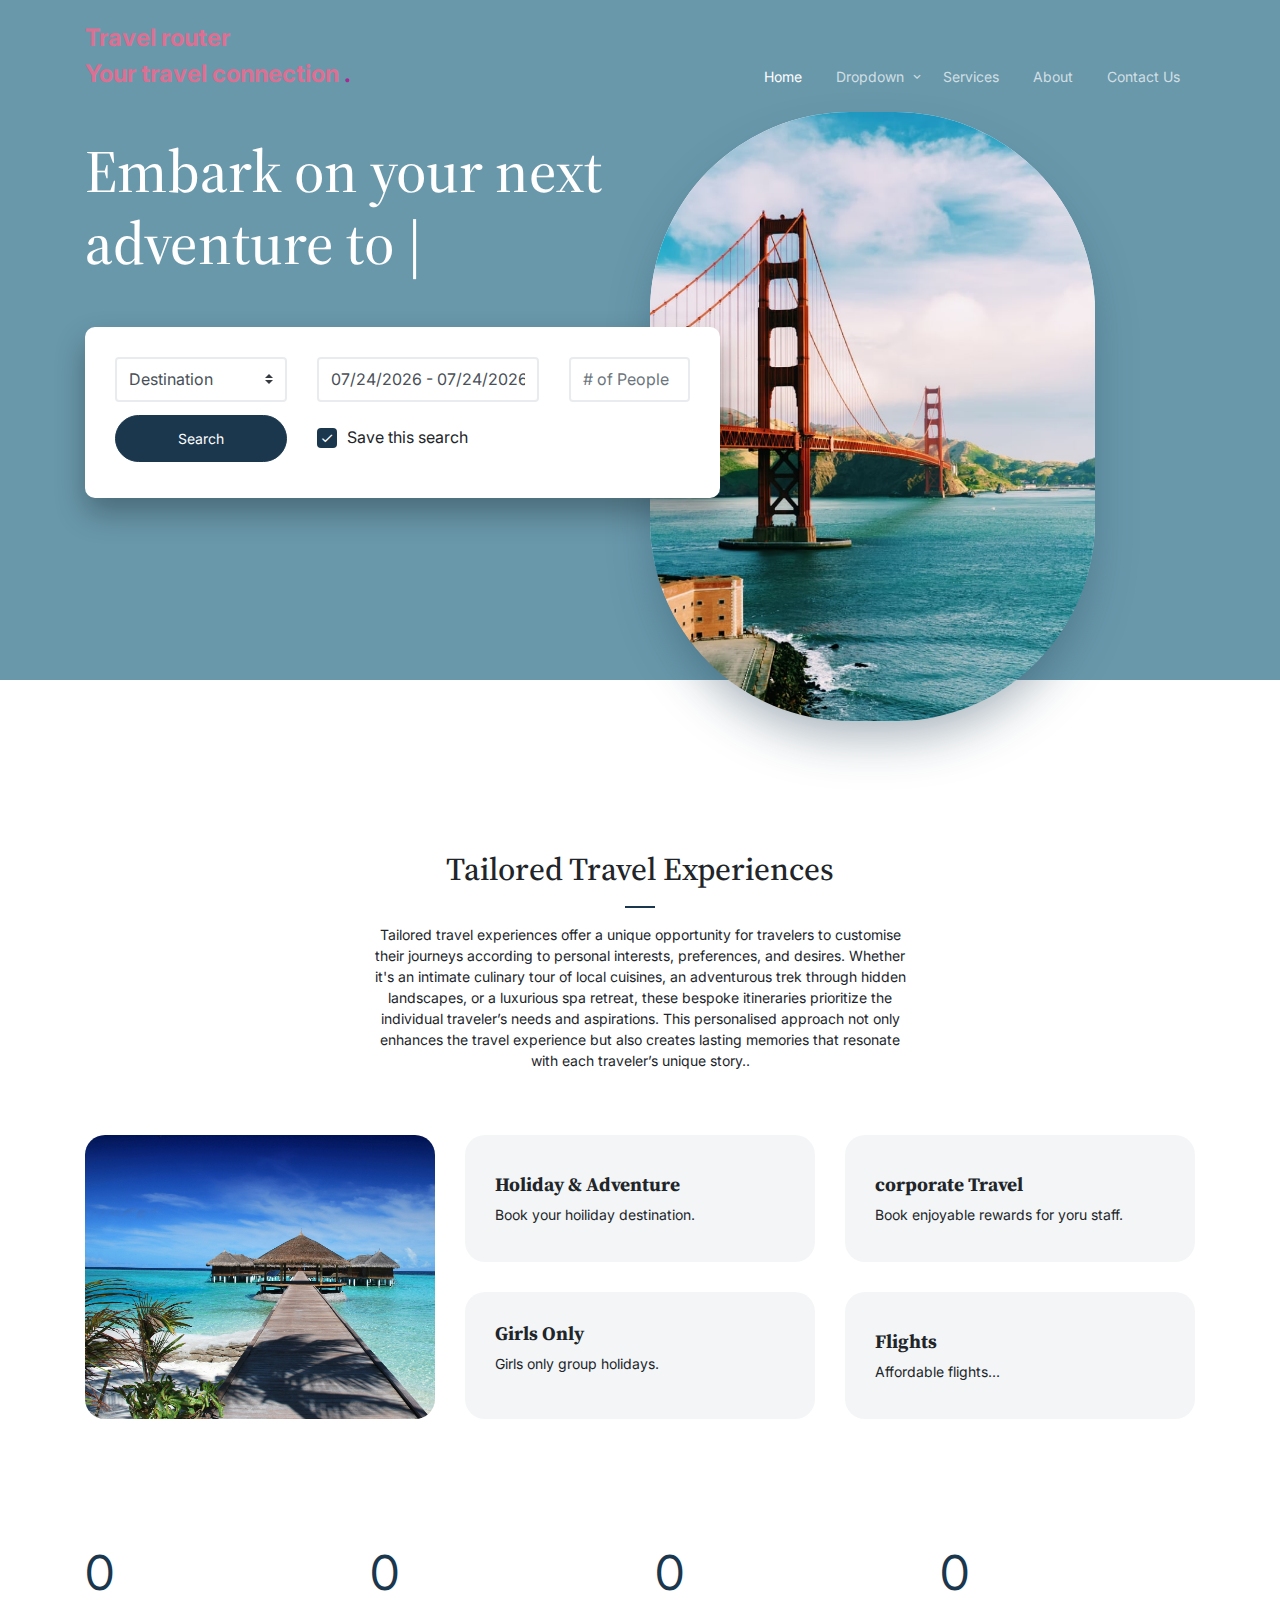
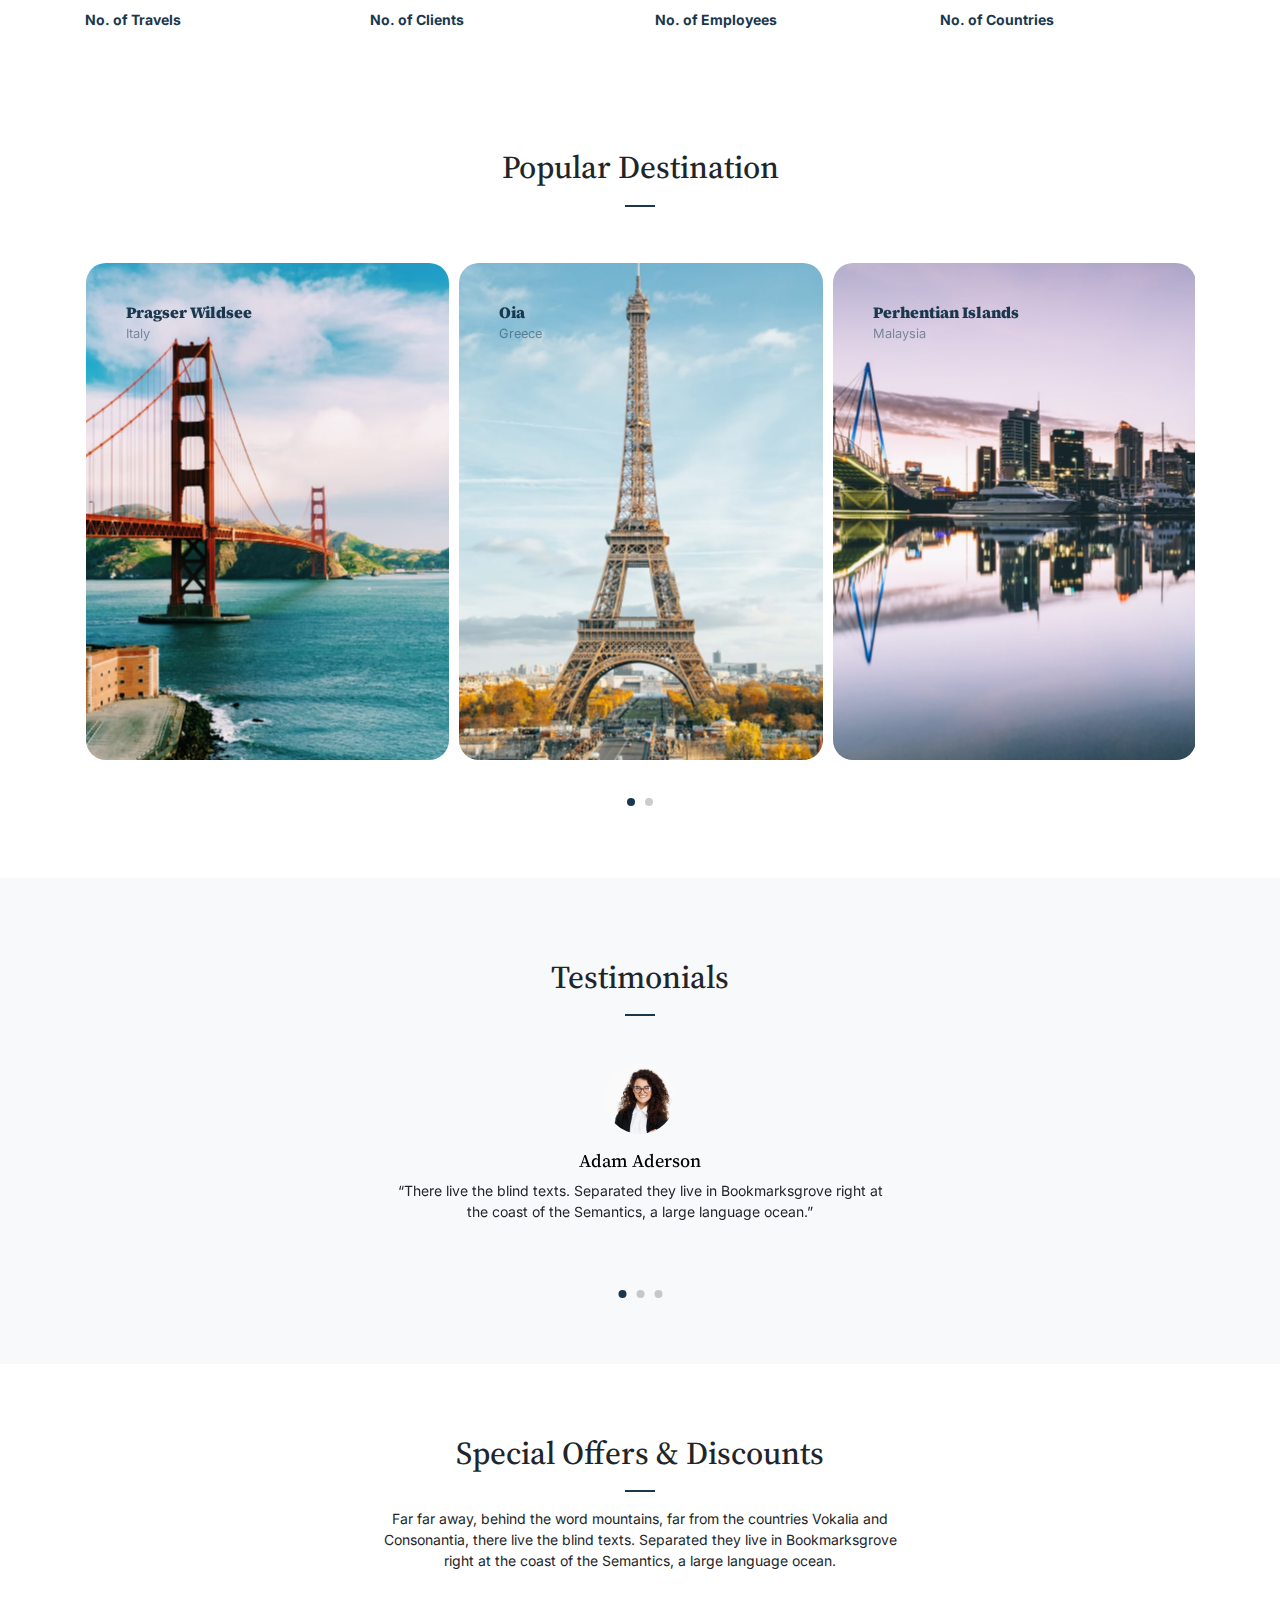
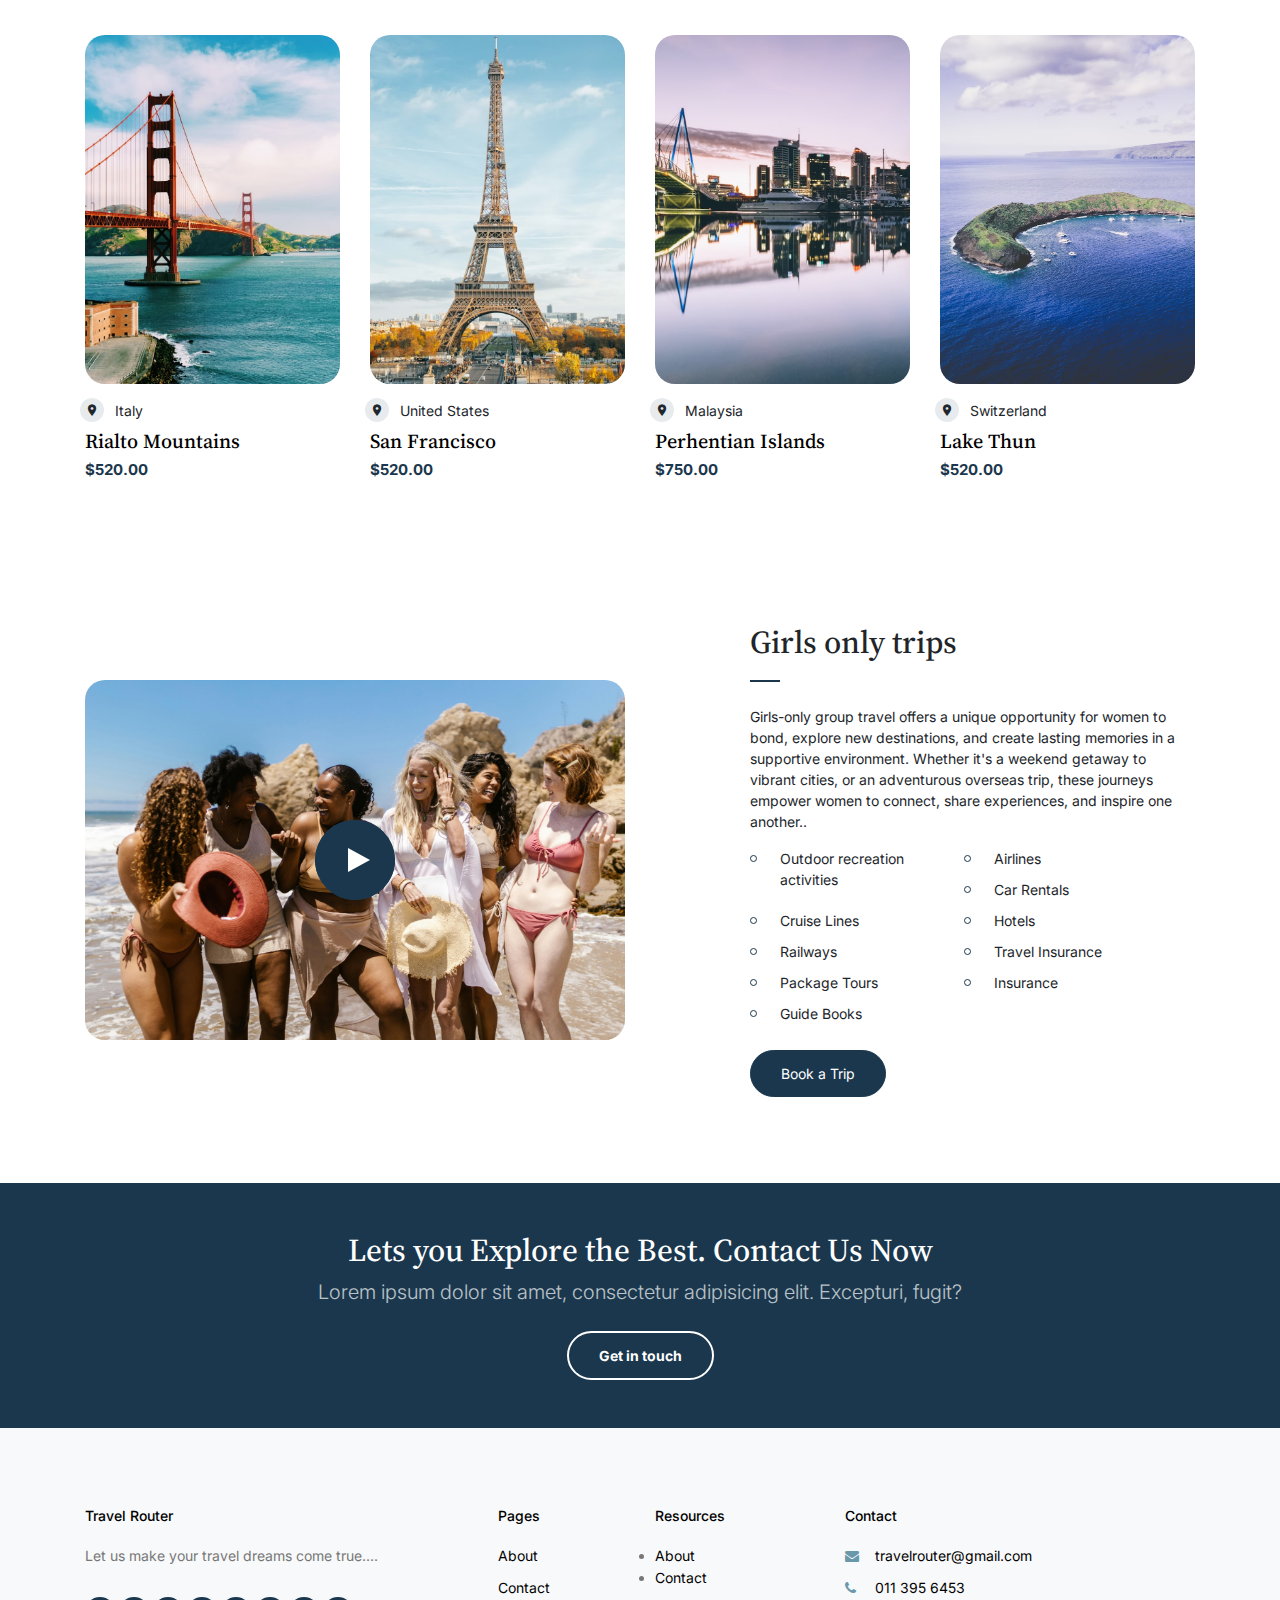
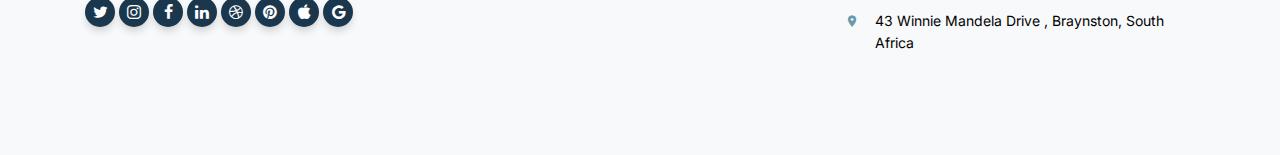
==== commit 120b8a50: "about us page" ====
--- a/Travel Router/index.html
+++ b/Travel Router/index.html
@@ -508,14 +508,19 @@
 		</div>
 	</div>
 
+	
+			</div>
+		</div>
+	</div>
+	
 	<div class="site-footer">
 		<div class="inner first">
 			<div class="container">
 				<div class="row">
 					<div class="col-md-6 col-lg-4">
 						<div class="widget">
-							<h3 class="heading">About Tour</h3>
-							<p>Far far away, behind the word mountains, far from the countries Vokalia and Consonantia, there live the blind texts.</p>
+							<h3 class="heading">Travel Router</h3>
+							<p>Let us make your travel dreams come true....</p>
 						</div>
 						<div class="widget">
 							<ul class="list-unstyled social">
@@ -534,7 +539,6 @@
 						<div class="widget">
 							<h3 class="heading">Pages</h3>
 							<ul class="links list-unstyled">
-								<li><a href="#">Blog</a></li>
 								<li><a href="#">About</a></li>
 								<li><a href="#">Contact</a></li>
 							</ul>
@@ -543,10 +547,9 @@
 					<div class="col-md-6 col-lg-2">
 						<div class="widget">
 							<h3 class="heading">Resources</h3>
-							<ul class="links list-unstyled">
-								<li><a href="#">Blog</a></li>
-								<li><a href="#">About</a></li>
-								<li><a href="#">Contact</a></li>
+							<ul class="links list-unstyled"></ul>
+							<li><a href="#">About</a></li>
+							<li><a href="#">Contact</a></li>
 							</ul>
 						</div>
 					</div>
@@ -554,30 +557,15 @@
 						<div class="widget">
 							<h3 class="heading">Contact</h3>
 							<ul class="list-unstyled quick-info links">
-								<li class="email"><a href="#">mail@example.com</a></li>
-								<li class="phone"><a href="#">+1 222 212 3819</a></li>
-								<li class="address"><a href="#">43 Raymouth Rd. Baltemoer, London 3910</a></li>
+								<li class="email"><a href="#">travelrouter@gmail.com</a></li>
+								<li class="phone"><a href="#">011 395 6453</a></li>
+								<li class="address"><a href="#">43 Winnie Mandela Drive , Braynston, South Africa</a></li>
 							</ul>
 						</div>
 					</div>
 				</div>
 			</div>
 		</div>
-
-
-
-		<div class="inner dark">
-			<div class="container">
-				<div class="row text-center">
-					<div class="col-md-8 mb-3 mb-md-0 mx-auto">
-						<p>Copyright &copy;<script>document.write(new Date().getFullYear());</script>. All Rights Reserved. &mdash; Designed with love by <a href="https://untree.co" class="link-highlight">Untree.co</a> <!-- License information: https://untree.co/license/ -->Distributed By <a href="https://themewagon.com" target="_blank" >ThemeWagon</a>
-						</p>
-					</div>
-					
-				</div>
-			</div>
-		</div>
-	</div>
 
 	<div id="overlayer"></div>
 	<div class="loader">
--- a/Travel Router/css/style.css
+++ b/Travel Router/css/style.css
@@ -3,59 +3,79 @@
   line-height: 1.5;
   background: #ffffff;
   overflow-x: hidden;
-  font-size: 14px; }
-  body:before {
-    content: "";
-    position: fixed;
-    top: 0;
-    left: 0;
-    z-index: 99;
-    right: 0;
-    bottom: 0;
-    background: rgba(0, 0, 0, 0.2);
-    opacity: 0;
-    visibility: hidden;
-    -webkit-transition: .3s all ease;
-    -o-transition: .3s all ease;
-    transition: .3s all ease; }
-  body.offcanvas-menu:before {
-    opacity: 1;
-    visibility: visible; }
+  font-size: 14px;
+}
+body:before {
+  content: "";
+  position: fixed;
+  top: 0;
+  left: 0;
+  z-index: 99;
+  right: 0;
+  bottom: 0;
+  background: rgba(0, 0, 0, 0.2);
+  opacity: 0;
+  visibility: hidden;
+  -webkit-transition: 0.3s all ease;
+  -o-transition: 0.3s all ease;
+  transition: 0.3s all ease;
+}
+body.offcanvas-menu:before {
+  opacity: 1;
+  visibility: visible;
+}
 
 .bg-primary {
-  background-color: #db1087 !important; }
+  background-color: #db1087 !important;
+}
 
 .text-black {
-  color: #000000 !important; }
+  color: #000000 !important;
+}
 
 a {
   color: #a82993;
-  -webkit-transition: .3s all ease;
-  -o-transition: .3s all ease;
-  transition: .3s all ease; }
-
-  a:hover {
-    color: #a82993;
-    text-decoration: none; }
+  -webkit-transition: 0.3s all ease;
+  -o-transition: 0.3s all ease;
+  transition: 0.3s all ease;
+}
+
+a:hover {
+  color: #a82993;
+  text-decoration: none;
+}
 
 ::-moz-selection {
   background: #000000;
-  color: #ffffff; }
+  color: #ffffff;
+}
 
 ::selection {
   background: #000000;
-  color: #ffffff; }
+  color: #ffffff;
+}
 
 .text-primary {
-  color: #a82993 !important; }
+  color: #a82993 !important;
+}
 
 a.text-primary {
-  color: #a82993 !important; }
-  a.text-primary:hover {
-    color: #a82993 !important; }
-
-h1, .h1, h2, .h2, h3, .h3, h4, .h4 {
-  font-family: "Source Serif Pro", serif; }
+  color: #a82993 !important;
+}
+a.text-primary:hover {
+  color: #a82993 !important;
+}
+
+h1,
+.h1,
+h2,
+.h2,
+h3,
+.h3,
+h4,
+.h4 {
+  font-family: "Source Serif Pro", serif;
+}
 
 .btn {
   padding-top: 12px;
@@ -63,71 +83,98 @@
   padding-left: 30px;
   padding-right: 30px;
   border-radius: 30px;
-  font-size: 14px; }
-  .btn:active, .btn:focus {
-    outline: none;
-    -webkit-box-shadow: none;
-    box-shadow: none; }
-  .btn.btn-primary {
-    background: #1A374D;
-    border-color: #1A374D; }
-    .btn.btn-primary:hover {
-      border-color: #1f425c;
-      background: #1f425c; }
-  .btn.btn-outline-white {
-    border: 2px solid #ffffff; }
-    .btn.btn-outline-white:hover {
-      background: #ffffff;
-      color: #1A374D !important; }
+  font-size: 14px;
+}
+.btn:active,
+.btn:focus {
+  outline: none;
+  -webkit-box-shadow: none;
+  box-shadow: none;
+}
+.btn.btn-primary {
+  background: #1a374d;
+  border-color: #1a374d;
+}
+.btn.btn-primary:hover {
+  border-color: #1f425c;
+  background: #1f425c;
+}
+.btn.btn-outline-white {
+  border: 2px solid #ffffff;
+}
+.btn.btn-outline-white:hover {
+  background: #ffffff;
+  color: #1a374d !important;
+}
 
 .text-white-opacity {
-  opacity: .7; }
-
-.form-control, .custom-select {
+  opacity: 0.7;
+}
+
+.form-control,
+.custom-select {
   border: 2px solid #e9ecef;
   font-size: 16px;
-  height: 45px; }
-  .form-control:active, .form-control:focus, .custom-select:active, .custom-select:focus {
-    border-color: #1A374D;
-    -webkit-box-shadow: none;
-    box-shadow: none; }
+  height: 45px;
+}
+.form-control:active,
+.form-control:focus,
+.custom-select:active,
+.custom-select:focus {
+  border-color: #1a374d;
+  -webkit-box-shadow: none;
+  box-shadow: none;
+}
 
 .gutter-v1 {
   margin-right: -20px;
-  margin-left: -20px; }
-  @media (max-width: 991.98px) {
-    .gutter-v1 {
-      margin-left: -15px;
-      margin-right: -15px; } }
+  margin-left: -20px;
+}
+@media (max-width: 991.98px) {
+  .gutter-v1 {
+    margin-left: -15px;
+    margin-right: -15px;
+  }
+}
+.gutter-v1 > .col,
+.gutter-v1 > [class*="col-"] {
+  padding-right: 20px;
+  padding-left: 20px;
+}
+@media (max-width: 991.98px) {
   .gutter-v1 > .col,
   .gutter-v1 > [class*="col-"] {
-    padding-right: 20px;
-    padding-left: 20px; }
-    @media (max-width: 991.98px) {
-      .gutter-v1 > .col,
-      .gutter-v1 > [class*="col-"] {
-        padding-right: 15px;
-        padding-left: 15px; } }
+    padding-right: 15px;
+    padding-left: 15px;
+  }
+}
 
 .gutter-v2 {
   margin-right: -5px;
-  margin-left: -5px; }
-  @media (max-width: 991.98px) {
-    .gutter-v2 {
-      margin-left: -15px;
-      margin-right: -15px; } }
+  margin-left: -5px;
+}
+@media (max-width: 991.98px) {
+  .gutter-v2 {
+    margin-left: -15px;
+    margin-right: -15px;
+  }
+}
+.gutter-v2 > .col,
+.gutter-v2 > [class*="col-"] {
+  padding-right: 5px;
+  padding-left: 5px;
+}
+@media (max-width: 991.98px) {
   .gutter-v2 > .col,
   .gutter-v2 > [class*="col-"] {
-    padding-right: 5px;
-    padding-left: 5px; }
-    @media (max-width: 991.98px) {
-      .gutter-v2 > .col,
-      .gutter-v2 > [class*="col-"] {
-        padding-right: 15px;
-        padding-left: 15px; } }
+    padding-right: 15px;
+    padding-left: 15px;
+  }
+}
 
 .spinner-border {
-  color: #1A374D; }
+  color: #1a374d;
+}
 
 /*PRELOADING------------ */
 #overlayer {
@@ -139,7 +186,8 @@
   top: 0;
   left: 0;
   right: 0;
-  bottom: 0; }
+  bottom: 0;
+}
 
 .loader {
   z-index: 7700;
@@ -148,145 +196,240 @@
   left: 50%;
   -webkit-transform: translate(-50%, -50%);
   -ms-transform: translate(-50%, -50%);
-  transform: translate(-50%, -50%); }
+  transform: translate(-50%, -50%);
+}
 
 .position-relative {
-  position: relative; }
+  position: relative;
+}
 
 .logo {
   font-size: 24px;
+  color: palevioletred;
+  font-weight: 700;
+}
+.logo:hover {
   color: #ffffff;
-  font-weight: 700; }
-  .logo:hover {
-    color: #ffffff; }
+}
 
 .site-nav {
   position: absolute;
   top: 0;
   z-index: 9;
-  width: 100%; }
+  width: 100%;
+}
 
 .site-nav {
   padding-top: 20px;
-  padding-bottom: 20px; }
-  .site-nav h1 {
-    margin: 0;
-    padding: 0;
-    font-size: 24px; }
-  .site-nav .site-navigation .site-menu {
-    margin-bottom: 0; }
-    .site-nav .site-navigation .site-menu > li {
-      display: inline-block; }
-      .site-nav .site-navigation .site-menu > li > a {
-        font-size: 14px;
-        padding: 10px 15px;
-        display: inline-block;
-        text-decoration: none !important;
-        color: rgba(255, 255, 255, 0.7); }
-        .site-nav .site-navigation .site-menu > li > a:hover {
-          color: #ffffff; }
-      .site-nav .site-navigation .site-menu > li.cta-button a {
-        padding: 6px 20px;
-        border: 2px solid rgba(255, 255, 255, 0.1);
-        color: #000000;
-        border-radius: 30px; }
-        .site-nav .site-navigation .site-menu > li.cta-button a:hover {
-          color: #000000;
-          background: #1A374D;
-          border-color: #1A374D; }
-      .site-nav .site-navigation .site-menu > li.active > a {
-        color: #ffffff; }
-    .site-nav .site-navigation .site-menu .has-children {
-      position: relative; }
-      .site-nav .site-navigation .site-menu .has-children > a {
-        position: relative;
-        padding-right: 20px; }
-        .site-nav .site-navigation .site-menu .has-children > a:before {
-          position: absolute;
-          content: "\e313";
-          font-size: 14px;
-          top: 50%;
-          right: 0;
-          -webkit-transform: translateY(-50%);
-          -ms-transform: translateY(-50%);
-          transform: translateY(-50%);
-          font-family: 'icomoon'; }
-      .site-nav .site-navigation .site-menu .has-children .dropdown {
-        visibility: hidden;
-        opacity: 0;
-        top: 100%;
-        z-index: 999;
-        position: absolute;
-        text-align: left;
-        -webkit-box-shadow: 0 2px 10px -2px rgba(0, 0, 0, 0.1);
-        box-shadow: 0 2px 10px -2px rgba(0, 0, 0, 0.1);
-        border-radius: 20px;
-        padding: 20px 0;
-        margin-top: 20px;
-        margin-left: 0px;
-        background: #ffffff;
-        -webkit-transition: 0.2s 0s;
-        -o-transition: 0.2s 0s;
-        transition: 0.2s 0s; }
-        .site-nav .site-navigation .site-menu .has-children .dropdown.arrow-top {
-          position: absolute; }
-          .site-nav .site-navigation .site-menu .has-children .dropdown.arrow-top:before {
-            display: none;
-            bottom: 100%;
-            left: 20%;
-            border: solid transparent;
-            content: " ";
-            height: 0;
-            width: 0;
-            position: absolute;
-            pointer-events: none; }
-          .site-nav .site-navigation .site-menu .has-children .dropdown.arrow-top:before {
-            display: none;
-            border-color: rgba(136, 183, 213, 0);
-            border-bottom-color: #ffffff;
-            border-width: 10px;
-            margin-left: -10px; }
-        .site-nav .site-navigation .site-menu .has-children .dropdown a {
-          font-size: 14px;
-          text-transform: none;
-          letter-spacing: normal;
-          -webkit-transition: 0s all;
-          -o-transition: 0s all;
-          transition: 0s all;
-          color: #000000; }
-        .site-nav .site-navigation .site-menu .has-children .dropdown .active a {
-          color: #a82993 !important; }
-        .site-nav .site-navigation .site-menu .has-children .dropdown > li {
-          list-style: none;
-          padding: 0;
-          margin: 0;
-          min-width: 180px; }
-          .site-nav .site-navigation .site-menu .has-children .dropdown > li > a {
-            padding: 5px 20px;
-            display: block; }
-            .site-nav .site-navigation .site-menu .has-children .dropdown > li > a:hover {
-              color: #1A374D; }
-          .site-nav .site-navigation .site-menu .has-children .dropdown > li.has-children > a:before {
-            content: "\e315";
-            right: 20px; }
-          .site-nav .site-navigation .site-menu .has-children .dropdown > li.has-children > .dropdown, .site-nav .site-navigation .site-menu .has-children .dropdown > li.has-children > ul {
-            left: 100%;
-            top: 0; }
-            .site-nav .site-navigation .site-menu .has-children .dropdown > li.has-children > .dropdown li a:hover, .site-nav .site-navigation .site-menu .has-children .dropdown > li.has-children > ul li a:hover {
-              color: #1A374D; }
-          .site-nav .site-navigation .site-menu .has-children .dropdown > li.has-children:hover > a, .site-nav .site-navigation .site-menu .has-children .dropdown > li.has-children:active > a, .site-nav .site-navigation .site-menu .has-children .dropdown > li.has-children:focus > a {
-            color: #1A374D; }
-      .site-nav .site-navigation .site-menu .has-children:hover > a, .site-nav .site-navigation .site-menu .has-children:focus > a, .site-nav .site-navigation .site-menu .has-children:active > a {
-        color: #ffffff; }
-      .site-nav .site-navigation .site-menu .has-children:hover, .site-nav .site-navigation .site-menu .has-children:focus, .site-nav .site-navigation .site-menu .has-children:active {
-        cursor: pointer; }
-        .site-nav .site-navigation .site-menu .has-children:hover > .dropdown, .site-nav .site-navigation .site-menu .has-children:focus > .dropdown, .site-nav .site-navigation .site-menu .has-children:active > .dropdown {
-          -webkit-transition-delay: 0s;
-          -o-transition-delay: 0s;
-          transition-delay: 0s;
-          margin-top: 0px;
-          visibility: visible;
-          opacity: 1; }
+  padding-bottom: 20px;
+}
+.site-nav h1 {
+  margin: 0;
+  padding: 0;
+  font-size: 24px;
+}
+.site-nav .site-navigation .site-menu {
+  margin-bottom: 0;
+}
+.site-nav .site-navigation .site-menu > li {
+  display: inline-block;
+}
+.site-nav .site-navigation .site-menu > li > a {
+  font-size: 14px;
+  padding: 10px 15px;
+  display: inline-block;
+  text-decoration: none !important;
+  color: rgba(255, 255, 255, 0.7);
+}
+.site-nav .site-navigation .site-menu > li > a:hover {
+  color: #ffffff;
+}
+.site-nav .site-navigation .site-menu > li.cta-button a {
+  padding: 6px 20px;
+  border: 2px solid rgba(255, 255, 255, 0.1);
+  color: #000000;
+  border-radius: 30px;
+}
+.site-nav .site-navigation .site-menu > li.cta-button a:hover {
+  color: #000000;
+  background: #1a374d;
+  border-color: #1a374d;
+}
+.site-nav .site-navigation .site-menu > li.active > a {
+  color: #ffffff;
+}
+.site-nav .site-navigation .site-menu .has-children {
+  position: relative;
+}
+.site-nav .site-navigation .site-menu .has-children > a {
+  position: relative;
+  padding-right: 20px;
+}
+.site-nav .site-navigation .site-menu .has-children > a:before {
+  position: absolute;
+  content: "\e313";
+  font-size: 14px;
+  top: 50%;
+  right: 0;
+  -webkit-transform: translateY(-50%);
+  -ms-transform: translateY(-50%);
+  transform: translateY(-50%);
+  font-family: "icomoon";
+}
+.site-nav .site-navigation .site-menu .has-children .dropdown {
+  visibility: hidden;
+  opacity: 0;
+  top: 100%;
+  z-index: 999;
+  position: absolute;
+  text-align: left;
+  -webkit-box-shadow: 0 2px 10px -2px rgba(0, 0, 0, 0.1);
+  box-shadow: 0 2px 10px -2px rgba(0, 0, 0, 0.1);
+  border-radius: 20px;
+  padding: 20px 0;
+  margin-top: 20px;
+  margin-left: 0px;
+  background: #ffffff;
+  -webkit-transition: 0.2s 0s;
+  -o-transition: 0.2s 0s;
+  transition: 0.2s 0s;
+}
+.site-nav .site-navigation .site-menu .has-children .dropdown.arrow-top {
+  position: absolute;
+}
+.site-nav .site-navigation .site-menu .has-children .dropdown.arrow-top:before {
+  display: none;
+  bottom: 100%;
+  left: 20%;
+  border: solid transparent;
+  content: " ";
+  height: 0;
+  width: 0;
+  position: absolute;
+  pointer-events: none;
+}
+.site-nav .site-navigation .site-menu .has-children .dropdown.arrow-top:before {
+  display: none;
+  border-color: rgba(136, 183, 213, 0);
+  border-bottom-color: #ffffff;
+  border-width: 10px;
+  margin-left: -10px;
+}
+.site-nav .site-navigation .site-menu .has-children .dropdown a {
+  font-size: 14px;
+  text-transform: none;
+  letter-spacing: normal;
+  -webkit-transition: 0s all;
+  -o-transition: 0s all;
+  transition: 0s all;
+  color: #000000;
+}
+.site-nav .site-navigation .site-menu .has-children .dropdown .active a {
+  color: #a82993 !important;
+}
+.site-nav .site-navigation .site-menu .has-children .dropdown > li {
+  list-style: none;
+  padding: 0;
+  margin: 0;
+  min-width: 180px;
+}
+.site-nav .site-navigation .site-menu .has-children .dropdown > li > a {
+  padding: 5px 20px;
+  display: block;
+}
+.site-nav .site-navigation .site-menu .has-children .dropdown > li > a:hover {
+  color: #1a374d;
+}
+.site-nav
+  .site-navigation
+  .site-menu
+  .has-children
+  .dropdown
+  > li.has-children
+  > a:before {
+  content: "\e315";
+  right: 20px;
+}
+.site-nav
+  .site-navigation
+  .site-menu
+  .has-children
+  .dropdown
+  > li.has-children
+  > .dropdown,
+.site-nav
+  .site-navigation
+  .site-menu
+  .has-children
+  .dropdown
+  > li.has-children
+  > ul {
+  left: 100%;
+  top: 0;
+}
+.site-nav
+  .site-navigation
+  .site-menu
+  .has-children
+  .dropdown
+  > li.has-children
+  > .dropdown
+  li
+  a:hover,
+.site-nav
+  .site-navigation
+  .site-menu
+  .has-children
+  .dropdown
+  > li.has-children
+  > ul
+  li
+  a:hover {
+  color: #1a374d;
+}
+.site-nav
+  .site-navigation
+  .site-menu
+  .has-children
+  .dropdown
+  > li.has-children:hover
+  > a,
+.site-nav
+  .site-navigation
+  .site-menu
+  .has-children
+  .dropdown
+  > li.has-children:active
+  > a,
+.site-nav
+  .site-navigation
+  .site-menu
+  .has-children
+  .dropdown
+  > li.has-children:focus
+  > a {
+  color: #1a374d;
+}
+.site-nav .site-navigation .site-menu .has-children:hover > a,
+.site-nav .site-navigation .site-menu .has-children:focus > a,
+.site-nav .site-navigation .site-menu .has-children:active > a {
+  color: #ffffff;
+}
+.site-nav .site-navigation .site-menu .has-children:hover,
+.site-nav .site-navigation .site-menu .has-children:focus,
+.site-nav .site-navigation .site-menu .has-children:active {
+  cursor: pointer;
+}
+.site-nav .site-navigation .site-menu .has-children:hover > .dropdown,
+.site-nav .site-navigation .site-menu .has-children:focus > .dropdown,
+.site-nav .site-navigation .site-menu .has-children:active > .dropdown {
+  -webkit-transition-delay: 0s;
+  -o-transition-delay: 0s;
+  transition-delay: 0s;
+  margin-top: 0px;
+  visibility: visible;
+  opacity: 1;
+}
 
 .site-mobile-menu-close {
   display: block;
@@ -295,27 +438,33 @@
   width: 30px;
   z-index: 99;
   cursor: pointer;
-  top: -20px; }
-  .site-mobile-menu-close > span {
-    cursor: pointer;
-    display: block;
-    position: absolute;
-    height: 30px;
-    width: 30px; }
-    .site-mobile-menu-close > span:before, .site-mobile-menu-close > span:after {
-      position: absolute;
-      content: "";
-      width: 2px;
-      height: 30px;
-      background: #000000; }
-    .site-mobile-menu-close > span:before {
-      -webkit-transform: rotate(45deg);
-      -ms-transform: rotate(45deg);
-      transform: rotate(45deg); }
-    .site-mobile-menu-close > span:after {
-      -webkit-transform: rotate(-45deg);
-      -ms-transform: rotate(-45deg);
-      transform: rotate(-45deg); }
+  top: -20px;
+}
+.site-mobile-menu-close > span {
+  cursor: pointer;
+  display: block;
+  position: absolute;
+  height: 30px;
+  width: 30px;
+}
+.site-mobile-menu-close > span:before,
+.site-mobile-menu-close > span:after {
+  position: absolute;
+  content: "";
+  width: 2px;
+  height: 30px;
+  background: #000000;
+}
+.site-mobile-menu-close > span:before {
+  -webkit-transform: rotate(45deg);
+  -ms-transform: rotate(45deg);
+  transform: rotate(45deg);
+}
+.site-mobile-menu-close > span:after {
+  -webkit-transform: rotate(-45deg);
+  -ms-transform: rotate(-45deg);
+  transform: rotate(-45deg);
+}
 
 .site-mobile-menu {
   width: 300px;
@@ -330,405 +479,527 @@
   transform: translateX(100%);
   -webkit-transition: 0.8s all cubic-bezier(0.23, 1, 0.32, 1);
   -o-transition: 0.8s all cubic-bezier(0.23, 1, 0.32, 1);
-  transition: 0.8s all cubic-bezier(0.23, 1, 0.32, 1); }
-  .offcanvas-menu .site-mobile-menu {
-    -webkit-box-shadow: -10px 0 20px -10px rgba(0, 0, 0, 0.1);
-    box-shadow: -10px 0 20px -10px rgba(0, 0, 0, 0.1);
-    -webkit-transform: translateX(0%);
-    -ms-transform: translateX(0%);
-    transform: translateX(0%); }
-  .site-mobile-menu .site-mobile-menu-header {
-    width: 100%;
-    float: left;
-    padding-left: 20px;
-    padding-right: 20px; }
-    .site-mobile-menu .site-mobile-menu-header .site-mobile-menu-close {
-      float: right;
-      margin-top: 8px; }
-      .site-mobile-menu .site-mobile-menu-header .site-mobile-menu-close span {
-        font-size: 30px;
-        display: inline-block;
-        padding-left: 10px;
-        padding-right: 0px;
-        line-height: 1;
-        cursor: pointer;
-        -webkit-transition: .3s all ease;
-        -o-transition: .3s all ease;
-        transition: .3s all ease; }
-    .site-mobile-menu .site-mobile-menu-header .site-mobile-menu-logo {
-      float: left;
-      margin-top: 10px;
-      margin-left: 0px; }
-      .site-mobile-menu .site-mobile-menu-header .site-mobile-menu-logo a {
-        display: inline-block;
-        text-transform: uppercase; }
-        .site-mobile-menu .site-mobile-menu-header .site-mobile-menu-logo a img {
-          max-width: 70px; }
-        .site-mobile-menu .site-mobile-menu-header .site-mobile-menu-logo a:hover {
-          text-decoration: none; }
-  .site-mobile-menu .site-mobile-menu-body {
-    overflow-y: scroll;
-    -webkit-overflow-scrolling: touch;
-    position: relative;
-    padding: 0 20px 20px 20px;
-    height: calc(100vh - 52px);
-    padding-bottom: 150px; }
-  .site-mobile-menu .site-nav-wrap {
-    padding: 0;
-    margin: 0;
-    list-style: none;
-    position: relative; }
-    .site-mobile-menu .site-nav-wrap a {
-      padding: 5px 20px;
-      display: block;
-      position: relative;
-      color: #000000; }
-      .site-mobile-menu .site-nav-wrap a:hover {
-        color: #1A374D; }
-    .site-mobile-menu .site-nav-wrap li {
-      position: relative;
-      display: block; }
-      .site-mobile-menu .site-nav-wrap li.active > a {
-        color: #1A374D; }
-    .site-mobile-menu .site-nav-wrap .arrow-collapse {
-      position: absolute;
-      right: 0px;
-      top: 0px;
-      z-index: 20;
-      width: 36px;
-      height: 36px;
-      text-align: center;
-      cursor: pointer;
-      border-radius: 50%;
-      border: 1px solid #f8f9fa; }
-      .site-mobile-menu .site-nav-wrap .arrow-collapse:before {
-        font-size: 14px;
-        z-index: 20;
-        font-family: "icomoon";
-        content: "\e313";
-        position: absolute;
-        top: 50%;
-        left: 50%;
-        -webkit-transform: translate(-50%, -50%) rotate(-180deg);
-        -ms-transform: translate(-50%, -50%) rotate(-180deg);
-        transform: translate(-50%, -50%) rotate(-180deg);
-        -webkit-transition: .3s all ease;
-        -o-transition: .3s all ease;
-        transition: .3s all ease; }
-      .site-mobile-menu .site-nav-wrap .arrow-collapse.collapsed:before {
-        -webkit-transform: translate(-50%, -50%);
-        -ms-transform: translate(-50%, -50%);
-        transform: translate(-50%, -50%); }
-    .site-mobile-menu .site-nav-wrap > li {
-      display: block;
-      position: relative;
-      float: left;
-      width: 100%; }
-      .site-mobile-menu .site-nav-wrap > li > a {
-        padding-left: 20px;
-        font-size: 14px; }
-      .site-mobile-menu .site-nav-wrap > li > ul {
-        padding: 0;
-        margin: 0;
-        list-style: none; }
-        .site-mobile-menu .site-nav-wrap > li > ul > li {
-          display: block; }
-          .site-mobile-menu .site-nav-wrap > li > ul > li > a {
-            padding-left: 40px;
-            font-size: 14px; }
-          .site-mobile-menu .site-nav-wrap > li > ul > li > ul {
-            padding: 0;
-            margin: 0; }
-            .site-mobile-menu .site-nav-wrap > li > ul > li > ul > li {
-              display: block; }
-              .site-mobile-menu .site-nav-wrap > li > ul > li > ul > li > a {
-                font-size: 14px;
-                padding-left: 60px; }
+  transition: 0.8s all cubic-bezier(0.23, 1, 0.32, 1);
+}
+.offcanvas-menu .site-mobile-menu {
+  -webkit-box-shadow: -10px 0 20px -10px rgba(0, 0, 0, 0.1);
+  box-shadow: -10px 0 20px -10px rgba(0, 0, 0, 0.1);
+  -webkit-transform: translateX(0%);
+  -ms-transform: translateX(0%);
+  transform: translateX(0%);
+}
+.site-mobile-menu .site-mobile-menu-header {
+  width: 100%;
+  float: left;
+  padding-left: 20px;
+  padding-right: 20px;
+}
+.site-mobile-menu .site-mobile-menu-header .site-mobile-menu-close {
+  float: right;
+  margin-top: 8px;
+}
+.site-mobile-menu .site-mobile-menu-header .site-mobile-menu-close span {
+  font-size: 30px;
+  display: inline-block;
+  padding-left: 10px;
+  padding-right: 0px;
+  line-height: 1;
+  cursor: pointer;
+  -webkit-transition: 0.3s all ease;
+  -o-transition: 0.3s all ease;
+  transition: 0.3s all ease;
+}
+.site-mobile-menu .site-mobile-menu-header .site-mobile-menu-logo {
+  float: left;
+  margin-top: 10px;
+  margin-left: 0px;
+}
+.site-mobile-menu .site-mobile-menu-header .site-mobile-menu-logo a {
+  display: inline-block;
+  text-transform: uppercase;
+}
+.site-mobile-menu .site-mobile-menu-header .site-mobile-menu-logo a img {
+  max-width: 70px;
+}
+.site-mobile-menu .site-mobile-menu-header .site-mobile-menu-logo a:hover {
+  text-decoration: none;
+}
+.site-mobile-menu .site-mobile-menu-body {
+  overflow-y: scroll;
+  -webkit-overflow-scrolling: touch;
+  position: relative;
+  padding: 0 20px 20px 20px;
+  height: calc(100vh - 52px);
+  padding-bottom: 150px;
+}
+.site-mobile-menu .site-nav-wrap {
+  padding: 0;
+  margin: 0;
+  list-style: none;
+  position: relative;
+}
+.site-mobile-menu .site-nav-wrap a {
+  padding: 5px 20px;
+  display: block;
+  position: relative;
+  color: #000000;
+}
+.site-mobile-menu .site-nav-wrap a:hover {
+  color: #1a374d;
+}
+.site-mobile-menu .site-nav-wrap li {
+  position: relative;
+  display: block;
+}
+.site-mobile-menu .site-nav-wrap li.active > a {
+  color: #1a374d;
+}
+.site-mobile-menu .site-nav-wrap .arrow-collapse {
+  position: absolute;
+  right: 0px;
+  top: 0px;
+  z-index: 20;
+  width: 36px;
+  height: 36px;
+  text-align: center;
+  cursor: pointer;
+  border-radius: 50%;
+  border: 1px solid #f8f9fa;
+}
+.site-mobile-menu .site-nav-wrap .arrow-collapse:before {
+  font-size: 14px;
+  z-index: 20;
+  font-family: "icomoon";
+  content: "\e313";
+  position: absolute;
+  top: 50%;
+  left: 50%;
+  -webkit-transform: translate(-50%, -50%) rotate(-180deg);
+  -ms-transform: translate(-50%, -50%) rotate(-180deg);
+  transform: translate(-50%, -50%) rotate(-180deg);
+  -webkit-transition: 0.3s all ease;
+  -o-transition: 0.3s all ease;
+  transition: 0.3s all ease;
+}
+.site-mobile-menu .site-nav-wrap .arrow-collapse.collapsed:before {
+  -webkit-transform: translate(-50%, -50%);
+  -ms-transform: translate(-50%, -50%);
+  transform: translate(-50%, -50%);
+}
+.site-mobile-menu .site-nav-wrap > li {
+  display: block;
+  position: relative;
+  float: left;
+  width: 100%;
+}
+.site-mobile-menu .site-nav-wrap > li > a {
+  padding-left: 20px;
+  font-size: 14px;
+}
+.site-mobile-menu .site-nav-wrap > li > ul {
+  padding: 0;
+  margin: 0;
+  list-style: none;
+}
+.site-mobile-menu .site-nav-wrap > li > ul > li {
+  display: block;
+}
+.site-mobile-menu .site-nav-wrap > li > ul > li > a {
+  padding-left: 40px;
+  font-size: 14px;
+}
+.site-mobile-menu .site-nav-wrap > li > ul > li > ul {
+  padding: 0;
+  margin: 0;
+}
+.site-mobile-menu .site-nav-wrap > li > ul > li > ul > li {
+  display: block;
+}
+.site-mobile-menu .site-nav-wrap > li > ul > li > ul > li > a {
+  font-size: 14px;
+  padding-left: 60px;
+}
 
 .sticky-wrapper {
   position: absolute;
   z-index: 100;
-  width: 100%; }
-  .sticky-wrapper .site-navbar {
-    -webkit-transition: .3s all ease;
-    -o-transition: .3s all ease;
-    transition: .3s all ease; }
-  .sticky-wrapper .site-navbar .site-menu-toggle {
-    color: #000000; }
-  .sticky-wrapper .site-navbar .site-logo a {
-    color: #000000; }
-  .sticky-wrapper .site-navbar .site-menu > li > a {
-    color: rgba(0, 0, 0, 0.8) !important; }
-    .sticky-wrapper .site-navbar .site-menu > li > a:hover, .sticky-wrapper .site-navbar .site-menu > li > a.active {
-      color: #000000 !important; }
-  .sticky-wrapper.is-sticky .burger:before, .sticky-wrapper.is-sticky .burger span, .sticky-wrapper.is-sticky .burger:after {
-    background: #000000;
-    -webkit-transition: .0s all ease;
-    -o-transition: .0s all ease;
-    transition: .0s all ease; }
-  .sticky-wrapper.is-sticky .site-navbar {
-    background: #000000;
-    border-bottom: 1px solid transparent;
-    -webkit-box-shadow: 4px 0 20px -5px rgba(0, 0, 0, 0.1);
-    box-shadow: 4px 0 20px -5px rgba(0, 0, 0, 0.1); }
-    .sticky-wrapper.is-sticky .site-navbar .site-logo a {
-      color: #000000 !important; }
-    .sticky-wrapper.is-sticky .site-navbar .site-menu > li > a {
-      color: #000000 !important; }
-      .sticky-wrapper.is-sticky .site-navbar .site-menu > li > a:hover, .sticky-wrapper.is-sticky .site-navbar .site-menu > li > a.active {
-        color: #1A374D !important; }
-    .sticky-wrapper.is-sticky .site-navbar .site-menu > li.active a {
-      color: #1A374D !important; }
-  .sticky-wrapper .shrink {
-    padding-top: 0px !important;
-    padding-bottom: 0px !important; }
+  width: 100%;
+}
+.sticky-wrapper .site-navbar {
+  -webkit-transition: 0.3s all ease;
+  -o-transition: 0.3s all ease;
+  transition: 0.3s all ease;
+}
+.sticky-wrapper .site-navbar .site-menu-toggle {
+  color: #000000;
+}
+.sticky-wrapper .site-navbar .site-logo a {
+  color: #000000;
+}
+.sticky-wrapper .site-navbar .site-menu > li > a {
+  color: rgba(0, 0, 0, 0.8) !important;
+}
+.sticky-wrapper .site-navbar .site-menu > li > a:hover,
+.sticky-wrapper .site-navbar .site-menu > li > a.active {
+  color: #000000 !important;
+}
+.sticky-wrapper.is-sticky .burger:before,
+.sticky-wrapper.is-sticky .burger span,
+.sticky-wrapper.is-sticky .burger:after {
+  background: #000000;
+  -webkit-transition: 0s all ease;
+  -o-transition: 0s all ease;
+  transition: 0s all ease;
+}
+.sticky-wrapper.is-sticky .site-navbar {
+  background: #000000;
+  border-bottom: 1px solid transparent;
+  -webkit-box-shadow: 4px 0 20px -5px rgba(0, 0, 0, 0.1);
+  box-shadow: 4px 0 20px -5px rgba(0, 0, 0, 0.1);
+}
+.sticky-wrapper.is-sticky .site-navbar .site-logo a {
+  color: #000000 !important;
+}
+.sticky-wrapper.is-sticky .site-navbar .site-menu > li > a {
+  color: #000000 !important;
+}
+.sticky-wrapper.is-sticky .site-navbar .site-menu > li > a:hover,
+.sticky-wrapper.is-sticky .site-navbar .site-menu > li > a.active {
+  color: #1a374d !important;
+}
+.sticky-wrapper.is-sticky .site-navbar .site-menu > li.active a {
+  color: #1a374d !important;
+}
+.sticky-wrapper .shrink {
+  padding-top: 0px !important;
+  padding-bottom: 0px !important;
+}
 
 /* Burger */
 .burger {
   width: 28px;
   height: 32px;
   cursor: pointer;
-  position: relative; }
-  .burger.light:before, .burger.light span, .burger.light:after {
-    background: #ffffff; }
-
-.burger:before, .burger span, .burger:after {
+  position: relative;
+}
+.burger.light:before,
+.burger.light span,
+.burger.light:after {
+  background: #ffffff;
+}
+
+.burger:before,
+.burger span,
+.burger:after {
   width: 100%;
   height: 2px;
   display: block;
   background: #000;
   border-radius: 2px;
   position: absolute;
-  opacity: 1; }
-
-.burger:before, .burger:after {
-  -webkit-transition: top 0.35s cubic-bezier(0.23, 1, 0.32, 1), opacity 0.35s cubic-bezier(0.23, 1, 0.32, 1), background-color 1.15s cubic-bezier(0.86, 0, 0.07, 1), -webkit-transform 0.35s cubic-bezier(0.23, 1, 0.32, 1);
-  transition: top 0.35s cubic-bezier(0.23, 1, 0.32, 1), opacity 0.35s cubic-bezier(0.23, 1, 0.32, 1), background-color 1.15s cubic-bezier(0.86, 0, 0.07, 1), -webkit-transform 0.35s cubic-bezier(0.23, 1, 0.32, 1);
-  -o-transition: top 0.35s cubic-bezier(0.23, 1, 0.32, 1), transform 0.35s cubic-bezier(0.23, 1, 0.32, 1), opacity 0.35s cubic-bezier(0.23, 1, 0.32, 1), background-color 1.15s cubic-bezier(0.86, 0, 0.07, 1);
-  transition: top 0.35s cubic-bezier(0.23, 1, 0.32, 1), transform 0.35s cubic-bezier(0.23, 1, 0.32, 1), opacity 0.35s cubic-bezier(0.23, 1, 0.32, 1), background-color 1.15s cubic-bezier(0.86, 0, 0.07, 1);
-  transition: top 0.35s cubic-bezier(0.23, 1, 0.32, 1), transform 0.35s cubic-bezier(0.23, 1, 0.32, 1), opacity 0.35s cubic-bezier(0.23, 1, 0.32, 1), background-color 1.15s cubic-bezier(0.86, 0, 0.07, 1), -webkit-transform 0.35s cubic-bezier(0.23, 1, 0.32, 1);
-  -webkit-transition: top 0.35s cubic-bezier(0.23, 1, 0.32, 1), -webkit-transform 0.35s cubic-bezier(0.23, 1, 0.32, 1), opacity 0.35s cubic-bezier(0.23, 1, 0.32, 1), background-color 1.15s cubic-bezier(0.86, 0, 0.07, 1);
-  content: ""; }
+  opacity: 1;
+}
+
+.burger:before,
+.burger:after {
+  -webkit-transition: top 0.35s cubic-bezier(0.23, 1, 0.32, 1),
+    opacity 0.35s cubic-bezier(0.23, 1, 0.32, 1),
+    background-color 1.15s cubic-bezier(0.86, 0, 0.07, 1),
+    -webkit-transform 0.35s cubic-bezier(0.23, 1, 0.32, 1);
+  transition: top 0.35s cubic-bezier(0.23, 1, 0.32, 1),
+    opacity 0.35s cubic-bezier(0.23, 1, 0.32, 1),
+    background-color 1.15s cubic-bezier(0.86, 0, 0.07, 1),
+    -webkit-transform 0.35s cubic-bezier(0.23, 1, 0.32, 1);
+  -o-transition: top 0.35s cubic-bezier(0.23, 1, 0.32, 1),
+    transform 0.35s cubic-bezier(0.23, 1, 0.32, 1),
+    opacity 0.35s cubic-bezier(0.23, 1, 0.32, 1),
+    background-color 1.15s cubic-bezier(0.86, 0, 0.07, 1);
+  transition: top 0.35s cubic-bezier(0.23, 1, 0.32, 1),
+    transform 0.35s cubic-bezier(0.23, 1, 0.32, 1),
+    opacity 0.35s cubic-bezier(0.23, 1, 0.32, 1),
+    background-color 1.15s cubic-bezier(0.86, 0, 0.07, 1);
+  transition: top 0.35s cubic-bezier(0.23, 1, 0.32, 1),
+    transform 0.35s cubic-bezier(0.23, 1, 0.32, 1),
+    opacity 0.35s cubic-bezier(0.23, 1, 0.32, 1),
+    background-color 1.15s cubic-bezier(0.86, 0, 0.07, 1),
+    -webkit-transform 0.35s cubic-bezier(0.23, 1, 0.32, 1);
+  -webkit-transition: top 0.35s cubic-bezier(0.23, 1, 0.32, 1),
+    -webkit-transform 0.35s cubic-bezier(0.23, 1, 0.32, 1),
+    opacity 0.35s cubic-bezier(0.23, 1, 0.32, 1),
+    background-color 1.15s cubic-bezier(0.86, 0, 0.07, 1);
+  content: "";
+}
 
 .burger:before {
-  top: 4px; }
+  top: 4px;
+}
 
 .burger span {
-  top: 15px; }
+  top: 15px;
+}
 
 .burger:after {
-  top: 26px; }
+  top: 26px;
+}
 
 /* Hover */
 .burger:hover:before {
-  top: 7px; }
+  top: 7px;
+}
 
 .burger:hover:after {
-  top: 23px; }
+  top: 23px;
+}
 
 /* Click */
 .burger.active span {
-  opacity: 0; }
-
-.burger.active:before, .burger.active:after {
-  top: 40%; }
+  opacity: 0;
+}
+
+.burger.active:before,
+.burger.active:after {
+  top: 40%;
+}
 
 .burger.active:before {
   -webkit-transform: rotate(45deg);
   -moz-transform: rotate(45deg);
   filter: progid:DXImageTransform.Microsoft.BasicImage(rotation=5);
-  /*for IE*/ }
+  /*for IE*/
+}
 
 .burger.active:after {
   -webkit-transform: rotate(-45deg);
   -moz-transform: rotate(-45deg);
   filter: progid:DXImageTransform.Microsoft.BasicImage(rotation=-5);
-  /*for IE*/ }
+  /*for IE*/
+}
 
 .burger:focus {
-  outline: none; }
+  outline: none;
+}
 
 .hero {
   padding: 7rem 0 10rem 0;
-  background: #6998AB;
-  margin-bottom: 100px; }
-  .hero.hero-inner {
-    padding: 9rem 0 7rem 0;
-    margin-bottom: auto;
-    background: #a82993; }
+  background: #6998ab;
+  margin-bottom: 100px;
+}
+.hero.hero-inner {
+  padding: 9rem 0 7rem 0;
+  margin-bottom: auto;
+  background: #a82993;
+}
+.hero h1 {
+  color: #ffffff;
+  font-size: 60px;
+}
+@media (max-width: 991.98px) {
   .hero h1 {
-    color: #ffffff;
-    font-size: 60px; }
-    @media (max-width: 991.98px) {
-      .hero h1 {
-        font-size: 45px; } }
-    .hero h1 .typed-words {
-      position: relative; }
-      .hero h1 .typed-words:before {
-        position: absolute;
-        height: 7px;
-        background-color: #B1D0E0;
-        bottom: 0;
-        left: 0;
-        right: 0;
-        content: ""; }
-  .hero .intro-wrap {
-    position: relative;
-    z-index: 1; }
+    font-size: 45px;
+  }
+}
+.hero h1 .typed-words {
+  position: relative;
+}
+.hero h1 .typed-words:before {
+  position: absolute;
+  height: 7px;
+  background-color: #b1d0e0;
+  bottom: 0;
+  left: 0;
+  right: 0;
+  content: "";
+}
+.hero .intro-wrap {
+  position: relative;
+  z-index: 1;
+}
+.hero .slides {
+  background: #ffffff;
+  max-width: 800px;
+  left: -100px;
+  z-index: 0;
+  position: relative;
+  border-radius: 200px;
+  -webkit-box-shadow: 0 25px 50px -10px rgba(26, 55, 77, 0.4);
+  box-shadow: 0 25px 50px -10px rgba(26, 55, 77, 0.4);
+  height: 608px;
+  margin-bottom: -200px;
+}
+@media (max-width: 991.98px) {
   .hero .slides {
-    background: #ffffff;
-    max-width: 800px;
-    left: -100px;
-    z-index: 0;
-    position: relative;
-    border-radius: 200px;
-    -webkit-box-shadow: 0 25px 50px -10px rgba(26, 55, 77, 0.4);
-    box-shadow: 0 25px 50px -10px rgba(26, 55, 77, 0.4);
-    height: 608px;
-    margin-bottom: -200px; }
-    @media (max-width: 991.98px) {
-      .hero .slides {
-        left: 0; } }
-    .hero .slides img {
-      position: absolute;
-      border-radius: 200px;
-      opacity: 0;
-      -webkit-transition: 4s opacity ease;
-      -o-transition: 4s opacity ease;
-      transition: 4s opacity ease;
-      background: #ffffff; }
-      .hero .slides img.active {
-        opacity: 1;
-        z-index: 1; }
+    left: 0;
+  }
+}
+.hero .slides img {
+  position: absolute;
+  border-radius: 200px;
+  opacity: 0;
+  -webkit-transition: 4s opacity ease;
+  -o-transition: 4s opacity ease;
+  transition: 4s opacity ease;
+  background: #ffffff;
+}
+.hero .slides img.active {
+  opacity: 1;
+  z-index: 1;
+}
 
 .untree_co-section {
-  padding: 70px 0; }
+  padding: 70px 0;
+}
 
 .media-thumb {
   position: relative;
   display: block;
   cursor: pointer;
   overflow: hidden;
-  border-radius: 20px; }
-  .media-thumb:after {
-    position: absolute;
-    top: 0;
-    left: 0;
-    right: 0;
-    bottom: 0;
-    content: "";
-    background: rgba(26, 55, 77, 0.8);
-    z-index: 1;
-    opacity: 0;
-    visibility: hidden;
-    -webkit-transition: .3s all ease;
-    -o-transition: .3s all ease;
-    transition: .3s all ease; }
-  .media-thumb img {
-    -webkit-transform: scale(1.03);
-    -ms-transform: scale(1.03);
-    transform: scale(1.03);
-    -webkit-transition: .3s transform ease;
-    -o-transition: .3s transform ease;
-    transition: .3s transform ease; }
-  .media-thumb .media-text {
-    position: absolute;
-    top: 20px;
-    left: 40px;
-    z-index: 2;
-    opacity: 1;
-    visibility: visible;
-    -webkit-transition: .3s all ease;
-    -o-transition: .3s all ease;
-    transition: .3s all ease;
-    margin-top: 20px; }
-    .media-thumb .media-text h3 {
-      font-size: 1rem;
-      font-weight: 900;
-      color: #1A374D;
-      margin: 0;
-      padding: 0; }
-    .media-thumb .media-text .location {
-      font-size: .8rem;
-      color: rgba(26, 55, 77, 0.5); }
-    .media-thumb .media-text h3, .media-thumb .media-text .location {
-      -webkit-transition: .3s all ease;
-      -o-transition: .3s all ease;
-      transition: .3s all ease; }
-  .media-thumb:hover {
-    z-index: 3; }
-    .media-thumb:hover h3 {
-      color: #ffffff; }
-    .media-thumb:hover .location {
-      color: rgba(255, 255, 255, 0.5); }
-    .media-thumb:hover img {
-      -webkit-transform: scale(1);
-      -ms-transform: scale(1);
-      transform: scale(1); }
-    .media-thumb:hover:after {
-      opacity: 1;
-      visibility: visible; }
-    .media-thumb:hover .media-text {
-      -webkit-transition-delay: .2s;
-      -o-transition-delay: .2s;
-      transition-delay: .2s;
-      opacity: 1;
-      visibility: visible; }
+  border-radius: 20px;
+}
+.media-thumb:after {
+  position: absolute;
+  top: 0;
+  left: 0;
+  right: 0;
+  bottom: 0;
+  content: "";
+  background: rgba(26, 55, 77, 0.8);
+  z-index: 1;
+  opacity: 0;
+  visibility: hidden;
+  -webkit-transition: 0.3s all ease;
+  -o-transition: 0.3s all ease;
+  transition: 0.3s all ease;
+}
+.media-thumb img {
+  -webkit-transform: scale(1.03);
+  -ms-transform: scale(1.03);
+  transform: scale(1.03);
+  -webkit-transition: 0.3s transform ease;
+  -o-transition: 0.3s transform ease;
+  transition: 0.3s transform ease;
+}
+.media-thumb .media-text {
+  position: absolute;
+  top: 20px;
+  left: 40px;
+  z-index: 2;
+  opacity: 1;
+  visibility: visible;
+  -webkit-transition: 0.3s all ease;
+  -o-transition: 0.3s all ease;
+  transition: 0.3s all ease;
+  margin-top: 20px;
+}
+.media-thumb .media-text h3 {
+  font-size: 1rem;
+  font-weight: 900;
+  color: #1a374d;
+  margin: 0;
+  padding: 0;
+}
+.media-thumb .media-text .location {
+  font-size: 0.8rem;
+  color: rgba(26, 55, 77, 0.5);
+}
+.media-thumb .media-text h3,
+.media-thumb .media-text .location {
+  -webkit-transition: 0.3s all ease;
+  -o-transition: 0.3s all ease;
+  transition: 0.3s all ease;
+}
+.media-thumb:hover {
+  z-index: 3;
+}
+.media-thumb:hover h3 {
+  color: #ffffff;
+}
+.media-thumb:hover .location {
+  color: rgba(255, 255, 255, 0.5);
+}
+.media-thumb:hover img {
+  -webkit-transform: scale(1);
+  -ms-transform: scale(1);
+  transform: scale(1);
+}
+.media-thumb:hover:after {
+  opacity: 1;
+  visibility: visible;
+}
+.media-thumb:hover .media-text {
+  -webkit-transition-delay: 0.2s;
+  -o-transition-delay: 0.2s;
+  transition-delay: 0.2s;
+  opacity: 1;
+  visibility: visible;
+}
 
 .section-title {
   position: relative;
   padding-bottom: 20px;
-  display: inline-block; }
-  .section-title:before {
-    content: "";
-    position: absolute;
-    left: 0;
-    bottom: 0;
-    width: 30px;
-    height: 2px;
-    background: #1A374D; }
-  .section-title.text-center:before {
-    left: 50%;
-    -webkit-transform: translateX(-50%);
-    -ms-transform: translateX(-50%);
-    transform: translateX(-50%); }
+  display: inline-block;
+}
+.section-title:before {
+  content: "";
+  position: absolute;
+  left: 0;
+  bottom: 0;
+  width: 30px;
+  height: 2px;
+  background: #1a374d;
+}
+.section-title.text-center:before {
+  left: 50%;
+  -webkit-transform: translateX(-50%);
+  -ms-transform: translateX(-50%);
+  transform: translateX(-50%);
+}
 
 .media-1 {
-  text-align: left; }
-  .media-1 img {
-    border-radius: 20px; }
-  .media-1 .loc .icon-room {
-    position: relative; }
-    .media-1 .loc .icon-room:after {
-      content: "";
-      width: 24px;
-      height: 24px;
-      background: rgba(26, 55, 77, 0.1);
-      position: absolute;
-      left: 50%;
-      top: 50%;
-      border-radius: 50%;
-      -webkit-transform: translate(-50%, -50%);
-      -ms-transform: translate(-50%, -50%);
-      transform: translate(-50%, -50%); }
-  .media-1 .deal {
-    font-size: 16px;
-    margin-bottom: 20px;
-    display: block; }
-  .media-1 h3 {
-    font-size: 20px; }
-    .media-1 h3 a {
-      color: #000000; }
-  .media-1 .price {
-    font-size: 15px;
-    color: #1A374D;
-    font-weight: 700;
-    position: relative;
-    top: -2px; }
-    .media-1 .price sup {
-      font-weight: 400;
-      font-size: 16px;
-      top: -7px; }
+  text-align: left;
+}
+.media-1 img {
+  border-radius: 20px;
+}
+.media-1 .loc .icon-room {
+  position: relative;
+}
+.media-1 .loc .icon-room:after {
+  content: "";
+  width: 24px;
+  height: 24px;
+  background: rgba(26, 55, 77, 0.1);
+  position: absolute;
+  left: 50%;
+  top: 50%;
+  border-radius: 50%;
+  -webkit-transform: translate(-50%, -50%);
+  -ms-transform: translate(-50%, -50%);
+  transform: translate(-50%, -50%);
+}
+.media-1 .deal {
+  font-size: 16px;
+  margin-bottom: 20px;
+  display: block;
+}
+.media-1 h3 {
+  font-size: 20px;
+}
+.media-1 h3 a {
+  color: #000000;
+}
+.media-1 .price {
+  font-size: 15px;
+  color: #1a374d;
+  font-weight: 700;
+  position: relative;
+  top: -2px;
+}
+.media-1 .price sup {
+  font-weight: 400;
+  font-size: 16px;
+  top: -7px;
+}
 
 .owl-3-slider .owl-nav {
   position: absolute;
@@ -739,67 +1010,87 @@
   width: 100%;
   opacity: 0;
   visibility: hidden;
-  -webkit-transition: .3s all ease;
-  -o-transition: .3s all ease;
-  transition: .3s all ease; }
-  .owl-3-slider .owl-nav .owl-prev, .owl-3-slider .owl-nav .owl-next {
-    position: absolute;
-    top: 50%;
-    -webkit-transform: translateY(-50%);
-    -ms-transform: translateY(-50%);
-    transform: translateY(-50%);
-    font-size: 30px;
-    -webkit-transition: .3s all ease;
-    -o-transition: .3s all ease;
-    transition: .3s all ease; }
-    @media (max-width: 767.98px) {
-      .owl-3-slider .owl-nav .owl-prev, .owl-3-slider .owl-nav .owl-next {
-        display: none; } }
-  .owl-3-slider .owl-nav .owl-prev {
-    left: -50px; }
-    .owl-3-slider .owl-nav .owl-prev:hover {
-      left: -65px;
-      color: #1A374D; }
+  -webkit-transition: 0.3s all ease;
+  -o-transition: 0.3s all ease;
+  transition: 0.3s all ease;
+}
+.owl-3-slider .owl-nav .owl-prev,
+.owl-3-slider .owl-nav .owl-next {
+  position: absolute;
+  top: 50%;
+  -webkit-transform: translateY(-50%);
+  -ms-transform: translateY(-50%);
+  transform: translateY(-50%);
+  font-size: 30px;
+  -webkit-transition: 0.3s all ease;
+  -o-transition: 0.3s all ease;
+  transition: 0.3s all ease;
+}
+@media (max-width: 767.98px) {
+  .owl-3-slider .owl-nav .owl-prev,
   .owl-3-slider .owl-nav .owl-next {
-    right: -50px; }
-    .owl-3-slider .owl-nav .owl-next:hover {
-      color: #1A374D;
-      right: -65px; }
-    .owl-3-slider .owl-nav .owl-next span {
-      display: inline-block;
-      -webkit-transform: rotate(-180deg);
-      -ms-transform: rotate(-180deg);
-      transform: rotate(-180deg); }
+    display: none;
+  }
+}
+.owl-3-slider .owl-nav .owl-prev {
+  left: -50px;
+}
+.owl-3-slider .owl-nav .owl-prev:hover {
+  left: -65px;
+  color: #1a374d;
+}
+.owl-3-slider .owl-nav .owl-next {
+  right: -50px;
+}
+.owl-3-slider .owl-nav .owl-next:hover {
+  color: #1a374d;
+  right: -65px;
+}
+.owl-3-slider .owl-nav .owl-next span {
+  display: inline-block;
+  -webkit-transform: rotate(-180deg);
+  -ms-transform: rotate(-180deg);
+  transform: rotate(-180deg);
+}
 
 .owl-3-slider:hover .owl-nav {
   opacity: 1;
-  visibility: visible; }
+  visibility: visible;
+}
 
 .title-with-bg {
   font-size: 50px;
   color: #ffffff;
   line-height: 1.2;
   margin-bottom: 30px;
-  margin-left: 0.5em; }
+  margin-left: 0.5em;
+}
+.title-with-bg.overlap-right {
+  position: relative;
+  right: -30px;
+  top: 20px;
+  z-index: 2;
+}
+@media (max-width: 991.98px) {
   .title-with-bg.overlap-right {
-    position: relative;
-    right: -30px;
-    top: 20px;
-    z-index: 2; }
-    @media (max-width: 991.98px) {
-      .title-with-bg.overlap-right {
-        right: auto; } }
-  .title-with-bg span {
-    color: white;
-    background-color: #1A374D;
-    -webkit-box-shadow: 0.5em 0 0 #1A374D, -0.5em 0 0 #1A374D;
-    box-shadow: 0.5em 0 0 #1A374D, -0.5em 0 0 #1A374D; }
-  @media (max-width: 991.98px) {
-    .title-with-bg {
-      font-size: 40px; } }
+    right: auto;
+  }
+}
+.title-with-bg span {
+  color: white;
+  background-color: #1a374d;
+  -webkit-box-shadow: 0.5em 0 0 #1a374d, -0.5em 0 0 #1a374d;
+  box-shadow: 0.5em 0 0 #1a374d, -0.5em 0 0 #1a374d;
+}
+@media (max-width: 991.98px) {
+  .title-with-bg {
+    font-size: 40px;
+  }
+}
 
 .feature-1-wrap {
-  position: relative; }
+  position: relative;
+}
 
 .feature-1 {
   padding: 30px;
@@ -807,13 +1098,17 @@
   border-radius: 20px;
   min-height: calc(50% - 15px);
   top: 0;
-  margin-bottom: 30px !important; }
-  @media (max-width: 991.98px) {
-    .feature-1 {
-      display: block !important; } }
-  .feature-1 h3 {
-    font-size: 1.2rem;
-    font-weight: 700; }
+  margin-bottom: 30px !important;
+}
+@media (max-width: 991.98px) {
+  .feature-1 {
+    display: block !important;
+  }
+}
+.feature-1 h3 {
+  font-size: 1.2rem;
+  font-weight: 700;
+}
 
 .form {
   position: relative;
@@ -822,20 +1117,23 @@
   border-radius: 10px;
   z-index: 9;
   padding: 30px;
-  background: #ffffff; }
+  background: #ffffff;
+}
 
 #map {
   position: relative;
   width: 100%;
-  height: 400px; }
-  #map iframe {
-    position: absolute;
-    top: 0;
-    right: 0;
-    left: 0;
-    bottom: 0;
-    width: 100%;
-    height: 100%; }
+  height: 400px;
+}
+#map iframe {
+  position: absolute;
+  top: 0;
+  right: 0;
+  left: 0;
+  bottom: 0;
+  width: 100%;
+  height: 100%;
+}
 
 .quick-contact-item [class*="flaticon-"] {
   font-size: 2rem;
@@ -849,17 +1147,20 @@
   border-radius: 50%;
   border: 2px solid #f8f9fa;
   text-align: center;
-  position: relative; }
-  .quick-contact-item [class*="flaticon-"]:before {
-    position: absolute;
-    top: 50%;
-    left: 50%;
-    -webkit-transform: translate(-50%, -50%);
-    -ms-transform: translate(-50%, -50%);
-    transform: translate(-50%, -50%); }
+  position: relative;
+}
+.quick-contact-item [class*="flaticon-"]:before {
+  position: absolute;
+  top: 50%;
+  left: 50%;
+  -webkit-transform: translate(-50%, -50%);
+  -ms-transform: translate(-50%, -50%);
+  transform: translate(-50%, -50%);
+}
 
 .quick-contact-item .text {
-  font-size: 20px; }
+  font-size: 20px;
+}
 
 .video-play-button {
   position: absolute;
@@ -876,7 +1177,8 @@
   height: 44px;
   /* background: $primary; */
   border-radius: 50%;
-  padding: 18px 20px 18px 28px; }
+  padding: 18px 20px 18px 28px;
+}
 
 .video-play-button:before {
   content: "";
@@ -893,7 +1195,8 @@
   background: #204560;
   border-radius: 50%;
   -webkit-animation: pulse-border 1500ms ease-out infinite;
-  animation: pulse-border 1500ms ease-out infinite; }
+  animation: pulse-border 1500ms ease-out infinite;
+}
 
 .video-play-button:after {
   content: "";
@@ -907,21 +1210,24 @@
   display: block;
   width: 80px;
   height: 80px;
-  background: #1A374D;
+  background: #1a374d;
   border-radius: 50%;
   -webkit-transition: all 200ms;
   -o-transition: all 200ms;
-  transition: all 200ms; }
+  transition: all 200ms;
+}
 
 .video-play-button:hover:after {
-  background-color: #204560; }
+  background-color: #204560;
+}
 
 .video-play-button img {
   position: relative;
   z-index: 3;
   max-width: 100%;
   width: auto;
-  height: auto; }
+  height: auto;
+}
 
 .video-play-button span {
   display: block;
@@ -936,76 +1242,101 @@
   transform: translate(-50%, -50%);
   border-left: 22px solid #fff;
   border-top: 12px solid transparent;
-  border-bottom: 12px solid transparent; }
+  border-bottom: 12px solid transparent;
+}
 
 @-webkit-keyframes pulse-border {
   0% {
     -webkit-transform: translateX(-50%) translateY(-50%) translateZ(0) scale(1);
     transform: translateX(-50%) translateY(-50%) translateZ(0) scale(1);
-    opacity: 1; }
+    opacity: 1;
+  }
   100% {
-    -webkit-transform: translateX(-50%) translateY(-50%) translateZ(0) scale(1.5);
+    -webkit-transform: translateX(-50%) translateY(-50%) translateZ(0)
+      scale(1.5);
     transform: translateX(-50%) translateY(-50%) translateZ(0) scale(1.5);
-    opacity: 0; } }
+    opacity: 0;
+  }
+}
 
 @keyframes pulse-border {
   0% {
     -webkit-transform: translateX(-50%) translateY(-50%) translateZ(0) scale(1);
     transform: translateX(-50%) translateY(-50%) translateZ(0) scale(1);
-    opacity: 1; }
+    opacity: 1;
+  }
   100% {
-    -webkit-transform: translateX(-50%) translateY(-50%) translateZ(0) scale(1.5);
+    -webkit-transform: translateX(-50%) translateY(-50%) translateZ(0)
+      scale(1.5);
     transform: translateX(-50%) translateY(-50%) translateZ(0) scale(1.5);
-    opacity: 0; } }
+    opacity: 0;
+  }
+}
 
 .img-play-video {
-  position: relative; }
+  position: relative;
+}
 
 .service [class*="icon-"] {
   font-size: 30px;
   margin-bottom: 20px;
-  display: block; }
+  display: block;
+}
 
 .service h3 {
   margin-bottom: 20px;
   font-size: 18px;
-  font-weight: 700; }
+  font-weight: 700;
+}
 
 .feature-img-bg {
   border-radius: 20px;
-  background-size: cover; }
-  @media (max-width: 991.98px) {
-    .feature-img-bg {
-      height: 300px !important;
-      margin-bottom: 30px; } }
+  background-size: cover;
+}
+@media (max-width: 991.98px) {
+  .feature-img-bg {
+    height: 300px !important;
+    margin-bottom: 30px;
+  }
+}
 
 @media (max-width: 991.98px) {
   .counter-wrap {
-    margin-bottom: 30px; } }
+    margin-bottom: 30px;
+  }
+}
 
 .counter-wrap .caption {
-  color: #1A374D;
-  font-weight: bold; }
+  color: #1a374d;
+  font-weight: bold;
+}
 
 .counter-wrap .counter {
-  font-size: 3rem; }
-  .counter-wrap .counter span {
-    color: #1A374D; }
-  @media (max-width: 991.98px) {
-    .counter-wrap .counter {
-      font-size: 2.5rem; } }
+  font-size: 3rem;
+}
+.counter-wrap .counter span {
+  color: #1a374d;
+}
+@media (max-width: 991.98px) {
+  .counter-wrap .counter {
+    font-size: 2.5rem;
+  }
+}
 
 .rounded-20 {
-  border-radius: 20px; }
+  border-radius: 20px;
+}
 
 .owl-dots {
   position: relative;
-  margin-top: 25px; }
+  margin-top: 25px;
+}
 
 .testimonial-section {
   background: #f8f9fa;
   padding-top: 5rem !important;
-  padding-bottom: 7rem !important; }
+  padding-bottom: 7rem !important;
+}
 
 .two-col li {
   display: inline-block;
@@ -1014,75 +1345,88 @@
   padding-left: 30px;
   margin-bottom: 10px;
   vertical-align: text-top;
-  float: left; }
-  .two-col li:before {
-    content: "";
-    position: absolute;
-    width: 7px;
-    height: 7px;
-    border: 1px solid #1A374D;
-    left: 0;
-    top: 7px;
-    border-radius: 50%; }
+  float: left;
+}
+.two-col li:before {
+  content: "";
+  position: absolute;
+  width: 7px;
+  height: 7px;
+  border: 1px solid #1a374d;
+  left: 0;
+  top: 7px;
+  border-radius: 50%;
+}
 
 .cta-section {
-  background: #1A374D; }
+  background: #1a374d;
+}
 
 .custom-block {
-  margin-bottom: 30px; }
-  .custom-block .section-title {
-    font-size: 18px;
-    font-weight: 700; }
+  margin-bottom: 30px;
+}
+.custom-block .section-title {
+  font-size: 18px;
+  font-weight: 700;
+}
 
 .custom-accordion .accordion-item {
   background-color: #f9f9f9;
   margin-bottom: 0px;
   position: relative;
   border-radius: 0px;
-  overflow: hidden; }
-  .custom-accordion .accordion-item .btn-link {
-    display: block;
-    width: 100%;
-    padding: 15px 0;
-    text-decoration: none;
-    text-align: left;
-    color: #999;
-    border: none;
-    padding-left: 40px;
-    border-radius: 0;
-    position: relative;
-    background: #ffffff; }
-    .custom-accordion .accordion-item .btn-link:before {
-      font-family: 'icomoon';
-      content: "\f067";
-      position: absolute;
-      top: 50%;
-      -webkit-transform: translateY(-50%);
-      -ms-transform: translateY(-50%);
-      transform: translateY(-50%);
-      left: 15px; }
-    .custom-accordion .accordion-item .btn-link[aria-expanded="true"] {
-      font-weight: 700;
-      color: #1A374D; }
-      .custom-accordion .accordion-item .btn-link[aria-expanded="true"]:before {
-        font-family: 'icomoon';
-        content: "\f068";
-        position: absolute;
-        color: #1A374D;
-        top: 50%;
-        -webkit-transform: translateY(-50%);
-        -ms-transform: translateY(-50%);
-        transform: translateY(-50%);
-        left: 15px; }
-  .custom-accordion .accordion-item.active {
-    z-index: 2; }
-    .custom-accordion .accordion-item.active .btn-link {
-      color: #1A374D;
-      -webkit-box-shadow: 0 1px 10px 0 rgba(0, 0, 0, 0.1);
-      box-shadow: 0 1px 10px 0 rgba(0, 0, 0, 0.1); }
-  .custom-accordion .accordion-item .accordion-body {
-    padding: 20px 20px 20px 20px;
-    color: #888; }
+  overflow: hidden;
+}
+.custom-accordion .accordion-item .btn-link {
+  display: block;
+  width: 100%;
+  padding: 15px 0;
+  text-decoration: none;
+  text-align: left;
+  color: #999;
+  border: none;
+  padding-left: 40px;
+  border-radius: 0;
+  position: relative;
+  background: #ffffff;
+}
+.custom-accordion .accordion-item .btn-link:before {
+  font-family: "icomoon";
+  content: "\f067";
+  position: absolute;
+  top: 50%;
+  -webkit-transform: translateY(-50%);
+  -ms-transform: translateY(-50%);
+  transform: translateY(-50%);
+  left: 15px;
+}
+.custom-accordion .accordion-item .btn-link[aria-expanded="true"] {
+  font-weight: 700;
+  color: #1a374d;
+}
+.custom-accordion .accordion-item .btn-link[aria-expanded="true"]:before {
+  font-family: "icomoon";
+  content: "\f068";
+  position: absolute;
+  color: #1a374d;
+  top: 50%;
+  -webkit-transform: translateY(-50%);
+  -ms-transform: translateY(-50%);
+  transform: translateY(-50%);
+  left: 15px;
+}
+.custom-accordion .accordion-item.active {
+  z-index: 2;
+}
+.custom-accordion .accordion-item.active .btn-link {
+  color: #1a374d;
+  -webkit-box-shadow: 0 1px 10px 0 rgba(0, 0, 0, 0.1);
+  box-shadow: 0 1px 10px 0 rgba(0, 0, 0, 0.1);
+}
+.custom-accordion .accordion-item .accordion-body {
+  padding: 20px 20px 20px 20px;
+  color: #888;
+}
 
 .control {
   display: block;
@@ -1090,16 +1434,19 @@
   padding-left: 30px;
   margin-bottom: 15px;
   cursor: pointer;
-  font-size: 18px; }
-  .control .caption {
-    position: relative;
-    top: -3px;
-    font-size: 16px; }
+  font-size: 18px;
+}
+.control .caption {
+  position: relative;
+  top: -3px;
+  font-size: 16px;
+}
 
 .control input {
   position: absolute;
   z-index: -1;
-  opacity: 0; }
+  opacity: 0;
+}
 
 .control__indicator {
   position: absolute;
@@ -1108,88 +1455,107 @@
   height: 20px;
   width: 20px;
   background: #e6e6e6;
-  border-radius: 4px; }
+  border-radius: 4px;
+}
 
 .control--radio .control__indicator {
-  border-radius: 50%; }
+  border-radius: 50%;
+}
 
 .control:hover input ~ .control__indicator,
 .control input:focus ~ .control__indicator {
-  background: #ccc; }
+  background: #ccc;
+}
 
 .control input:checked ~ .control__indicator {
-  background: #1A374D; }
+  background: #1a374d;
+}
 
 .control:hover input:not([disabled]):checked ~ .control__indicator,
 .control input:checked:focus ~ .control__indicator {
-  background: #204560; }
+  background: #204560;
+}
 
 .control input:disabled ~ .control__indicator {
   background: #e6e6e6;
   opacity: 0.9;
-  pointer-events: none; }
+  pointer-events: none;
+}
 
 .control__indicator:after {
-  font-family: 'icomoon';
-  content: '\e5ca';
+  font-family: "icomoon";
+  content: "\e5ca";
   position: absolute;
   display: none;
   font-size: 14px;
-  -webkit-transition: .3s all ease;
-  -o-transition: .3s all ease;
-  transition: .3s all ease; }
+  -webkit-transition: 0.3s all ease;
+  -o-transition: 0.3s all ease;
+  transition: 0.3s all ease;
+}
 
 .control input:checked ~ .control__indicator:after {
   display: block;
-  color: #fff; }
+  color: #fff;
+}
 
 .control--checkbox .control__indicator:after {
   top: 50%;
   left: 50%;
   -webkit-transform: translate(-50%, -50%);
   -ms-transform: translate(-50%, -50%);
-  transform: translate(-50%, -50%); }
+  transform: translate(-50%, -50%);
+}
 
 .control--checkbox input:disabled ~ .control__indicator:after {
-  border-color: #7b7b7b; }
+  border-color: #7b7b7b;
+}
 
 .control--checkbox input:disabled:checked ~ .control__indicator {
-  background-color: #1A374D;
-  opacity: .2; }
+  background-color: #1a374d;
+  opacity: 0.2;
+}
 
 .gal-item {
   display: block;
-  margin-bottom: 8px; }
-  .gal-item img {
-    border-radius: 4px;
-    -webkit-transition: .3s all ease;
-    -o-transition: .3s all ease;
-    transition: .3s all ease;
-    opacity: 1; }
-  .gal-item:hover img {
-    opacity: .5; }
+  margin-bottom: 8px;
+}
+.gal-item img {
+  border-radius: 4px;
+  -webkit-transition: 0.3s all ease;
+  -o-transition: 0.3s all ease;
+  transition: 0.3s all ease;
+  opacity: 1;
+}
+.gal-item:hover img {
+  opacity: 0.5;
+}
 
 .social-icons li {
-  display: inline-block; }
-  .social-icons li a {
-    color: rgba(255, 255, 255, 0.5);
-    display: inline-block;
-    width: 40px;
-    height: 40px;
-    position: relative;
-    border-radius: 50%;
-    background: #303030; }
-    .social-icons li a span {
-      position: absolute;
-      top: 50%;
-      left: 50%;
-      -webkit-transform: translate(-50%, -50%);
-      -ms-transform: translate(-50%, -50%);
-      transform: translate(-50%, -50%); }
-    .social-icons li a:hover {
-      color: #ffffff; }
-  .social-icons li:first-child a {
-    padding-left: 0; }
+  display: inline-block;
+}
+.social-icons li a {
+  color: rgba(255, 255, 255, 0.5);
+  display: inline-block;
+  width: 40px;
+  height: 40px;
+  position: relative;
+  border-radius: 50%;
+  background: #303030;
+}
+.social-icons li a span {
+  position: absolute;
+  top: 50%;
+  left: 50%;
+  -webkit-transform: translate(-50%, -50%);
+  -ms-transform: translate(-50%, -50%);
+  transform: translate(-50%, -50%);
+}
+.social-icons li a:hover {
+  color: #ffffff;
+}
+.social-icons li:first-child a {
+  padding-left: 0;
+}
 
 .social-icons.light li a {
   color: #000000;
@@ -1198,91 +1564,117 @@
   height: 40px;
   position: relative;
   border-radius: 50%;
-  background: #f8f9fa; }
+  background: #f8f9fa;
+}
 
 .video-wrap {
   position: relative;
-  display: block; }
-  .video-wrap .play-wrap {
-    position: absolute;
-    top: 50%;
-    left: 50%;
-    -webkit-transform: translate(-50%, -50%);
-    -ms-transform: translate(-50%, -50%);
-    transform: translate(-50%, -50%);
-    width: 50px;
-    height: 50px;
-    background: rgba(0, 0, 0, 0.2);
-    border-radius: 50%;
-    -webkit-transition: .3s all ease;
-    -o-transition: .3s all ease;
-    transition: .3s all ease; }
-    .video-wrap .play-wrap > span {
-      position: absolute;
-      top: 50%;
-      left: 50%;
-      color: #ffffff;
-      -webkit-transform: translate(-50%, -50%);
-      -ms-transform: translate(-50%, -50%);
-      transform: translate(-50%, -50%); }
-  .video-wrap:hover .play-wrap {
-    width: 60px;
-    height: 60px; }
-
-.owl-single.dots-absolute .owl-dots, .owl-carousel.dots-absolute .owl-dots {
-  bottom: 40px; }
-  .owl-single.dots-absolute .owl-dots .owl-dot span, .owl-carousel.dots-absolute .owl-dots .owl-dot span {
-    background: rgba(255, 255, 255, 0.5); }
-
-.owl-single .owl-dots, .owl-carousel .owl-dots {
+  display: block;
+}
+.video-wrap .play-wrap {
+  position: absolute;
+  top: 50%;
+  left: 50%;
+  -webkit-transform: translate(-50%, -50%);
+  -ms-transform: translate(-50%, -50%);
+  transform: translate(-50%, -50%);
+  width: 50px;
+  height: 50px;
+  background: rgba(0, 0, 0, 0.2);
+  border-radius: 50%;
+  -webkit-transition: 0.3s all ease;
+  -o-transition: 0.3s all ease;
+  transition: 0.3s all ease;
+}
+.video-wrap .play-wrap > span {
+  position: absolute;
+  top: 50%;
+  left: 50%;
+  color: #ffffff;
+  -webkit-transform: translate(-50%, -50%);
+  -ms-transform: translate(-50%, -50%);
+  transform: translate(-50%, -50%);
+}
+.video-wrap:hover .play-wrap {
+  width: 60px;
+  height: 60px;
+}
+
+.owl-single.dots-absolute .owl-dots,
+.owl-carousel.dots-absolute .owl-dots {
+  bottom: 40px;
+}
+.owl-single.dots-absolute .owl-dots .owl-dot span,
+.owl-carousel.dots-absolute .owl-dots .owl-dot span {
+  background: rgba(255, 255, 255, 0.5);
+}
+
+.owl-single .owl-dots,
+.owl-carousel .owl-dots {
   text-align: center;
   position: absolute;
   width: 100%;
   left: 50%;
   -webkit-transform: translateX(-50%);
   -ms-transform: translateX(-50%);
-  transform: translateX(-50%); }
-  .owl-single .owl-dots .owl-dot, .owl-carousel .owl-dots .owl-dot {
-    display: inline-block;
-    margin: 5px; }
-    .owl-single .owl-dots .owl-dot span, .owl-carousel .owl-dots .owl-dot span {
-      display: inline-block;
-      width: 8px;
-      height: 8px;
-      border-radius: 50%;
-      background: rgba(0, 0, 0, 0.2); }
-    .owl-single .owl-dots .owl-dot.active span, .owl-carousel .owl-dots .owl-dot.active span {
-      background: #1A374D; }
-
-.owl-single.no-dots .owl-dots, .owl-carousel.no-dots .owl-dots {
-  display: none; }
-
-.owl-single.no-nav .owl-nav, .owl-carousel.no-nav .owl-nav {
-  display: none; }
+  transform: translateX(-50%);
+}
+.owl-single .owl-dots .owl-dot,
+.owl-carousel .owl-dots .owl-dot {
+  display: inline-block;
+  margin: 5px;
+}
+.owl-single .owl-dots .owl-dot span,
+.owl-carousel .owl-dots .owl-dot span {
+  display: inline-block;
+  width: 8px;
+  height: 8px;
+  border-radius: 50%;
+  background: rgba(0, 0, 0, 0.2);
+}
+.owl-single .owl-dots .owl-dot.active span,
+.owl-carousel .owl-dots .owl-dot.active span {
+  background: #1a374d;
+}
+
+.owl-single.no-dots .owl-dots,
+.owl-carousel.no-dots .owl-dots {
+  display: none;
+}
+
+.owl-single.no-nav .owl-nav,
+.owl-carousel.no-nav .owl-nav {
+  display: none;
+}
 
 .testimonial {
   max-width: 500px;
   text-align: center;
-  margin-bottom: 30px; }
-  .testimonial .name {
-    font-size: 18px;
-    color: #000000; }
-  .testimonial .img-wrap img {
-    margin: 0 auto;
-    width: 70px;
-    border-radius: 50%; }
+  margin-bottom: 30px;
+}
+.testimonial .name {
+  font-size: 18px;
+  color: #000000;
+}
+.testimonial .img-wrap img {
+  margin: 0 auto;
+  width: 70px;
+  border-radius: 50%;
+}
 
 .list-check li {
   display: block;
   padding-left: 30px;
-  position: relative; }
-  .list-check li:before {
-    content: "\e5ca";
-    font-family: 'icomoon';
-    position: absolute;
-    top: -.3rem;
-    font-size: 20px;
-    left: 0; }
+  position: relative;
+}
+.list-check li:before {
+  content: "\e5ca";
+  font-family: "icomoon";
+  position: absolute;
+  top: -0.3rem;
+  font-size: 20px;
+  left: 0;
+}
 
 .owl-single .owl-nav {
   position: absolute;
@@ -1290,98 +1682,130 @@
   width: 100%;
   -webkit-transform: translateY(-50%);
   -ms-transform: translateY(-50%);
-  transform: translateY(-50%); }
-  @media (max-width: 767.98px) {
-    .owl-single .owl-nav {
-      display: none; } }
-  .owl-single .owl-nav .owl-prev, .owl-single .owl-nav .owl-next {
-    position: absolute;
-    top: 0; }
-    .owl-single .owl-nav .owl-prev span, .owl-single .owl-nav .owl-next span {
-      display: block;
-      background: #ffffff;
-      padding: 15px; }
-  .owl-single .owl-nav .owl-prev {
-    left: -30px; }
-  .owl-single .owl-nav .owl-next {
-    right: -30px; }
-    .owl-single .owl-nav .owl-next > span {
-      position: relative;
-      -webkit-transform: rotate(-180deg);
-      -ms-transform: rotate(-180deg);
-      transform: rotate(-180deg); }
+  transform: translateY(-50%);
+}
+@media (max-width: 767.98px) {
+  .owl-single .owl-nav {
+    display: none;
+  }
+}
+.owl-single .owl-nav .owl-prev,
+.owl-single .owl-nav .owl-next {
+  position: absolute;
+  top: 0;
+}
+.owl-single .owl-nav .owl-prev span,
+.owl-single .owl-nav .owl-next span {
+  display: block;
+  background: #ffffff;
+  padding: 15px;
+}
+.owl-single .owl-nav .owl-prev {
+  left: -30px;
+}
+.owl-single .owl-nav .owl-next {
+  right: -30px;
+}
+.owl-single .owl-nav .owl-next > span {
+  position: relative;
+  -webkit-transform: rotate(-180deg);
+  -ms-transform: rotate(-180deg);
+  transform: rotate(-180deg);
+}
 
 .team h3 {
-  font-size: 20px; }
+  font-size: 20px;
+}
 
 .site-footer {
   font-size: 14px;
   color: #777;
-  line-height: 1.6; }
-  .site-footer .inner {
-    padding-top: 0px;
-    padding-bottom: 70px;
-    background: #f8f9fa; }
-    .site-footer .inner.first {
-      padding-top: 80px; }
-  @media (max-width: 991.98px) {
-    .site-footer {
-      padding-top: 30px; } }
-  .site-footer a {
-    color: #000000; }
-    .site-footer a:hover {
-      color: #000000;
-      text-decoration: underline; }
-  .site-footer .widget {
-    margin-bottom: 30px; }
-    .site-footer .widget h3 {
-      font-size: 14px;
-      margin-bottom: 20px;
-      color: #000000;
-      font-family: "Inter", sans-serif; }
-    .site-footer .widget .social li {
-      display: inline-block; }
-      .site-footer .widget .social li a {
-        width: 30px;
-        height: 30px;
-        border-radius: 50%;
-        background: #1A374D;
-        display: inline-block;
-        position: relative;
-        color: #ffffff;
-        -webkit-box-shadow: 0 5px 10px -2px rgba(0, 0, 0, 0.2);
-        box-shadow: 0 5px 10px -2px rgba(0, 0, 0, 0.2); }
-        .site-footer .widget .social li a span {
-          font-size: 16px;
-          position: absolute;
-          top: 50%;
-          left: 50%;
-          -webkit-transform: translate(-50%, -50%);
-          -ms-transform: translate(-50%, -50%);
-          transform: translate(-50%, -50%); }
-        .site-footer .widget .social li a:hover {
-          background-color: #1A374D;
-          color: #ffffff; }
-    .site-footer .widget .links li {
-      display: block;
-      margin-bottom: 10px; }
-      .site-footer .widget .links li a {
-        color: #000000; }
-        .site-footer .widget .links li a:hover {
-          color: #000000;
-          text-decoration: underline; }
-  .site-footer ul.quick-info li {
-    position: relative;
-    padding-left: 30px; }
-    .site-footer ul.quick-info li:before {
-      left: 0;
-      position: absolute;
-      content: "";
-      font-family: 'icomoon';
-      color: #6998AB; }
-    .site-footer ul.quick-info li.email:before {
-      content: "\f0e0"; }
-    .site-footer ul.quick-info li.phone:before {
-      content: "\f095"; }
-    .site-footer ul.quick-info li.address:before {
-      content: "\e8b4"; }
+  line-height: 1.6;
+}
+.site-footer .inner {
+  padding-top: 0px;
+  padding-bottom: 70px;
+  background: #f8f9fa;
+}
+.site-footer .inner.first {
+  padding-top: 80px;
+}
+@media (max-width: 991.98px) {
+  .site-footer {
+    padding-top: 30px;
+  }
+}
+.site-footer a {
+  color: #000000;
+}
+.site-footer a:hover {
+  color: #000000;
+  text-decoration: underline;
+}
+.site-footer .widget {
+  margin-bottom: 30px;
+}
+.site-footer .widget h3 {
+  font-size: 14px;
+  margin-bottom: 20px;
+  color: #000000;
+  font-family: "Inter", sans-serif;
+}
+.site-footer .widget .social li {
+  display: inline-block;
+}
+.site-footer .widget .social li a {
+  width: 30px;
+  height: 30px;
+  border-radius: 50%;
+  background: #1a374d;
+  display: inline-block;
+  position: relative;
+  color: #ffffff;
+  -webkit-box-shadow: 0 5px 10px -2px rgba(0, 0, 0, 0.2);
+  box-shadow: 0 5px 10px -2px rgba(0, 0, 0, 0.2);
+}
+.site-footer .widget .social li a span {
+  font-size: 16px;
+  position: absolute;
+  top: 50%;
+  left: 50%;
+  -webkit-transform: translate(-50%, -50%);
+  -ms-transform: translate(-50%, -50%);
+  transform: translate(-50%, -50%);
+}
+.site-footer .widget .social li a:hover {
+  background-color: #1a374d;
+  color: #ffffff;
+}
+.site-footer .widget .links li {
+  display: block;
+  margin-bottom: 10px;
+}
+.site-footer .widget .links li a {
+  color: #000000;
+}
+.site-footer .widget .links li a:hover {
+  color: #000000;
+  text-decoration: underline;
+}
+.site-footer ul.quick-info li {
+  position: relative;
+  padding-left: 30px;
+}
+.site-footer ul.quick-info li:before {
+  left: 0;
+  position: absolute;
+  content: "";
+  font-family: "icomoon";
+  color: #6998ab;
+}
+.site-footer ul.quick-info li.email:before {
+  content: "\f0e0";
+}
+.site-footer ul.quick-info li.phone:before {
+  content: "\f095";
+}
+.site-footer ul.quick-info li.address:before {
+  content: "\e8b4";
+}
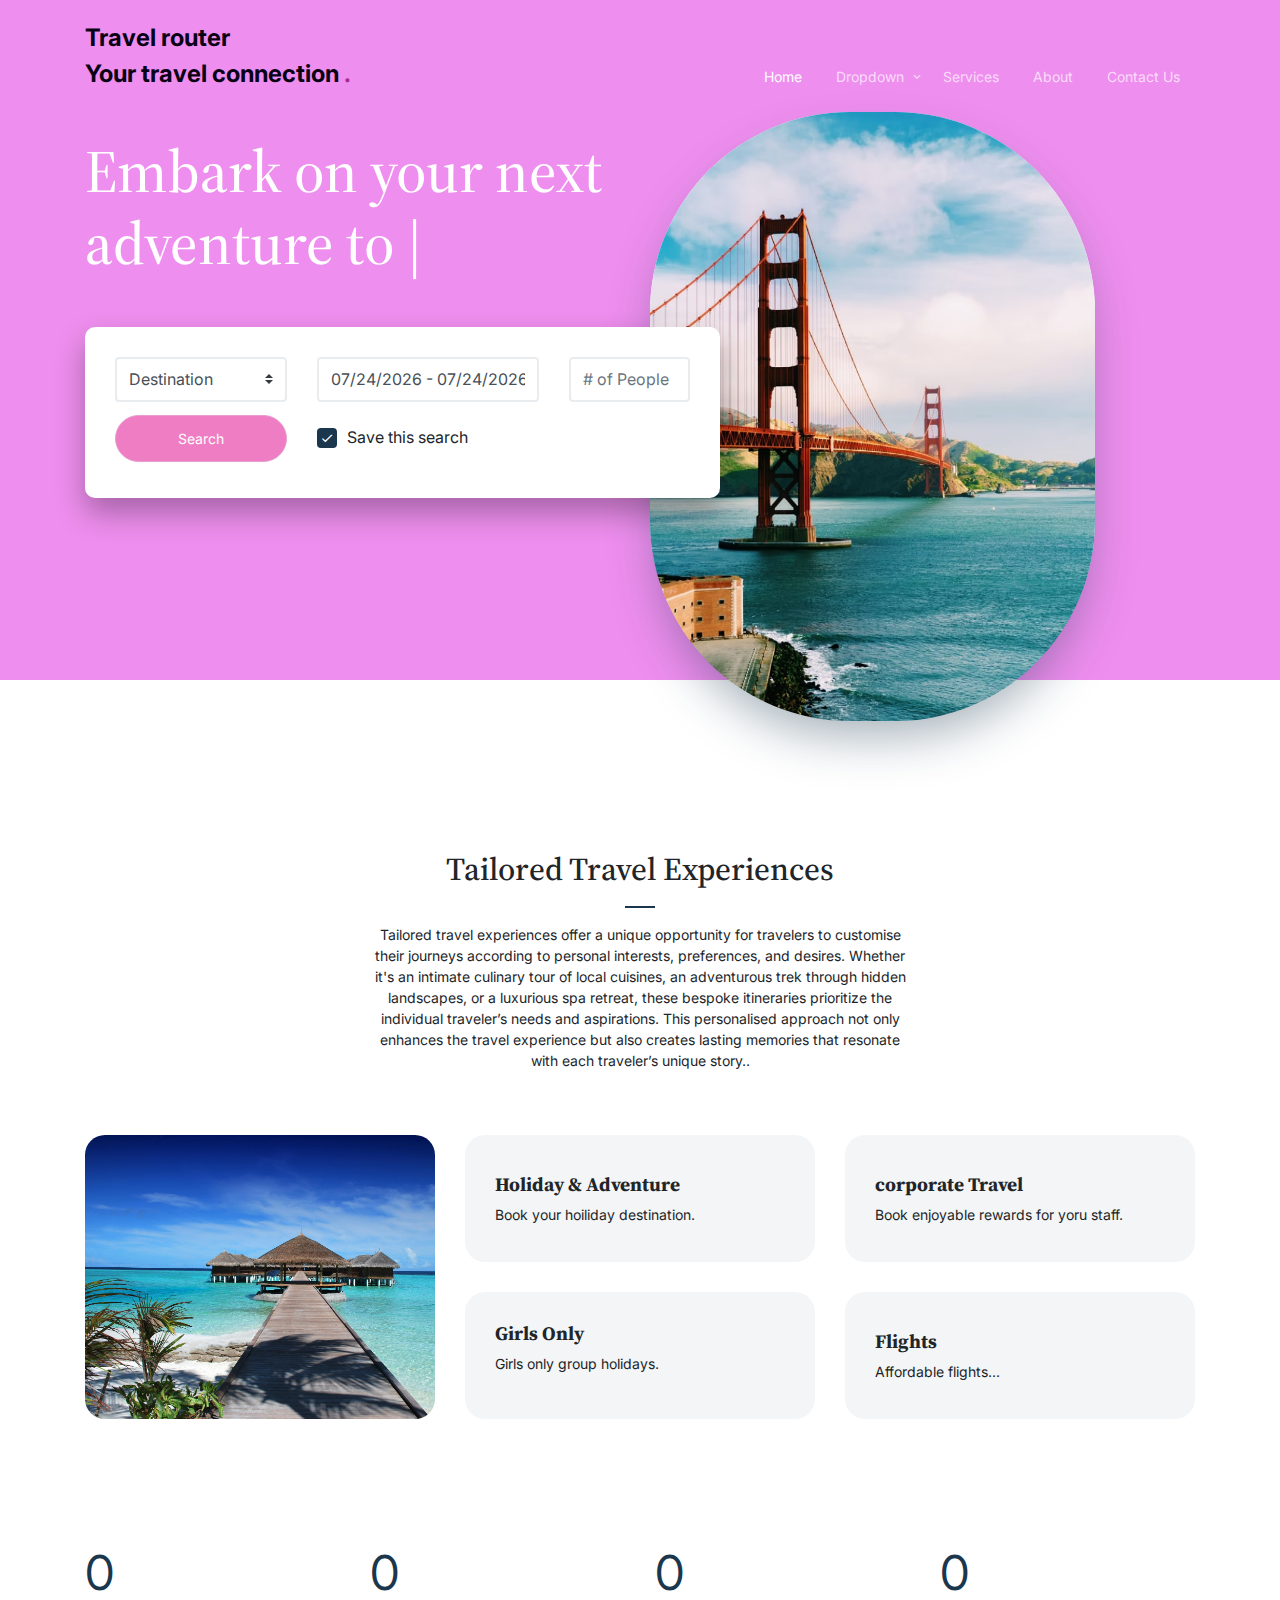
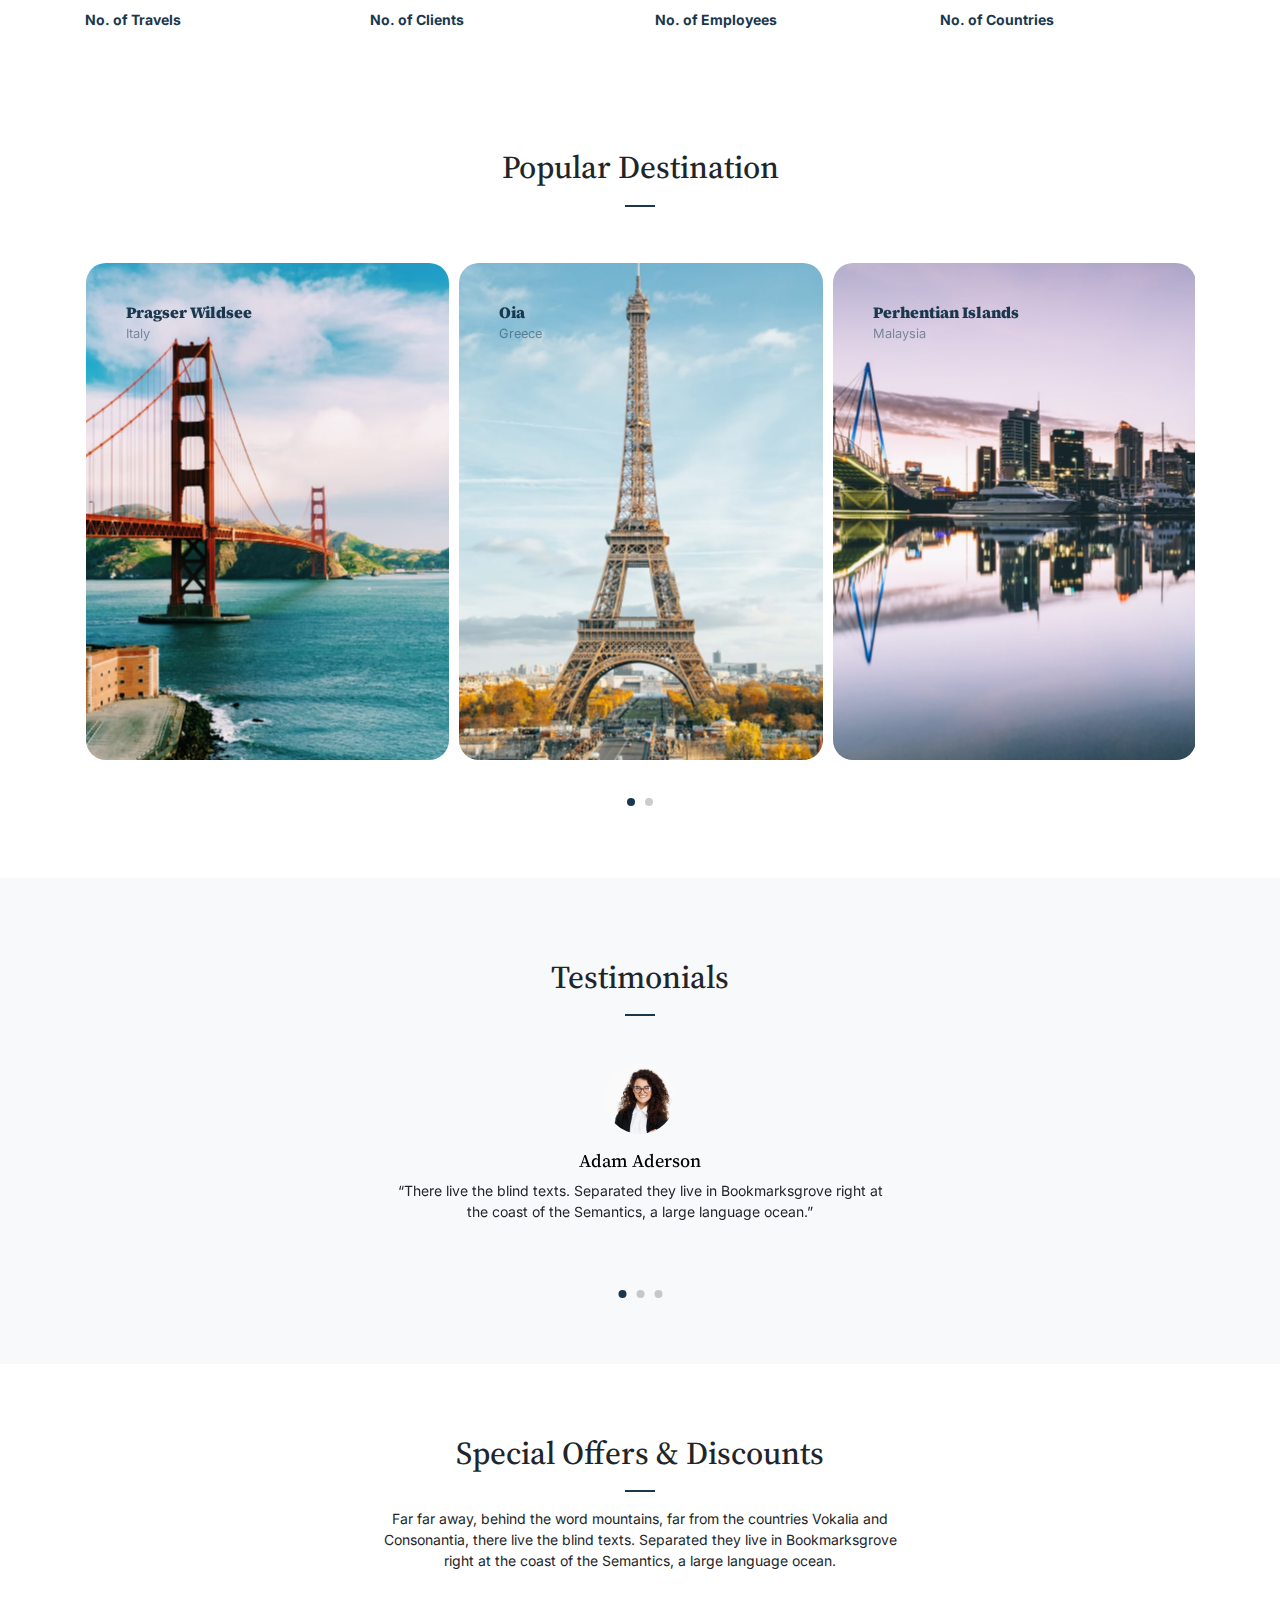
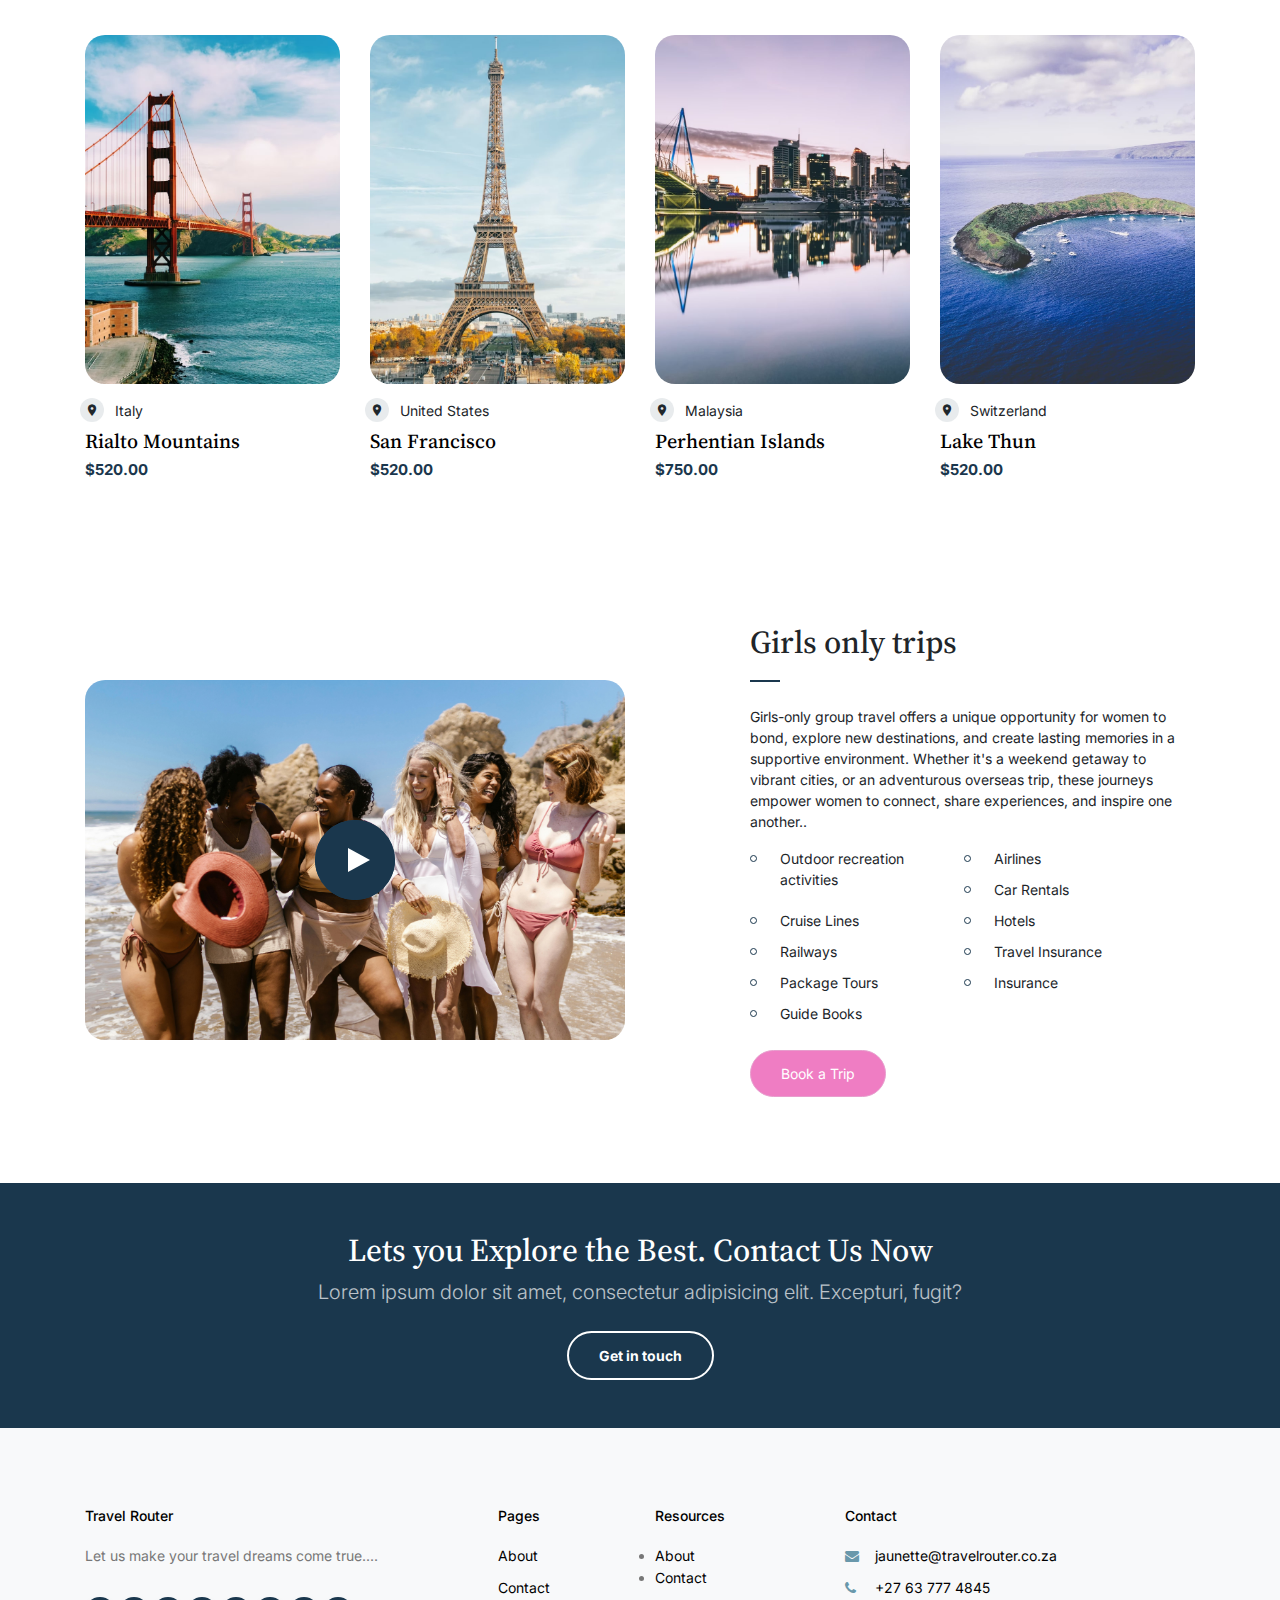
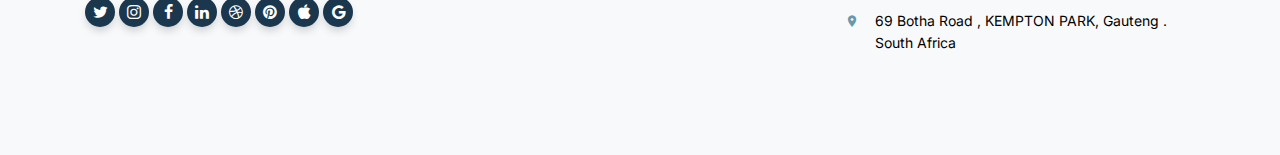
==== commit 2a7273fb: "about us and contact" ====
--- a/Travel Router/index.html
+++ b/Travel Router/index.html
@@ -6,6 +6,7 @@
 */ -->
 <!doctype html>
 <html lang="en">
+
 <head>
 	<meta charset="utf-8">
 	<meta name="viewport" content="width=device-width, initial-scale=1, shrink-to-fit=no">
@@ -17,7 +18,9 @@
 
 	<link rel="preconnect" href="https://fonts.googleapis.com">
 	<link rel="preconnect" href="https://fonts.gstatic.com" crossorigin>
-	<link href="https://fonts.googleapis.com/css2?family=Inter:wght@400;700&family=Source+Serif+Pro:wght@400;700&display=swap" rel="stylesheet">
+	<link
+		href="https://fonts.googleapis.com/css2?family=Inter:wght@400;700&family=Source+Serif+Pro:wght@400;700&display=swap"
+		rel="stylesheet">
 
 	<link rel="stylesheet" href="css/bootstrap.min.css">
 	<link rel="stylesheet" href="css/owl.carousel.min.css">
@@ -47,7 +50,8 @@
 	<nav class="site-nav">
 		<div class="container">
 			<div class="site-navigation">
-				<a href="index.html" class="logo m-0">Travel router<br>Your travel connection <span class="text-primary">.</span></a>
+				<a href="index.html" class="logo m-0">Travel router<br>Your travel connection <span
+						class="text-primary">.</span></a>
 
 				<ul class="js-clone-nav d-none d-lg-inline-block text-left site-menu float-right">
 					<li class="active"><a href="index.html">Home</a></li>
@@ -72,7 +76,9 @@
 					<li><a href="contact.html">Contact Us</a></li>
 				</ul>
 
-				<a href="#" class="burger ml-auto float-right site-menu-toggle js-menu-toggle d-inline-block d-lg-none light" data-toggle="collapse" data-target="#main-navbar">
+				<a href="#"
+					class="burger ml-auto float-right site-menu-toggle js-menu-toggle d-inline-block d-lg-none light"
+					data-toggle="collapse" data-target="#main-navbar">
 					<span></span>
 				</a>
 
@@ -86,7 +92,8 @@
 			<div class="row align-items-center">
 				<div class="col-lg-7">
 					<div class="intro-wrap">
-						<h1 class="mb-5"><span class="d-block">Embark on your next</span> adventure to  <span class="typed-words"></span></h1>
+						<h1 class="mb-5"><span class="d-block">Embark on your next</span> adventure to <span
+								class="typed-words"></span></h1>
 
 						<div class="row">
 							<div class="col-12">
@@ -112,7 +119,7 @@
 											<input type="text" class="form-control" placeholder="# of People">
 										</div>
 
-									</div>    
+									</div>
 									<div class="row align-items-center">
 										<div class="col-sm-12 col-md-6 mb-3 mb-lg-0 col-lg-4">
 											<input type="submit" class="btn btn-primary btn-block" value="Search">
@@ -149,19 +156,28 @@
 			<div class="row mb-5 justify-content-center">
 				<div class="col-lg-6 text-center">
 					<h2 class="section-title text-center mb-3">Tailored Travel Experiences</h2>
-					<p>Tailored travel experiences offer a unique opportunity for travelers to customise their journeys according to personal
-					interests, preferences, and desires. Whether it's an intimate culinary tour of local cuisines, an adventurous trek
-					through hidden landscapes, or a luxurious spa retreat, these bespoke itineraries prioritize the individual traveler’s
-					needs and aspirations. This personalised approach not only enhances the travel experience but also creates lasting
-					memories that resonate with each traveler’s unique story..</p>
+					<p>Tailored travel experiences offer a unique opportunity for travelers to customise their journeys
+						according to personal
+						interests, preferences, and desires. Whether it's an intimate culinary tour of local cuisines,
+						an adventurous trek
+						through hidden landscapes, or a luxurious spa retreat, these bespoke itineraries prioritize the
+						individual traveler’s
+						needs and aspirations. This personalised approach not only enhances the travel experience but
+						also creates lasting
+						memories that resonate with each traveler’s unique story..</p>
 				</div>
 			</div>
 			<div class="row align-items-stretch">
 				<div class="col-lg-4 order-lg-1">
-					<div class="h-100"><div class="frame h-100"><div class="feature-img-bg h-100" style="background-image: url(images/pexels-pixabay-38238.jpg);"></div></div></div>
-				</div>
-
-				<div class="col-6 col-sm-6 col-lg-4 feature-1-wrap d-md-flex flex-md-column order-lg-1" >
+					<div class="h-100">
+						<div class="frame h-100">
+							<div class="feature-img-bg h-100"
+								style="background-image: url(images/pexels-pixabay-38238.jpg);"></div>
+						</div>
+					</div>
+				</div>
+
+				<div class="col-6 col-sm-6 col-lg-4 feature-1-wrap d-md-flex flex-md-column order-lg-1">
 
 					<div class="feature-1 d-md-flex">
 						<div class="align-self-center">
@@ -179,11 +195,11 @@
 
 				</div>
 
-				<div class="col-6 col-sm-6 col-lg-4 feature-1-wrap d-md-flex flex-md-column order-lg-3" >
+				<div class="col-6 col-sm-6 col-lg-4 feature-1-wrap d-md-flex flex-md-column order-lg-3">
 
 					<div class="feature-1 d-md-flex">
 						<div class="align-self-center">
-							
+
 							<h3>corporate Travel</h3>
 							<p class="mb-0">Book enjoyable rewards for yoru staff.</p>
 						</div>
@@ -246,7 +262,9 @@
 	<div class="untree_co-section">
 		<div class="container">
 			<div class="row text-center justify-content-center mb-5">
-				<div class="col-lg-7"><h2 class="section-title text-center">Popular Destination</h2></div>
+				<div class="col-lg-7">
+					<h2 class="section-title text-center">Popular Destination</h2>
+				</div>
 			</div>
 
 			<div class="owl-carousel owl-3-slider">
@@ -258,7 +276,7 @@
 							<span class="location">Italy</span>
 						</div>
 						<img src="images/hero-slider-1.jpg" alt="Image" class="img-fluid">
-					</a> 
+					</a>
 				</div>
 
 				<div class="item">
@@ -268,7 +286,7 @@
 							<span class="location">Greece</span>
 						</div>
 						<img src="images/hero-slider-2.jpg" alt="Image" class="img-fluid">
-					</a> 
+					</a>
 				</div>
 
 				<div class="item">
@@ -278,7 +296,7 @@
 							<span class="location">Malaysia</span>
 						</div>
 						<img src="images/hero-slider-3.jpg" alt="Image" class="img-fluid">
-					</a> 
+					</a>
 				</div>
 
 
@@ -289,7 +307,7 @@
 							<span class="location">Italy</span>
 						</div>
 						<img src="images/hero-slider-4.jpg" alt="Image" class="img-fluid">
-					</a> 
+					</a>
 				</div>
 
 				<div class="item">
@@ -299,7 +317,7 @@
 							<span class="location">United States</span>
 						</div>
 						<img src="images/hero-slider-5.jpg" alt="Image" class="img-fluid">
-					</a> 
+					</a>
 				</div>
 
 				<div class="item">
@@ -309,7 +327,7 @@
 							<span class="location">Switzerland</span>
 						</div>
 						<img src="images/hero-slider-2.jpg" alt="Image" class="img-fluid">
-					</a> 
+					</a>
 				</div>
 
 			</div>
@@ -331,7 +349,8 @@
 							</figure>
 							<h3 class="name">Adam Aderson</h3>
 							<blockquote>
-								<p>&ldquo;There live the blind texts. Separated they live in Bookmarksgrove right at the coast of the Semantics, a large language ocean.&rdquo;</p>
+								<p>&ldquo;There live the blind texts. Separated they live in Bookmarksgrove right at the
+									coast of the Semantics, a large language ocean.&rdquo;</p>
 							</blockquote>
 						</div>
 
@@ -341,7 +360,8 @@
 							</figure>
 							<h3 class="name">Lukas Devlin</h3>
 							<blockquote>
-								<p>&ldquo;There live the blind texts. Separated they live in Bookmarksgrove right at the coast of the Semantics, a large language ocean.&rdquo;</p>
+								<p>&ldquo;There live the blind texts. Separated they live in Bookmarksgrove right at the
+									coast of the Semantics, a large language ocean.&rdquo;</p>
 							</blockquote>
 						</div>
 
@@ -351,7 +371,8 @@
 							</figure>
 							<h3 class="name">Kayla Bryant</h3>
 							<blockquote>
-								<p>&ldquo;There live the blind texts. Separated they live in Bookmarksgrove right at the coast of the Semantics, a large language ocean.&rdquo;</p>
+								<p>&ldquo;There live the blind texts. Separated they live in Bookmarksgrove right at the
+									coast of the Semantics, a large language ocean.&rdquo;</p>
 							</blockquote>
 						</div>
 
@@ -368,13 +389,16 @@
 			<div class="row justify-content-center text-center mb-5">
 				<div class="col-lg-6">
 					<h2 class="section-title text-center mb-3">Special Offers &amp; Discounts</h2>
-					<p>Far far away, behind the word mountains, far from the countries Vokalia and Consonantia, there live the blind texts. Separated they live in Bookmarksgrove right at the coast of the Semantics, a large language ocean.</p>
+					<p>Far far away, behind the word mountains, far from the countries Vokalia and Consonantia, there
+						live the blind texts. Separated they live in Bookmarksgrove right at the coast of the Semantics,
+						a large language ocean.</p>
 				</div>
 			</div>
 			<div class="row">
 				<div class="col-6 col-sm-6 col-md-6 col-lg-3 mb-4 mb-lg-0">
 					<div class="media-1">
-						<a href="#" class="d-block mb-3"><img src="images/hero-slider-1.jpg" alt="Image" class="img-fluid"></a>
+						<a href="#" class="d-block mb-3"><img src="images/hero-slider-1.jpg" alt="Image"
+								class="img-fluid"></a>
 						<span class="d-flex align-items-center loc mb-2">
 							<span class="icon-room mr-3"></span>
 							<span>Italy</span>
@@ -386,14 +410,15 @@
 									<span>$520.00</span>
 								</div>
 							</div>
-							
-						</div>
-						
+
+						</div>
+
 					</div>
 				</div>
 				<div class="col-6 col-sm-6 col-md-6 col-lg-3 mb-4 mb-lg-0">
 					<div class="media-1">
-						<a href="#" class="d-block mb-3"><img src="images/hero-slider-2.jpg" alt="Image" class="img-fluid"></a>
+						<a href="#" class="d-block mb-3"><img src="images/hero-slider-2.jpg" alt="Image"
+								class="img-fluid"></a>
 						<span class="d-flex align-items-center loc mb-2">
 							<span class="icon-room mr-3"></span>
 							<span>United States</span>
@@ -405,14 +430,15 @@
 									<span>$520.00</span>
 								</div>
 							</div>
-							
-						</div>
-						
+
+						</div>
+
 					</div>
 				</div>
 				<div class="col-6 col-sm-6 col-md-6 col-lg-3 mb-4 mb-lg-0">
 					<div class="media-1">
-						<a href="#" class="d-block mb-3"><img src="images/hero-slider-3.jpg" alt="Image" class="img-fluid"></a>
+						<a href="#" class="d-block mb-3"><img src="images/hero-slider-3.jpg" alt="Image"
+								class="img-fluid"></a>
 						<span class="d-flex align-items-center loc mb-2">
 							<span class="icon-room mr-3"></span>
 							<span>Malaysia</span>
@@ -424,14 +450,15 @@
 									<span>$750.00</span>
 								</div>
 							</div>
-							
-						</div>
-						
+
+						</div>
+
 					</div>
 				</div>
 				<div class="col-6 col-sm-6 col-md-6 col-lg-3 mb-4 mb-lg-0">
 					<div class="media-1">
-						<a href="#" class="d-block mb-3"><img src="images/hero-slider-4.jpg" alt="Image" class="img-fluid"></a>
+						<a href="#" class="d-block mb-3"><img src="images/hero-slider-4.jpg" alt="Image"
+								class="img-fluid"></a>
 
 						<span class="d-flex align-items-center loc mb-2">
 							<span class="icon-room mr-3"></span>
@@ -445,9 +472,9 @@
 									<span>$520.00</span>
 								</div>
 							</div>
-							
-						</div>
-						
+
+						</div>
+
 					</div>
 				</div>
 			</div>
@@ -457,10 +484,10 @@
 	<div class="untree_co-section">
 		<div class="container">
 			<div class="row justify-content-between align-items-center">
-				
+
 				<div class="col-lg-6">
 					<figure class="img-play-video">
-						<a id="play-video" class="video-play-button" href= data-fancybox>
+						<a id="play-video" class="video-play-button" href=data-fancybox>
 							<span></span>
 						</a>
 						<img src="images/pexels-rdne-8759857.jpg" class="img-fluid rounded-20">
@@ -469,9 +496,11 @@
 
 				<div class="col-lg-5">
 					<h2 class="section-title text-left mb-4">Girls only trips</h2>
-					<p>Girls-only group travel offers a unique opportunity for women to bond, explore new destinations, and create lasting
-					memories in a supportive environment. Whether it's a weekend getaway to vibrant cities, or an adventurous overseas trip,
-					these journeys empower women to connect, share experiences, and inspire one another..</p>
+					<p>Girls-only group travel offers a unique opportunity for women to bond, explore new destinations,
+						and create lasting
+						memories in a supportive environment. Whether it's a weekend getaway to vibrant cities, or an
+						adventurous overseas trip,
+						these journeys empower women to connect, share experiences, and inspire one another..</p>
 
 					<ul class="list-unstyled two-col clearfix">
 						<li>Outdoor recreation activities</li>
@@ -488,31 +517,33 @@
 
 					<p><a href="#" class="btn btn-primary">Book a Trip</a></p>
 
-					
-				</div>
-			</div>
-		</div>
-	</div>
-
-	
-	
+
+				</div>
+			</div>
+		</div>
+	</div>
+
+
+
 	<div class="py-5 cta-section">
 		<div class="container">
 			<div class="row text-center">
 				<div class="col-md-12">
 					<h2 class="mb-2 text-white">Lets you Explore the Best. Contact Us Now</h2>
-					<p class="mb-4 lead text-white text-white-opacity">Lorem ipsum dolor sit amet, consectetur adipisicing elit. Excepturi, fugit?</p>
-					<p class="mb-0"><a href="booking.html" class="btn btn-outline-white text-white btn-md font-weight-bold">Get in touch</a></p>
-				</div>
-			</div>
-		</div>
-	</div>
-
-	
-			</div>
-		</div>
-	</div>
-	
+					<p class="mb-4 lead text-white text-white-opacity">Lorem ipsum dolor sit amet, consectetur
+						adipisicing elit. Excepturi, fugit?</p>
+					<p class="mb-0"><a href="booking.html"
+							class="btn btn-outline-white text-white btn-md font-weight-bold">Get in touch</a></p>
+				</div>
+			</div>
+		</div>
+	</div>
+
+
+	</div>
+	</div>
+	</div>
+
 	<div class="site-footer">
 		<div class="inner first">
 			<div class="container">
@@ -557,9 +588,10 @@
 						<div class="widget">
 							<h3 class="heading">Contact</h3>
 							<ul class="list-unstyled quick-info links">
-								<li class="email"><a href="#">travelrouter@gmail.com</a></li>
-								<li class="phone"><a href="#">011 395 6453</a></li>
-								<li class="address"><a href="#">43 Winnie Mandela Drive , Braynston, South Africa</a></li>
+								<li class="email"><a href="#">jaunette@travelrouter.co.za</a></li>
+								<li class="phone"><a href="#">+27 63 777 4845</a></li>
+								<li class="address"><a href="#">69 Botha Road , KEMPTON PARK, Gauteng . South Africa</a>
+								</li>
 							</ul>
 						</div>
 					</div>
@@ -567,55 +599,55 @@
 			</div>
 		</div>
 
-	<div id="overlayer"></div>
-	<div class="loader">
-		<div class="spinner-border" role="status">
-			<span class="sr-only">Loading...</span>
-		</div>
-	</div>
-
-	<script src="js/jquery-3.4.1.min.js"></script>
-	<script src="js/popper.min.js"></script>
-	<script src="js/bootstrap.min.js"></script>
-	<script src="js/owl.carousel.min.js"></script>
-	<script src="js/jquery.animateNumber.min.js"></script>
-	<script src="js/jquery.waypoints.min.js"></script>
-	<script src="js/jquery.fancybox.min.js"></script>
-	<script src="js/aos.js"></script>
-	<script src="js/moment.min.js"></script>
-	<script src="js/daterangepicker.js"></script>
-
-	<script src="js/typed.js"></script>
-	<script>
-		$(function() {
-			var slides = $('.slides'),
-			images = slides.find('img');
-
-			images.each(function(i) {
-				$(this).attr('data-id', i + 1);
+		<div id="overlayer"></div>
+		<div class="loader">
+			<div class="spinner-border" role="status">
+				<span class="sr-only">Loading...</span>
+			</div>
+		</div>
+
+		<script src="js/jquery-3.4.1.min.js"></script>
+		<script src="js/popper.min.js"></script>
+		<script src="js/bootstrap.min.js"></script>
+		<script src="js/owl.carousel.min.js"></script>
+		<script src="js/jquery.animateNumber.min.js"></script>
+		<script src="js/jquery.waypoints.min.js"></script>
+		<script src="js/jquery.fancybox.min.js"></script>
+		<script src="js/aos.js"></script>
+		<script src="js/moment.min.js"></script>
+		<script src="js/daterangepicker.js"></script>
+
+		<script src="js/typed.js"></script>
+		<script>
+			$(function () {
+				var slides = $('.slides'),
+					images = slides.find('img');
+
+				images.each(function (i) {
+					$(this).attr('data-id', i + 1);
+				})
+
+				var typed = new Typed('.typed-words', {
+					strings: ["San Francisco.", " Paris.", " New Zealand.", " Maui.", " London."],
+					typeSpeed: 80,
+					backSpeed: 80,
+					backDelay: 4000,
+					startDelay: 1000,
+					loop: true,
+					showCursor: true,
+					preStringTyped: (arrayPos, self) => {
+						arrayPos++;
+						console.log(arrayPos);
+						$('.slides img').removeClass('active');
+						$('.slides img[data-id="' + arrayPos + '"]').addClass('active');
+					}
+
+				});
 			})
-
-			var typed = new Typed('.typed-words', {
-				strings: ["San Francisco."," Paris."," New Zealand.", " Maui.", " London."],
-				typeSpeed: 80,
-				backSpeed: 80,
-				backDelay: 4000,
-				startDelay: 1000,
-				loop: true,
-				showCursor: true,
-				preStringTyped: (arrayPos, self) => {
-					arrayPos++;
-					console.log(arrayPos);
-					$('.slides img').removeClass('active');
-					$('.slides img[data-id="'+arrayPos+'"]').addClass('active');
-				}
-
-			});
-		})
-	</script>
-
-	<script src="js/custom.js"></script>
+		</script>
+
+		<script src="js/custom.js"></script>
 
 </body>
 
-</html>
+</html>--- a/Travel Router/css/style.css
+++ b/Travel Router/css/style.css
@@ -92,8 +92,8 @@
   box-shadow: none;
 }
 .btn.btn-primary {
-  background: #1a374d;
-  border-color: #1a374d;
+  background: #ef7dc3;
+  border-color: #e79dcd;
 }
 .btn.btn-primary:hover {
   border-color: #1f425c;
@@ -205,7 +205,7 @@
 
 .logo {
   font-size: 24px;
-  color: palevioletred;
+  color: rgb(9, 1, 21);
   font-weight: 700;
 }
 .logo:hover {
@@ -781,7 +781,7 @@
 
 .hero {
   padding: 7rem 0 10rem 0;
-  background: #6998ab;
+  background: #ee8eee;
   margin-bottom: 100px;
 }
 .hero.hero-inner {
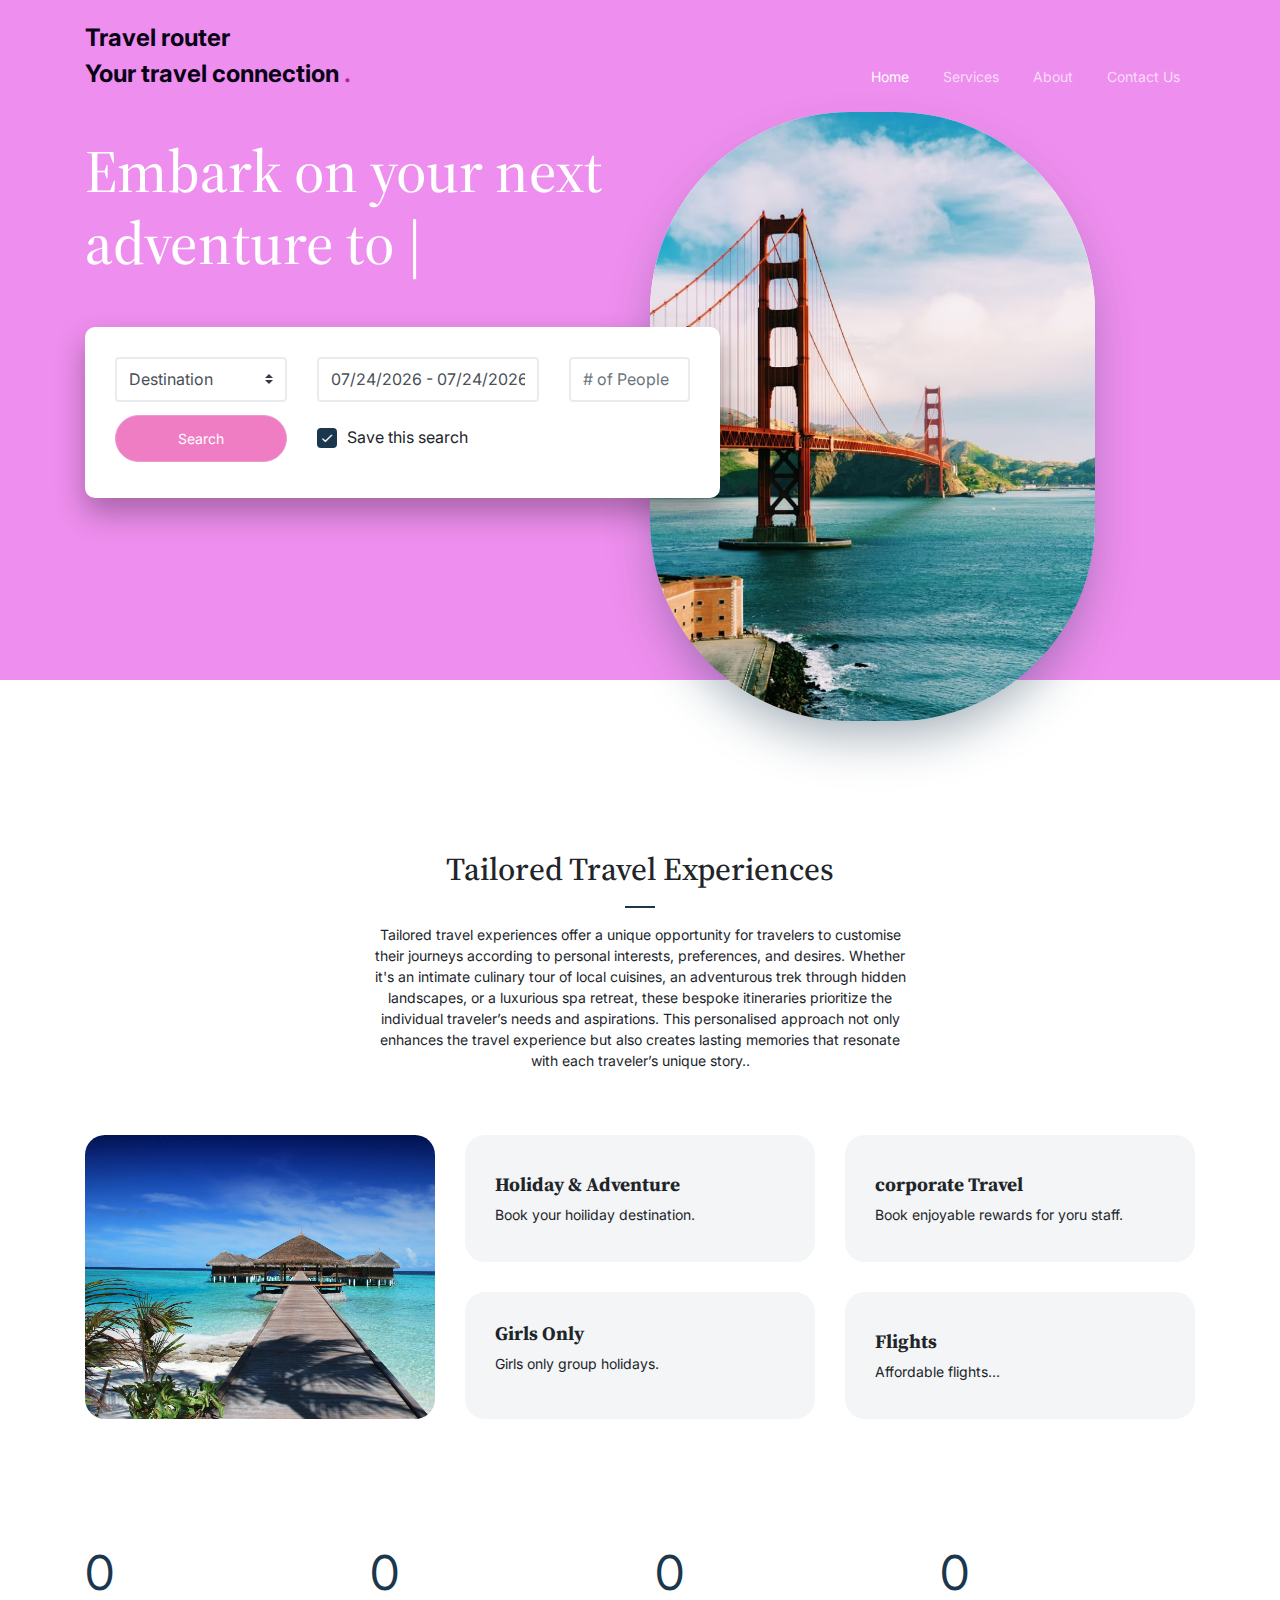
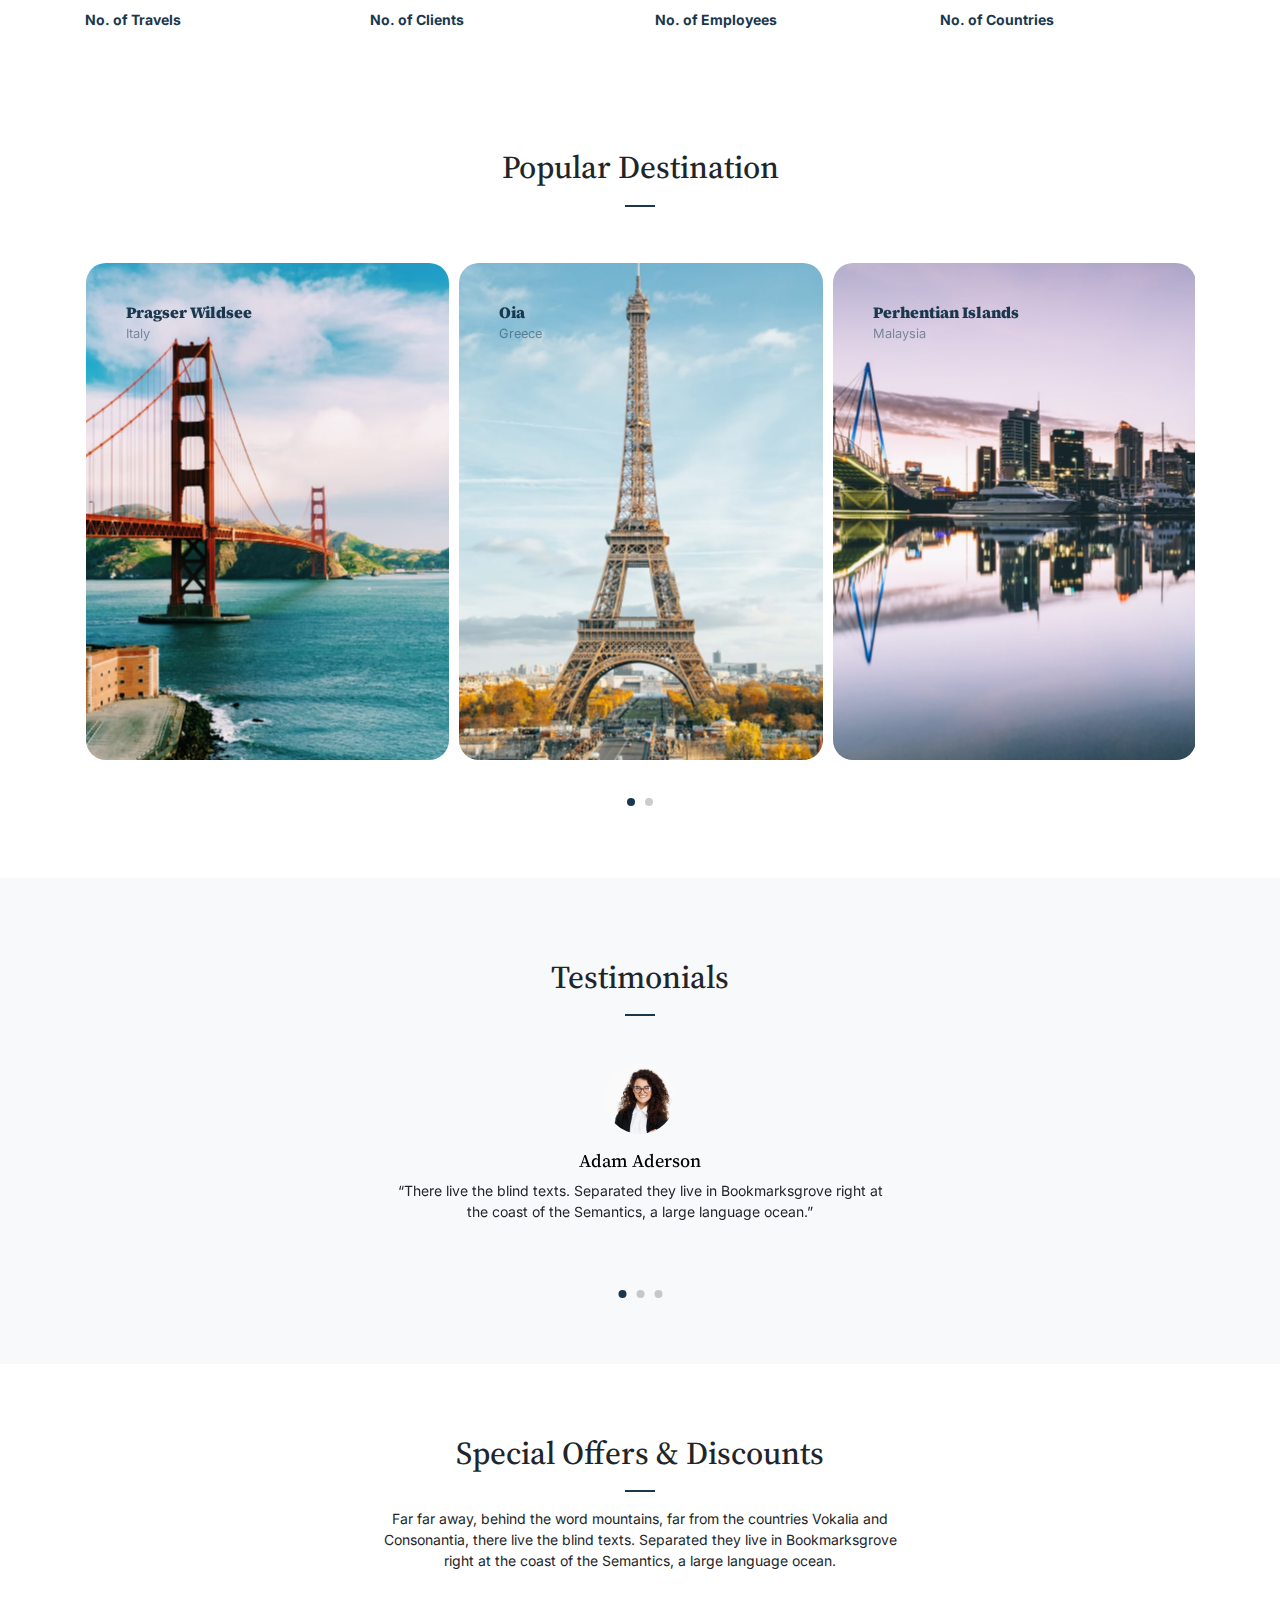
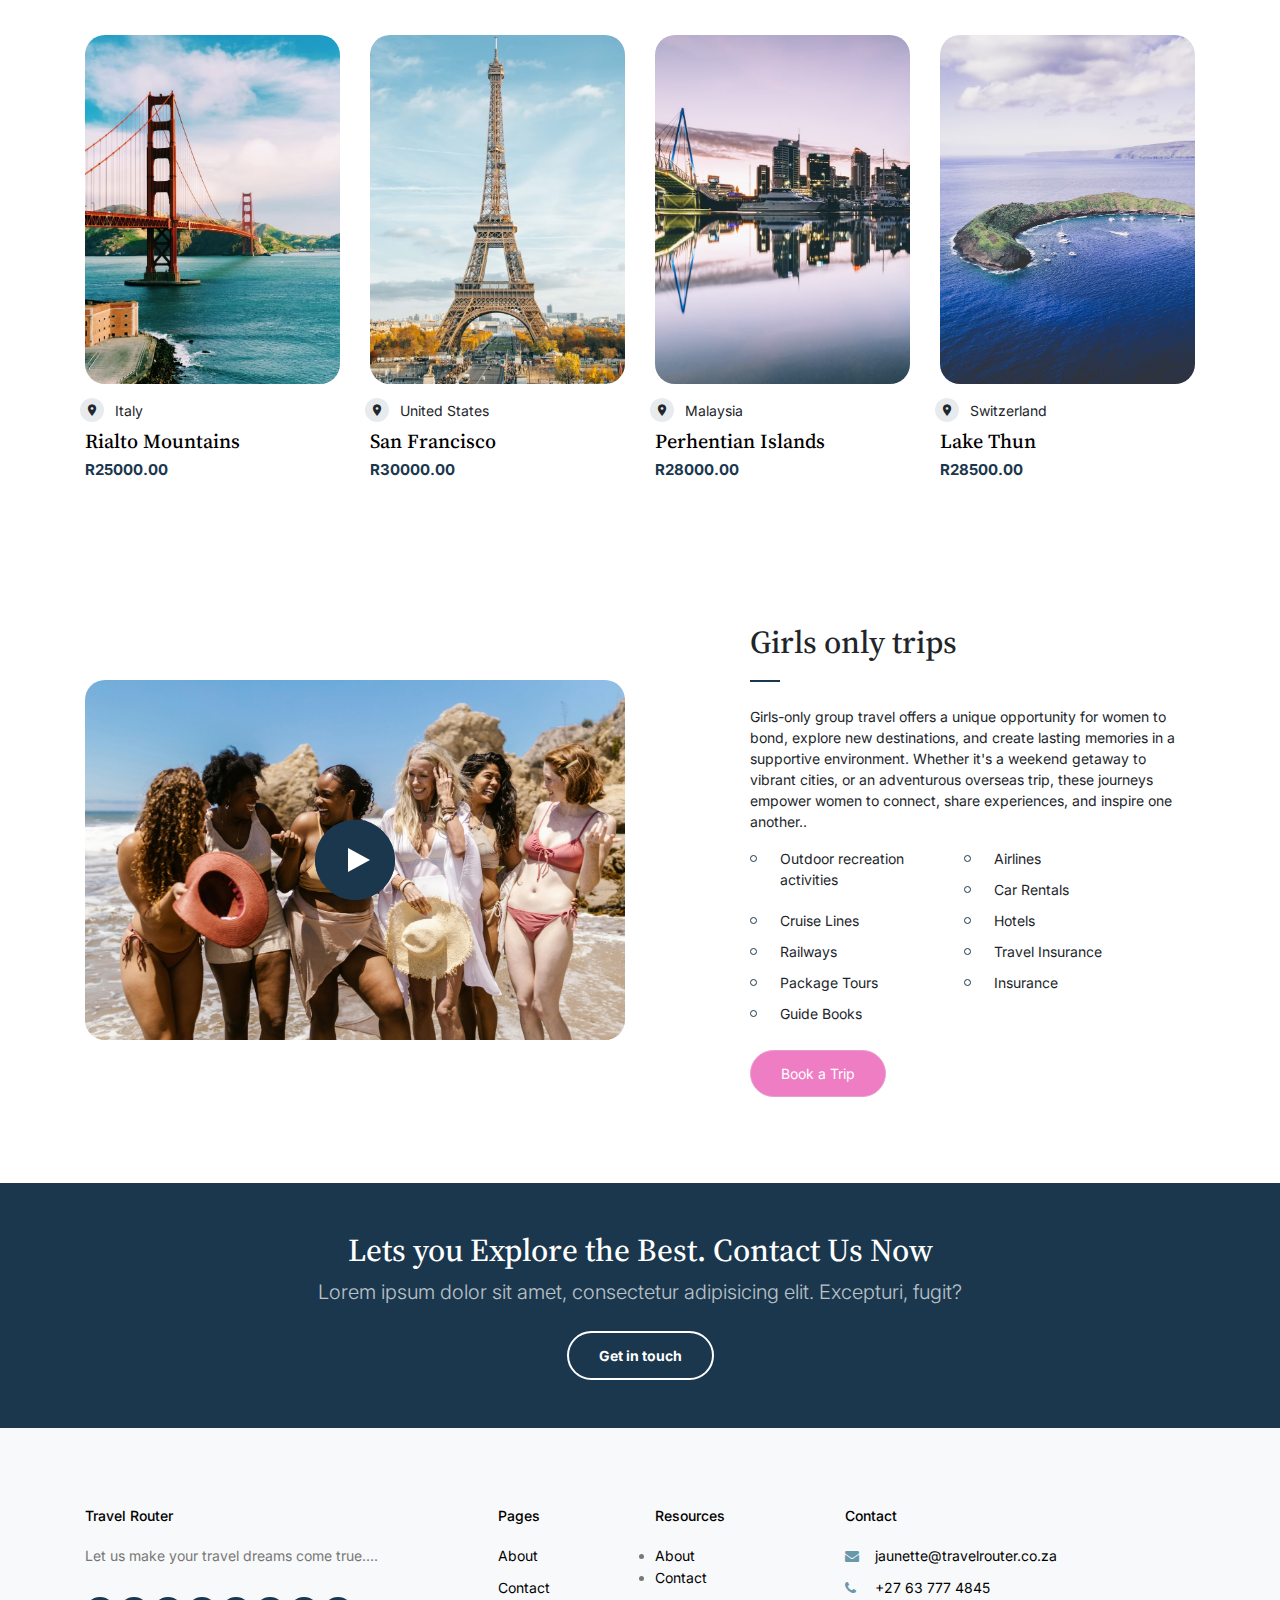
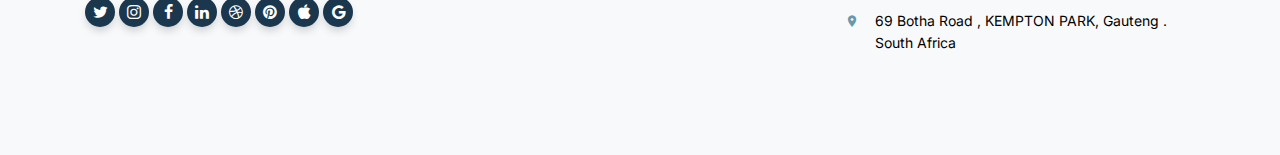
==== commit 2cb29fa7: "PUT prices and changed index , about  and index" ====
--- a/Travel Router/index.html
+++ b/Travel Router/index.html
@@ -55,22 +55,8 @@
 
 				<ul class="js-clone-nav d-none d-lg-inline-block text-left site-menu float-right">
 					<li class="active"><a href="index.html">Home</a></li>
-					<li class="has-children">
-						<a href="#">Dropdown</a>
-						<ul class="dropdown">
-							<li><a href="elements.html">Elements</a></li>
-							<li><a href="#">Menu One</a></li>
-							<li class="has-children">
-								<a href="#">Menu Two</a>
-								<ul class="dropdown">
-									<li><a href="#">Sub Menu One</a></li>
-									<li><a href="#">Sub Menu Two</a></li>
-									<li><a href="#">Sub Menu Three</a></li>
-								</ul>
-							</li>
-							<li><a href="#">Menu Three</a></li>
-						</ul>
-					</li>
+
+
 					<li><a href="services.html">Services</a></li>
 					<li><a href="about.html">About</a></li>
 					<li><a href="contact.html">Contact Us</a></li>
@@ -407,7 +393,7 @@
 							<div>
 								<h3><a href="#">Rialto Mountains</a></h3>
 								<div class="price ml-auto">
-									<span>$520.00</span>
+									<span>R25000.00</span>
 								</div>
 							</div>
 
@@ -427,7 +413,7 @@
 							<div>
 								<h3><a href="#">San Francisco</a></h3>
 								<div class="price ml-auto">
-									<span>$520.00</span>
+									<span>R30000.00</span>
 								</div>
 							</div>
 
@@ -447,7 +433,7 @@
 							<div>
 								<h3><a href="#">Perhentian Islands</a></h3>
 								<div class="price ml-auto">
-									<span>$750.00</span>
+									<span>R28000.00</span>
 								</div>
 							</div>
 
@@ -469,7 +455,7 @@
 							<div>
 								<h3><a href="#">Lake Thun</a></h3>
 								<div class="price ml-auto">
-									<span>$520.00</span>
+									<span>R28500.00</span>
 								</div>
 							</div>
 
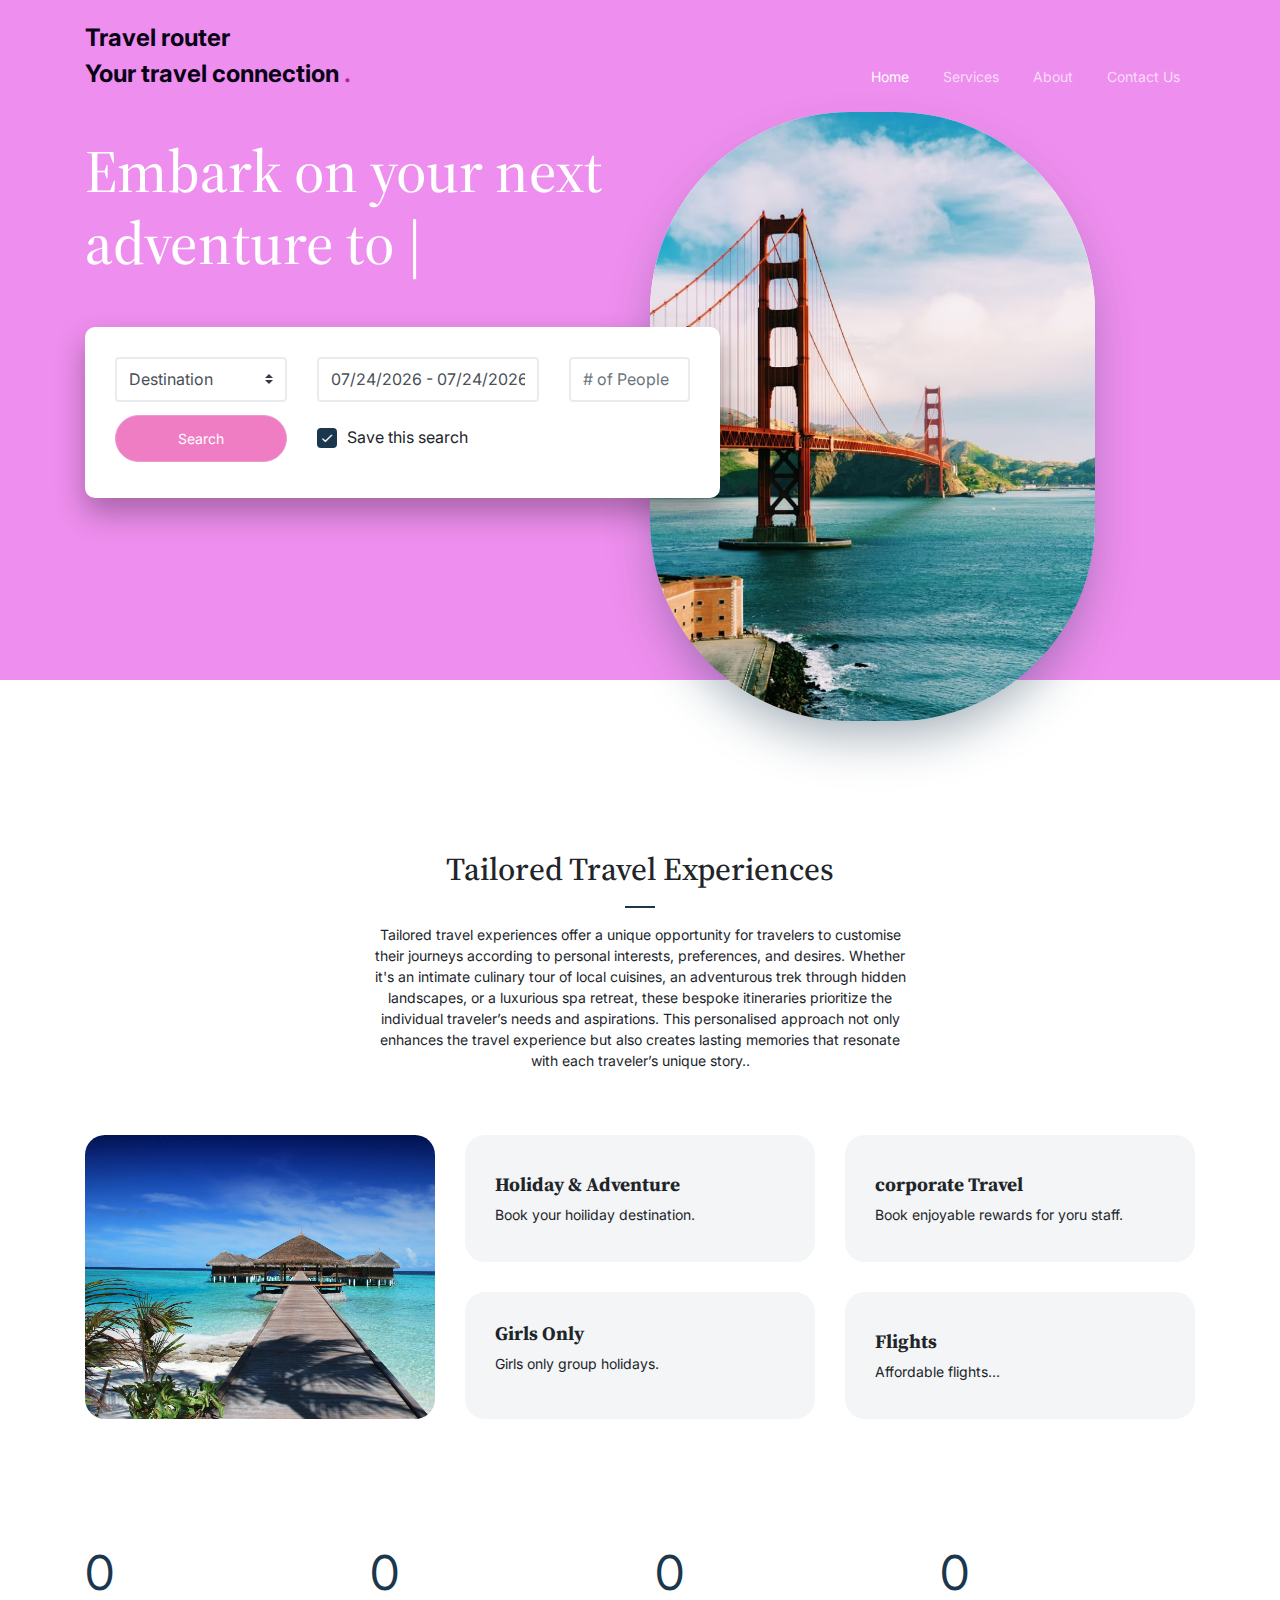
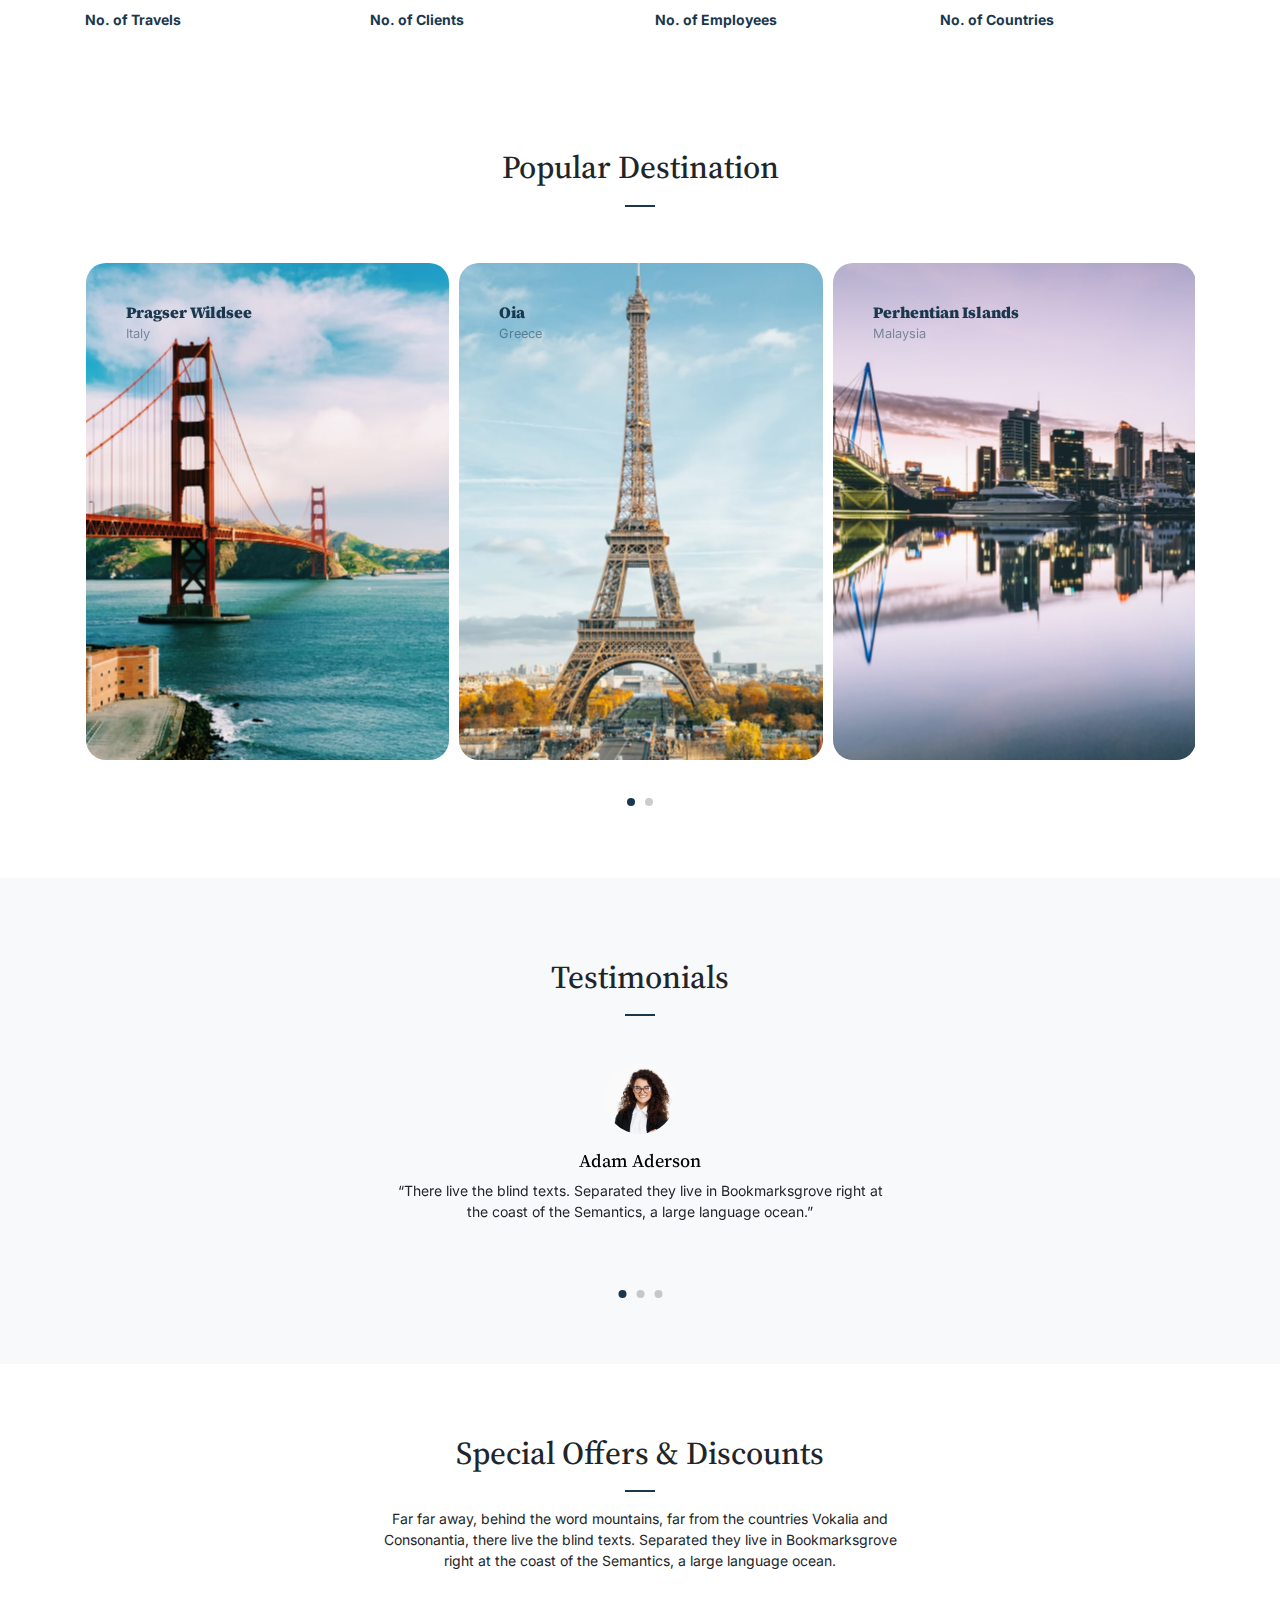
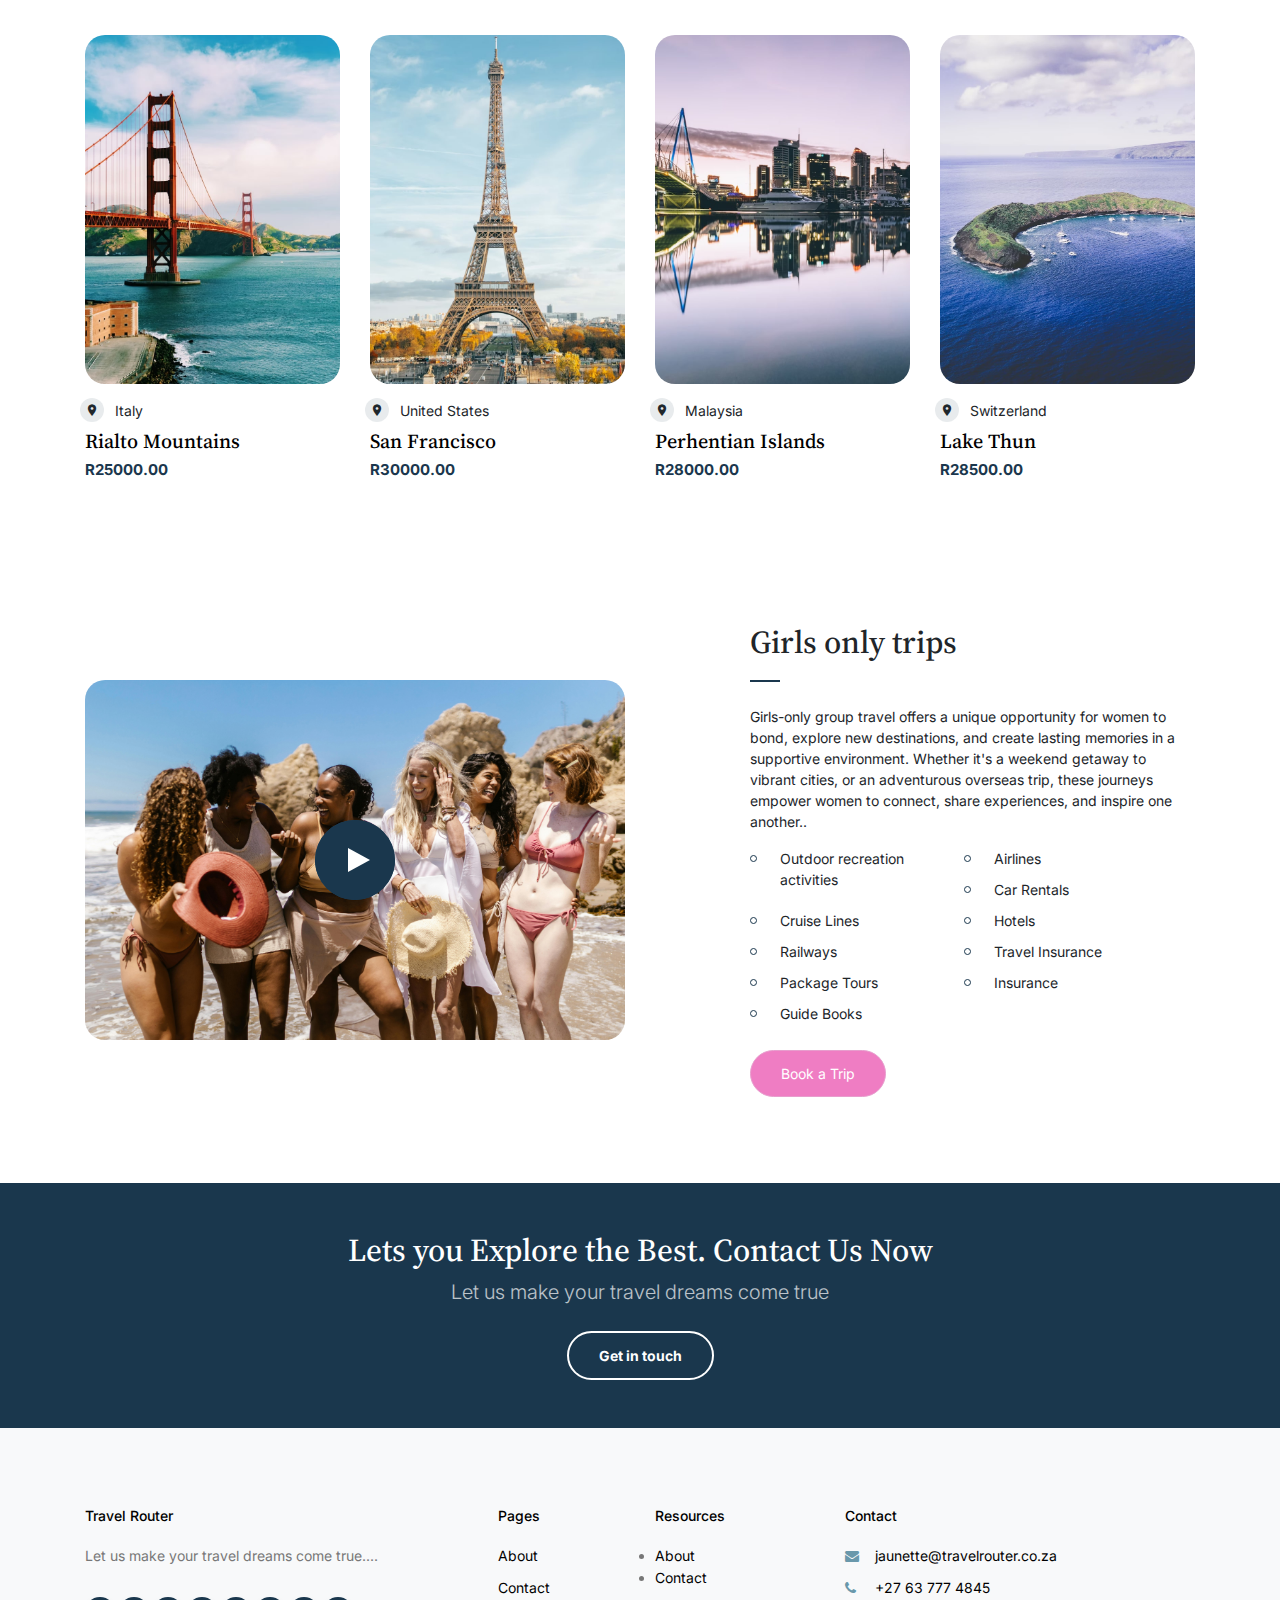
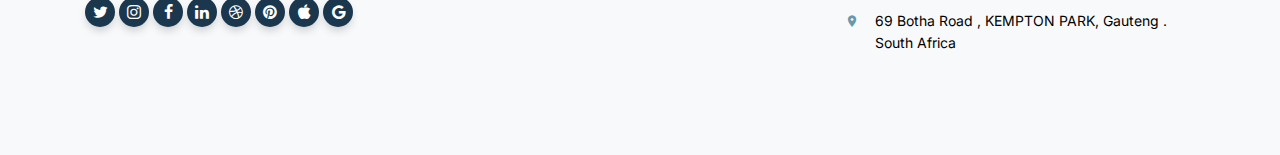
==== commit 85e93aa2: "changed paragraph" ====
--- a/Travel Router/index.html
+++ b/Travel Router/index.html
@@ -516,8 +516,7 @@
 			<div class="row text-center">
 				<div class="col-md-12">
 					<h2 class="mb-2 text-white">Lets you Explore the Best. Contact Us Now</h2>
-					<p class="mb-4 lead text-white text-white-opacity">Lorem ipsum dolor sit amet, consectetur
-						adipisicing elit. Excepturi, fugit?</p>
+					<p class="mb-4 lead text-white text-white-opacity">Let us make your travel dreams come true</p>
 					<p class="mb-0"><a href="booking.html"
 							class="btn btn-outline-white text-white btn-md font-weight-bold">Get in touch</a></p>
 				</div>
